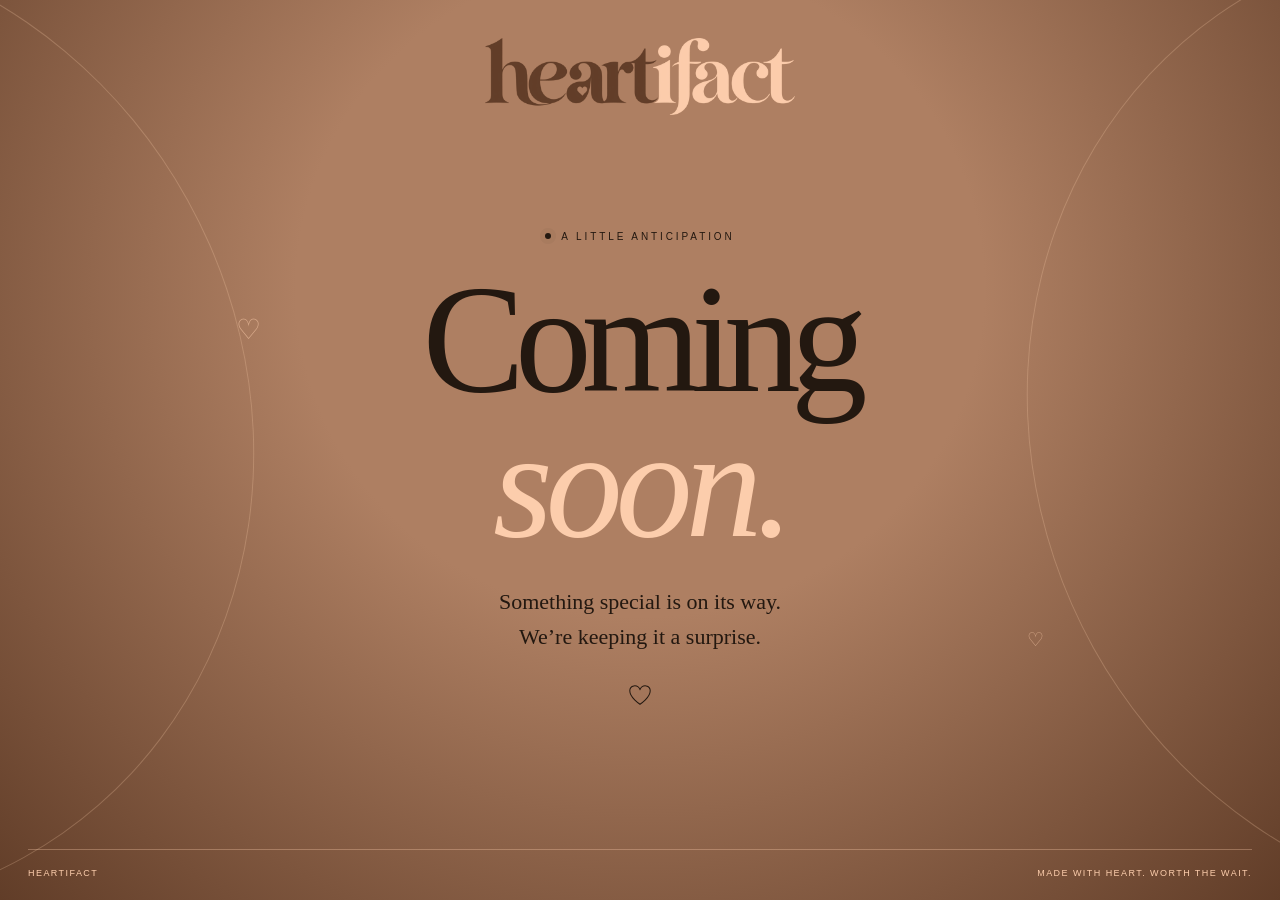
==== index.html @ 744208d0 "Add files via upload" ====
<!doctype html>
<html lang="en">
<head>
<meta charset="utf-8">
<meta name="viewport" content="width=device-width, initial-scale=1">
<meta name="theme-color" content="#AE7F62">
<meta name="description" content="HEARTIFACT. Something special is on its way.">
<title>HEARTIFACT — Coming soon</title>
<style>
:root{color-scheme:light;--ink:#231810;--mocha:#AE7F62;--cream:#FCCDAC;--tan:#613D28}
*{box-sizing:border-box}html,body{margin:0;min-height:100%;width:100%}
body{font-family:Arial,sans-serif;color:var(--ink);background:var(--mocha);overflow-x:hidden}
.stage{min-height:100svh;position:relative;isolation:isolate;display:flex;flex-direction:column;align-items:center;padding:38px 28px 22px;overflow:hidden;background:radial-gradient(ellipse at 50% 38%,#AE7F62 0%,#AE7F62 36%,#AE7F62 85%)}
.stage:before,.stage:after{content:"";position:absolute;z-index:-1;width:72vw;height:110vh;border:1px solid #FCCDAC40;border-radius:50%;top:-8vh;transform:rotate(-29deg);pointer-events:none}
.stage:before{left:-53vw;animation:sway 15s ease-in-out infinite alternate}.stage:after{right:-53vw;animation:sway 18s ease-in-out infinite alternate-reverse}
.brand{width:clamp(190px,24vw,280px);height:auto;display:block;mix-blend-mode:normal}
main{flex:1;display:flex;flex-direction:column;align-items:center;justify-content:center;text-align:center;padding:40px 0 65px;width:100%;position:relative}
.label{display:flex;align-items:center;gap:10px;font-size:10px;letter-spacing:.29em;text-transform:uppercase;margin:0 0 30px}
.dot{width:6px;height:6px;border-radius:50%;background:var(--ink);box-shadow:0 0 0 5px #2318100a}
h1{font-family:Georgia,'Times New Roman',serif;font-weight:400;font-size:clamp(78px,12vw,168px);line-height:.88;letter-spacing:-.065em;margin:0;position:relative}
h1 span{display:block}h1 em{font-weight:400;color:var(--cream);letter-spacing:-.045em;display:block;margin-top:10px}
.copy{font-family:Georgia,'Times New Roman',serif;font-size:clamp(17px,2vw,22px);line-height:1.6;margin:32px 0 0;max-width:350px}
.heart{width:26px;height:26px;margin-top:28px;stroke:var(--ink);fill:none;stroke-width:1.1;animation:breathe 4s ease-in-out infinite}
footer{display:flex;justify-content:space-between;gap:20px;width:min(100%,1300px);border-top:1px solid #23181033;padding-top:18px;font-size:9px;letter-spacing:.16em;text-transform:uppercase}
.spark{position:absolute;font-family:Georgia,serif;font-size:28px;font-weight:400;color:#FCCDAC99;animation:drift 8s ease-in-out infinite}
.spark.one{top:27%;left:17%}.spark.two{bottom:27%;right:17%;font-size:19px;animation-delay:-3s}
@keyframes sway{to{transform:translateY(3vh) rotate(-20deg)}}
@keyframes drift{50%{transform:translateY(-14px) rotate(30deg);opacity:.5}}
@keyframes breathe{50%{transform:scale(1.1)}}
@media(max-width:600px){.stage{padding:28px 22px 20px}.brand{width:195px}main{padding:40px 0 48px}.label{font-size:8px;margin-bottom:27px}h1{font-size:clamp(76px,21vw,116px)}.spark.one{left:3%;top:20%}.spark.two{right:3%;bottom:20%}footer{font-size:8px;letter-spacing:.09em}.copy{max-width:270px}}
@media(max-height:650px){.stage{padding-top:22px}.brand{width:170px}main{padding:26px 0}.label{margin-bottom:20px}h1{font-size:clamp(68px,12vh,100px)}.copy{margin-top:20px}.heart{margin-top:16px}}
@media(prefers-reduced-motion:reduce){*,*:before,*:after{animation:none!important}}

/* Reference palette: FCCDAC, AE7F62, 613D28, 231810, 080808, 625F5D. */
.stage{background:radial-gradient(ellipse at 50% 32%,#AE7F62 0%,#AE7F62 38%,#613D28 100%)}
h1{color:#231810}.copy{color:#231810}.brand{width:clamp(210px,26vw,310px)}
footer{color:#FCCDAC;border-color:#FCCDAC55}
.floating-hearts{position:absolute;inset:0;z-index:-1;pointer-events:none;overflow:hidden;color:#FCCDAC}
.floating-hearts span{position:absolute;left:var(--x);bottom:-90px;font:48px Georgia,serif;opacity:0;animation:rise var(--speed) linear infinite;animation-delay:var(--delay)}
@keyframes rise{0%{transform:translateY(0) rotate(-12deg);opacity:0}12%,80%{opacity:.18}100%{transform:translateY(-120svh) rotate(18deg);opacity:0}}
@media(max-width:600px){.brand{width:210px}.floating-hearts span{font-size:34px}}
</style>
</head>
<body>
<div class="stage">
<div class="floating-hearts" aria-hidden="true"><span style="--x:5%;--speed:22s;--delay:-3s">♡</span><span style="--x:19%;--speed:26s;--delay:-12s">♡</span><span style="--x:32%;--speed:24s;--delay:-6s">♡</span><span style="--x:49%;--speed:30s;--delay:-18s">♡</span><span style="--x:67%;--speed:25s;--delay:-15s">♡</span><span style="--x:80%;--speed:22s;--delay:-9s">♡</span><span style="--x:93%;--speed:29s;--delay:-21s">♡</span></div>
<header><img class="brand" src="assets/logo.png" width="1000" height="248" alt="heartifact"></header>
<main>
<span class="spark one" aria-hidden="true">♡</span><span class="spark two" aria-hidden="true">♡</span>
<p class="label"><span class="dot" aria-hidden="true"></span>A little anticipation</p>
<h1><span>Coming</span><em>soon.</em></h1>
<p class="copy">Something special is on its way.<br>We’re keeping it a surprise.</p>
<svg class="heart" viewBox="0 0 28 28" aria-hidden="true"><path d="M14 24S3 17 3 9.5C3 3.5 11 2 14 8c3-6 11-4.5 11 1.5C25 17 14 24 14 24Z"/></svg>
</main>
<footer><span>HEARTIFACT</span><span>Made with heart. Worth the wait.</span></footer>
</div>
</body>
</html>
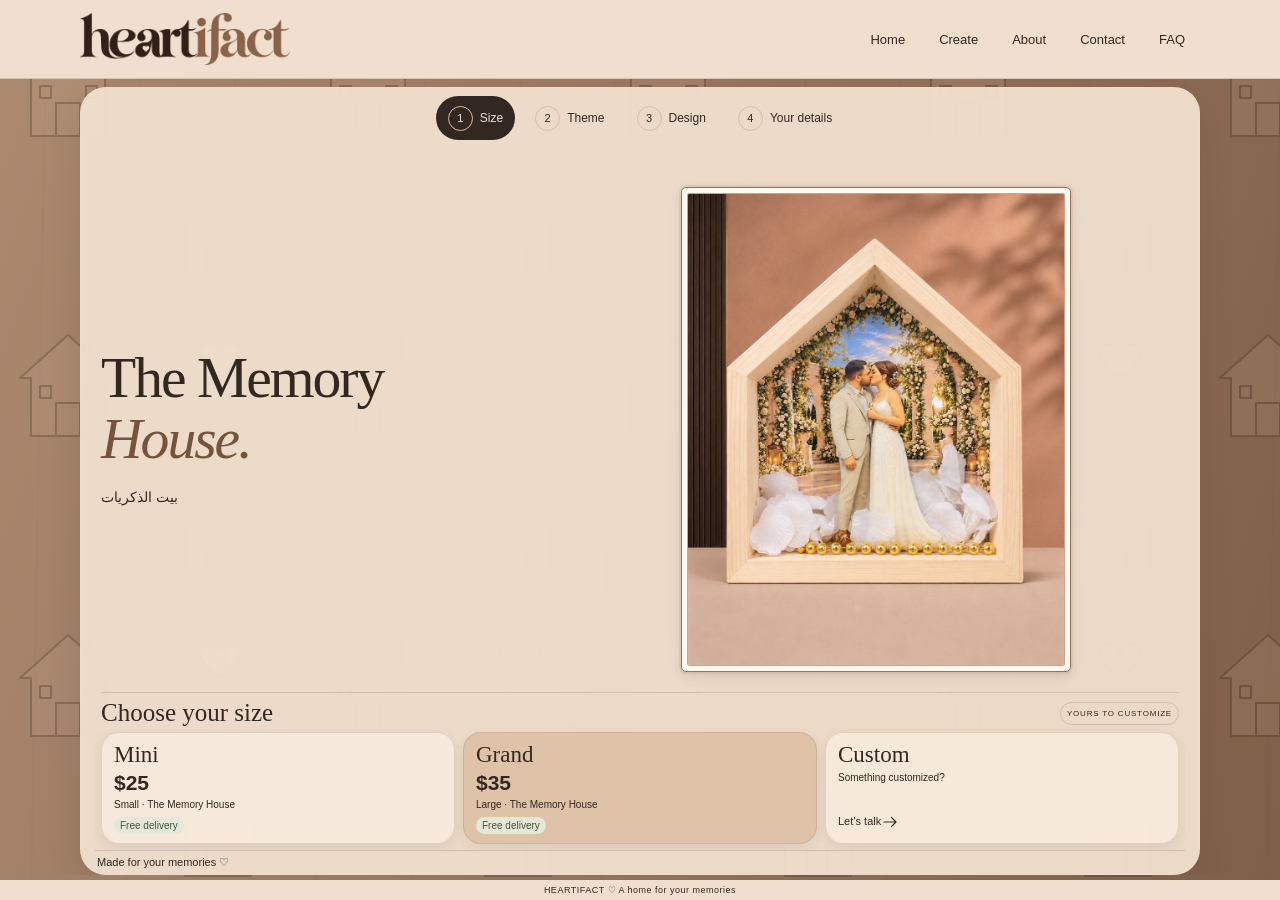
==== commit a96b5abe: "Add files via upload" ====
--- a/index.html
+++ b/index.html
@@ -1,58 +1,252 @@
-<!doctype html>
-<html lang="en">
-<head>
-<meta charset="utf-8">
-<meta name="viewport" content="width=device-width, initial-scale=1">
-<meta name="theme-color" content="#AE7F62">
-<meta name="description" content="HEARTIFACT. Something special is on its way.">
-<title>HEARTIFACT — Coming soon</title>
-<style>
-:root{color-scheme:light;--ink:#231810;--mocha:#AE7F62;--cream:#FCCDAC;--tan:#613D28}
-*{box-sizing:border-box}html,body{margin:0;min-height:100%;width:100%}
-body{font-family:Arial,sans-serif;color:var(--ink);background:var(--mocha);overflow-x:hidden}
-.stage{min-height:100svh;position:relative;isolation:isolate;display:flex;flex-direction:column;align-items:center;padding:38px 28px 22px;overflow:hidden;background:radial-gradient(ellipse at 50% 38%,#AE7F62 0%,#AE7F62 36%,#AE7F62 85%)}
-.stage:before,.stage:after{content:"";position:absolute;z-index:-1;width:72vw;height:110vh;border:1px solid #FCCDAC40;border-radius:50%;top:-8vh;transform:rotate(-29deg);pointer-events:none}
-.stage:before{left:-53vw;animation:sway 15s ease-in-out infinite alternate}.stage:after{right:-53vw;animation:sway 18s ease-in-out infinite alternate-reverse}
-.brand{width:clamp(190px,24vw,280px);height:auto;display:block;mix-blend-mode:normal}
-main{flex:1;display:flex;flex-direction:column;align-items:center;justify-content:center;text-align:center;padding:40px 0 65px;width:100%;position:relative}
-.label{display:flex;align-items:center;gap:10px;font-size:10px;letter-spacing:.29em;text-transform:uppercase;margin:0 0 30px}
-.dot{width:6px;height:6px;border-radius:50%;background:var(--ink);box-shadow:0 0 0 5px #2318100a}
-h1{font-family:Georgia,'Times New Roman',serif;font-weight:400;font-size:clamp(78px,12vw,168px);line-height:.88;letter-spacing:-.065em;margin:0;position:relative}
-h1 span{display:block}h1 em{font-weight:400;color:var(--cream);letter-spacing:-.045em;display:block;margin-top:10px}
-.copy{font-family:Georgia,'Times New Roman',serif;font-size:clamp(17px,2vw,22px);line-height:1.6;margin:32px 0 0;max-width:350px}
-.heart{width:26px;height:26px;margin-top:28px;stroke:var(--ink);fill:none;stroke-width:1.1;animation:breathe 4s ease-in-out infinite}
-footer{display:flex;justify-content:space-between;gap:20px;width:min(100%,1300px);border-top:1px solid #23181033;padding-top:18px;font-size:9px;letter-spacing:.16em;text-transform:uppercase}
-.spark{position:absolute;font-family:Georgia,serif;font-size:28px;font-weight:400;color:#FCCDAC99;animation:drift 8s ease-in-out infinite}
-.spark.one{top:27%;left:17%}.spark.two{bottom:27%;right:17%;font-size:19px;animation-delay:-3s}
-@keyframes sway{to{transform:translateY(3vh) rotate(-20deg)}}
-@keyframes drift{50%{transform:translateY(-14px) rotate(30deg);opacity:.5}}
-@keyframes breathe{50%{transform:scale(1.1)}}
-@media(max-width:600px){.stage{padding:28px 22px 20px}.brand{width:195px}main{padding:40px 0 48px}.label{font-size:8px;margin-bottom:27px}h1{font-size:clamp(76px,21vw,116px)}.spark.one{left:3%;top:20%}.spark.two{right:3%;bottom:20%}footer{font-size:8px;letter-spacing:.09em}.copy{max-width:270px}}
-@media(max-height:650px){.stage{padding-top:22px}.brand{width:170px}main{padding:26px 0}.label{margin-bottom:20px}h1{font-size:clamp(68px,12vh,100px)}.copy{margin-top:20px}.heart{margin-top:16px}}
-@media(prefers-reduced-motion:reduce){*,*:before,*:after{animation:none!important}}
-
-/* Reference palette: FCCDAC, AE7F62, 613D28, 231810, 080808, 625F5D. */
-.stage{background:radial-gradient(ellipse at 50% 32%,#AE7F62 0%,#AE7F62 38%,#613D28 100%)}
-h1{color:#231810}.copy{color:#231810}.brand{width:clamp(210px,26vw,310px)}
-footer{color:#FCCDAC;border-color:#FCCDAC55}
-.floating-hearts{position:absolute;inset:0;z-index:-1;pointer-events:none;overflow:hidden;color:#FCCDAC}
-.floating-hearts span{position:absolute;left:var(--x);bottom:-90px;font:48px Georgia,serif;opacity:0;animation:rise var(--speed) linear infinite;animation-delay:var(--delay)}
-@keyframes rise{0%{transform:translateY(0) rotate(-12deg);opacity:0}12%,80%{opacity:.18}100%{transform:translateY(-120svh) rotate(18deg);opacity:0}}
-@media(max-width:600px){.brand{width:210px}.floating-hearts span{font-size:34px}}
-</style>
-</head>
-<body>
-<div class="stage">
-<div class="floating-hearts" aria-hidden="true"><span style="--x:5%;--speed:22s;--delay:-3s">♡</span><span style="--x:19%;--speed:26s;--delay:-12s">♡</span><span style="--x:32%;--speed:24s;--delay:-6s">♡</span><span style="--x:49%;--speed:30s;--delay:-18s">♡</span><span style="--x:67%;--speed:25s;--delay:-15s">♡</span><span style="--x:80%;--speed:22s;--delay:-9s">♡</span><span style="--x:93%;--speed:29s;--delay:-21s">♡</span></div>
-<header><img class="brand" src="assets/logo.png" width="1000" height="248" alt="heartifact"></header>
-<main>
-<span class="spark one" aria-hidden="true">♡</span><span class="spark two" aria-hidden="true">♡</span>
-<p class="label"><span class="dot" aria-hidden="true"></span>A little anticipation</p>
-<h1><span>Coming</span><em>soon.</em></h1>
-<p class="copy">Something special is on its way.<br>We’re keeping it a surprise.</p>
-<svg class="heart" viewBox="0 0 28 28" aria-hidden="true"><path d="M14 24S3 17 3 9.5C3 3.5 11 2 14 8c3-6 11-4.5 11 1.5C25 17 14 24 14 24Z"/></svg>
-</main>
-<footer><span>HEARTIFACT</span><span>Made with heart. Worth the wait.</span></footer>
-</div>
-</body>
-</html>
+<!DOCTYPE html>
+<html lang="en">
+<head>
+  <meta charset="UTF-8">
+  <meta name="referrer" content="no-referrer">
+  <meta name="viewport" content="width=device-width, initial-scale=1">
+  <meta name="theme-color" content="#94735c">
+  <meta name="description" content="The Memory House by HEARTIFACT. Personalized keepsakes for your people, places and memories.">
+
+  <title>HEARTIFACT · The Memory House</title>
+
+  <link rel="stylesheet" href="style.css?v=warmframe13">
+  <link rel="preconnect" href="https://tally.so">
+  <link rel="dns-prefetch" href="https://tally.so">
+  <script id="tally-script" src="https://tally.so/widgets/embed.js" async></script>
+  <script src="script.js?v=warmframe13" defer></script>
+</head>
+
+<body>
+  <a class="skip-link" href="#shop">Skip to create your Memory House</a>
+  <header class="site-header">
+    <button class="wordmark" data-page="home" aria-label="HEARTIFACT home">
+      <img src="assets/logo.png" alt="heartifact">
+    </button>
+
+    <nav aria-label="Main navigation">
+      <button data-page="home">Home</button>
+      <button data-page="home">Create</button>
+      <button data-page="about">About</button>
+      <button data-page="contact">Contact</button>
+      <button data-page="faq">FAQ</button>
+    </nav>
+  </header>
+
+  <main>
+    <section id="shop" class="page">
+      <div class="step-nav" aria-label="Order steps">
+        <button data-go="0"><span>1</span> Size</button>
+        <button data-go="1"><span>2</span> Theme</button>
+        <button data-go="2"><span>3</span> Design</button>
+        <button data-go="3"><span>4</span> Your details</button>
+      </div>
+
+      <div id="slide-area">
+        <section class="slide home-slide" data-step="0">
+          <div class="hero-copy"><h1 tabindex="-1">The Memory<br><em>House.</em></h1><p class="arabic" lang="ar" dir="rtl">بيت الذكريات</p></div>
+
+          <div class="memory-gallery" role="region" aria-roledescription="carousel" aria-label="The Memory House, in detail">
+            <div class="photo-stack">
+              <figure class="memory-photo" id="gallery-photo">
+                <div class="gallery-image-wrap"><img width="900" height="1125" fetchpriority="high" decoding="async" id="gallery-image" src="assets/product-wedding.jpg" alt="Wedding Memory House featuring a couple, white flowers and golden details"></div>
+              </figure>
+            </div>
+          </div>
+
+          <div class="size-selection">
+            <div class="section-heading">
+              <h2>Choose your size</h2>
+              <span class="tag">YOURS TO CUSTOMIZE</span>
+            </div>
+
+            <div class="size-grid">
+              <button class="size-card" data-size="Mini" aria-pressed="false">
+                <span class="size-symbol mini-house" aria-hidden="true">⌂</span>
+                <strong>Mini</strong>
+                <b class="price">$25</b>
+                <small>Small · The Memory House</small>
+                <span class="free-delivery">Free delivery</span>
+                <span class="card-arrow" aria-hidden="true"><svg class="arrow-icon" viewBox="0 0 24 24" fill="none" stroke="currentColor" stroke-width="1.6" stroke-linecap="round" stroke-linejoin="round" aria-hidden="true" focusable="false"><path d="M4 12h16m-6-6 6 6-6 6"/></svg></span>
+              </button>
+
+              <button class="size-card" data-size="Grand" aria-pressed="false">
+                
+                <span class="size-symbol grand-house" aria-hidden="true">⌂</span>
+                <strong>Grand</strong>
+                <span class="price"><b>$35</b></span>
+                <small>Large · The Memory House</small>
+                <span class="free-delivery">Free delivery</span>
+                <span class="card-arrow" aria-hidden="true"><svg class="arrow-icon" viewBox="0 0 24 24" fill="none" stroke="currentColor" stroke-width="1.6" stroke-linecap="round" stroke-linejoin="round" aria-hidden="true" focusable="false"><path d="M4 12h16m-6-6 6 6-6 6"/></svg></span>
+              </button>
+
+              <button class="size-card" id="custom-size" aria-label="Customized size. Ask for a quote on WhatsApp.">
+                <span class="custom-art" aria-hidden="true">⌂</span>
+                <strong>Custom</strong>
+                <span class="price secret" aria-hidden="true">$<span>00.00</span></span>
+                <small>Something customized?</small>
+                <span class="custom-bottom">Let’s talk <span><svg class="arrow-icon" viewBox="0 0 24 24" fill="none" stroke="currentColor" stroke-width="1.6" stroke-linecap="round" stroke-linejoin="round" aria-hidden="true" focusable="false"><path d="M4 12h16m-6-6 6 6-6 6"/></svg></span></span>
+              </button>
+            </div>
+
+            
+          </div>
+        </section>
+
+        <section class="slide" data-step="1" hidden>
+          <div class="title-block">
+            <p class="eyebrow">STEP 02 · THE FEELING</p>
+            <h2 tabindex="-1">What’s your <em>story?</em></h2>
+            <p>Choose a theme. We’ll make it yours.</p>
+          </div>
+
+          <div id="theme-grid" class="theme-grid"></div>
+          <p class="micro centered">Tap your favorite to continue.</p>
+        </section>
+
+        <section class="slide" data-step="2" hidden>
+          <div class="title-block">
+            <p class="eyebrow">STEP 03 · THE LITTLE DETAILS</p>
+            <h2 tabindex="-1">Choose your <em>design.</em></h2>
+          </div>
+
+          <label for="instructions">
+            Tell us about your design
+            <span id="note-optional">(optional)</span>
+          </label>
+
+          <textarea
+            id="instructions"
+            rows="2"
+            maxlength="1000"
+            placeholder="Clothing, colors, poses, names or the memory you want to capture..."
+          ></textarea>
+
+          <p id="design-hint" class="micro">Add a note if you like, then choose a design.</p>
+          <div id="design-grid" class="design-grid"></div>
+
+          
+        </section>
+
+        <section class="slide" data-step="3" hidden>
+          <div class="title-block">
+            <p class="eyebrow">STEP 04 · ALMOST YOURS</p>
+            <h2 tabindex="-1">Your <em>details.</em></h2>
+          </div>
+
+          <div class="checkout-layout">
+            <form id="details-form">
+              <div class="field-grid">
+                <div>
+                  <label for="name">Full name</label>
+                  <input id="name" name="name" autocomplete="name" placeholder="Your full name" maxlength="100" required>
+                </div>
+
+                <div>
+                  <label for="phone">Phone number</label>
+                  <input id="phone" name="phone" type="tel" autocomplete="tel" placeholder="+961 71 123 456" maxlength="30" required>
+                </div>
+
+                <div>
+                  <label for="area">Area / city</label>
+                  <input id="area" name="area" autocomplete="address-level2" placeholder="Your area" maxlength="100" required>
+                </div>
+
+                <div>
+                  <label for="address">Address</label>
+                  <input id="address" name="address" autocomplete="street-address" placeholder="Street, building, floor" maxlength="250" required>
+                </div>
+              </div>
+
+              <div class="payment-row">
+                <label for="payment">Pay with</label>
+                <select id="payment" name="payment">
+                  <option value="Cash">Cash on delivery</option>
+                  <option value="Whish Money">Whish Money</option>
+                </select>
+              </div>
+
+              <p id="whish-note" class="micro" hidden>We’ll confirm Whish payment details with you.</p>
+
+              <button type="submit" class="primary submit-order">
+                Upload photos <span><svg class="arrow-icon" viewBox="0 0 24 24" fill="none" stroke="currentColor" stroke-width="1.6" stroke-linecap="round" stroke-linejoin="round" aria-hidden="true" focusable="false"><path d="M4 12h16m-6-6 6 6-6 6"/></svg></span>
+              </button>
+
+              <p id="upload-status" class="micro" role="status">Upload your reference photos in the form, then press Submit to send your order request.</p>
+            </form>
+
+            <aside class="order-card">
+              <p class="eyebrow">YOUR MEMORY HOUSE</p>
+              <h3 id="summary-name"></h3>
+              <p id="summary-design" class="summary-design"></p>
+              <div class="quantity">
+              <span>Quantity</span>
+              <button id="quantity-minus" aria-label="Decrease quantity">−</button>
+              <output id="quantity">1</output>
+              <button id="quantity-plus" aria-label="Increase quantity">+</button>
+            </div><span id="summary-quantity" hidden></span>
+              <div class="summary-row delivery-summary"><span>Delivery</span><strong>Free</strong></div>
+              <div class="summary-total"><span>Total</span><strong id="summary-total"></strong></div>
+            </aside>
+          </div>
+
+          <div id="upload-fallback" class="fallback" hidden>
+            <strong>Photo upload is unavailable</strong>
+            <p>Your order has not been submitted. Try the photo upload again, or use Contact if you need help.</p>
+            <button id="fallback-link" type="button" class="primary">Retry photo upload <svg class="arrow-icon" viewBox="0 0 24 24" fill="none" stroke="currentColor" stroke-width="1.6" stroke-linecap="round" stroke-linejoin="round" aria-hidden="true" focusable="false"><path d="M4 12h16m-6-6 6 6-6 6"/></svg></button>
+          </div>
+        </section>
+      </div>
+
+      <div class="step-actions">
+        <button type="button" id="previous-step" class="text-link" hidden><svg class="arrow-icon arrow-back" viewBox="0 0 24 24" fill="none" stroke="currentColor" stroke-width="1.6" stroke-linecap="round" stroke-linejoin="round" aria-hidden="true" focusable="false"><path d="M4 12h16m-6-6 6 6-6 6"/></svg> Back</button>
+      </div>
+      <p id="error" role="alert"></p>
+      <div class="flow-bottom">
+        <span>Made for your memories ♡</span>
+        <strong id="running-total"></strong>
+      </div>
+    </section>
+
+    <section id="about" class="page info-page" hidden>
+      <p class="eyebrow">THE HEART BEHIND THE HOUSE</p>
+      <h2 tabindex="-1">Little details.<br><em>Big feelings.</em></h2>
+      <p>We turn your people, places and favorite moments into The Memory House: a keepsake designed around your story.</p>
+      <p>From clothing and characters to colors and settings, your ideas make every house personal.</p>
+      <button class="primary" data-page="home">Create yours <svg class="arrow-icon" viewBox="0 0 24 24" fill="none" stroke="currentColor" stroke-width="1.6" stroke-linecap="round" stroke-linejoin="round" aria-hidden="true" focusable="false"><path d="M4 12h16m-6-6 6 6-6 6"/></svg></button>
+    </section>
+
+    <section id="faq" class="page info-page" hidden>
+      <p class="eyebrow">BEFORE YOU CREATE</p>
+      <h2 tabindex="-1">A few helpful <em>answers.</em></h2>
+      <div class="faq-list">
+        <details><summary>How do I order?</summary><p>Choose Mini or Grand, a theme and a design. Add your details and submit the photo form to send your order request. No WhatsApp message is required.</p></details>
+        <details><summary>Can I share my own idea?</summary><p>Yes. Choose “Anything customized” and describe your idea. For a custom size, use “Let’s talk” to request a quote on WhatsApp.</p></details>
+        <details><summary>How can I pay?</summary><p>Choose cash on delivery or Whish Money. We’ll confirm Whish payment details with you directly.</p></details>
+        <details><summary>How much does it cost?</summary><p>Mini (small) is $25 and Grand (large) is $35, both with free delivery. For a custom size, contact us for a quote.</p></details>
+        <details><summary>When will my order be ready?</summary><p>Contact us on WhatsApp to confirm availability, delivery details and timing before ordering for a specific occasion.</p></details>
+        <details><summary>What happens to my photos?</summary><p>The photo form is provided by Tally. Your uploaded photos accompany your form submission. We use the contact details you provide to follow up about your order. WhatsApp is also available for questions. Please share only photos you have permission to use.</p></details>
+      </div>
+      <button class="primary" data-page="home">Create yours <svg class="arrow-icon" viewBox="0 0 24 24" fill="none" stroke="currentColor" stroke-width="1.6" stroke-linecap="round" stroke-linejoin="round" aria-hidden="true" focusable="false"><path d="M4 12h16m-6-6 6 6-6 6"/></svg></button>
+    </section>
+
+    <section id="contact" class="page info-page" hidden>
+      <p class="eyebrow">LET’S MAKE SOMETHING PERSONAL</p>
+      <h2 tabindex="-1">An idea?<br><em>We’re listening.</em></h2>
+      <p>A custom size, a special memory, or something entirely your own.</p>
+      <button class="primary" id="contact-whatsapp">Chat on WhatsApp <svg class="arrow-icon" viewBox="0 0 24 24" fill="none" stroke="currentColor" stroke-width="1.6" stroke-linecap="round" stroke-linejoin="round" aria-hidden="true" focusable="false"><path d="M4 12h16m-6-6 6 6-6 6"/></svg></button>
+      <a href="mailto:heartifact.lb@gmail.com">heartifact.lb@gmail.com</a>
+    </section>
+
+    <section id="thank-you" class="page info-page" hidden>
+      <span class="success-mark" aria-hidden="true">♡</span>
+      <h2 tabindex="-1">Order request<br><em>received.</em></h2>
+      <p>Thank you for sharing your memory with us. We’ll review your request and contact you to confirm the details.</p>
+      <p id="confirmation-reference" class="order-reference"></p>
+      <button class="text-link" id="new-order">Make another memory</button>
+    </section>
+  </main>
+
+  <footer>HEARTIFACT ♡ A home for your memories</footer>
+  <noscript>Please enable JavaScript or contact heartifact.lb@gmail.com.</noscript>
+</body>
+</html>
--- a/style.css
+++ b/style.css
@@ -0,0 +1,608 @@
+:root {
+  color-scheme: light;
+  --wood: #332821;
+  --mocha: #94735c;
+  --baker: #d9b99e;
+  --cream: #f0dfce;
+  --line: #33282126;
+}
+
+* { box-sizing: border-box; }
+
+html, body {
+  margin: 0;
+  height: 100%;
+  color: var(--wood);
+  font-family: Arial, Helvetica, sans-serif;
+}
+
+body {
+  height: 100vh;
+  height: 100dvh;
+  display: flex;
+  flex-direction: column;
+  overflow: hidden;
+  isolation: isolate;
+  background-color: var(--mocha);
+  background-image:
+    repeating-linear-gradient(
+      91deg,
+      transparent 0 45px,
+      #33282108 46px,
+      transparent 49px 95px
+    ),
+    linear-gradient(110deg, #ac8a70, #94735c 55%, #805f49);
+}
+
+body::before {
+  content: "";
+  position: fixed;
+  inset: -300px;
+  z-index: -1;
+  pointer-events: none;
+  opacity: .25;
+  background-image: url("data:image/svg+xml,%3Csvg xmlns='http://www.w3.org/2000/svg' width='300' height='300' viewBox='0 0 300 300'%3E%3Cg stroke='%23332821' stroke-width='2' stroke-linejoin='round'%3E%3Cpath fill='%23d9b99e' fill-opacity='.5' d='M20 78L68 35L116 78H105V136H31V78Z M175 223L218 185L261 223H251V276H185V223Z'/%3E%3Cpath fill='none' d='M56 136V103H80V136M40 86H51V98H40ZM86 86H97V98H86ZM89 53V37H101V64M207 276V247H227V276'/%3E%3Cpath fill='%23d9b99e' d='M220 52C204 31 185 57 220 77C255 57 236 31 220 52Z'/%3E%3C/g%3E%3C/svg%3E");
+  background-size: 300px 300px;
+  animation: houses 12s linear infinite;
+}
+
+button, input, textarea, select { font: inherit; }
+button, a { touch-action: manipulation; -webkit-tap-highlight-color: transparent; }
+button { cursor: pointer; color: inherit; }
+button:disabled { opacity: .45; cursor: default; }
+a { color: var(--wood); }
+[hidden] { display: none !important; }
+:focus-visible { outline: 3px solid var(--wood); outline-offset: 4px; }
+
+h1, h2, h3, p { margin: 0; }
+h1, h2, h3 { font-family: Georgia, serif; font-weight: 400; }
+h1[tabindex]:focus, h2[tabindex]:focus { outline: none; }
+
+button, a, input, textarea, select {
+  transition: transform .2s, box-shadow .2s, border-color .2s, background .2s;
+}
+
+button:active { transform: scale(.98); }
+
+.site-header {
+  flex: none;
+  display: flex;
+  justify-content: space-between;
+  align-items: center;
+  gap: 15px;
+  padding: 10px max(20px, calc((100vw - 1120px) / 2));
+  background: var(--cream);
+  border-bottom: 1px solid var(--line);
+}
+
+.wordmark { display: flex; border: 0; background: none; padding: 3px 0; }
+.wordmark img { display: block; width: 210px; height: auto; max-height: 58px; object-fit: contain; }
+
+nav { display: flex; gap: 4px; }
+nav button { min-height: 44px; padding: 8px 15px; border: 0; border-radius: 30px; background: none; font-size: 13px; }
+nav button:hover, nav button.active { background: var(--wood); color: var(--cream); }
+
+main { flex: 1; min-height: 0; display: flex; justify-content: center; padding: 16px 18px 0; overflow: hidden; }
+.page { width: 100%; max-width: 1120px; min-height: 0; display: flex; flex-direction: column; }
+
+#shop {
+  background: #f0dfcef5;
+  border: 1px solid #f0dfce80;
+  border-radius: 26px;
+  padding: 15px 22px 0;
+  box-shadow: 0 14px 35px #33282120;
+}
+
+.step-nav { display: flex; justify-content: center; gap: 8px; margin-bottom: 12px; flex: none; }
+.step-nav button { display: flex; align-items: center; gap: 7px; min-height: 44px; padding: 6px 12px; border: 0; border-radius: 30px; background: none; font-size: 12px; }
+.step-nav button > span { display: grid; place-items: center; width: 25px; height: 25px; border: 1px solid var(--line); border-radius: 50%; font-size: 11px; }
+.step-nav button[aria-current="step"] { background: var(--wood); color: var(--cream); }
+.step-nav button[aria-current="step"] > span { border-color: var(--baker); }
+
+#slide-area { flex: 1; min-height: 0; overflow: hidden; }
+
+.slide {
+  height: 100%;
+  max-width: 850px;
+  margin: auto;
+  padding: 8px 5px 16px;
+  overflow-y: auto;
+  overscroll-behavior: contain;
+  scrollbar-width: thin;
+  scrollbar-color: var(--mocha) transparent;
+  touch-action: pan-y;
+}
+
+.enter { animation: slideIn .4s ease; }
+
+.home-slide {
+  max-width: none;
+  display: grid;
+  grid-template-columns: .8fr 1.3fr;
+  gap: 28px;
+  align-items: center;
+  align-content: center;
+}
+
+.eyebrow { font-size: 10px; font-weight: 700; letter-spacing: 1.7px; line-height: 1.6; }
+h1 { font-size: clamp(36px, 4.4vw, 55px); line-height: 1.06; letter-spacing: -2px; margin: 14px 0 17px; }
+em { color: #76533d; font-weight: 400; }
+.hero-copy > p:not(.eyebrow) { font-size: 14px; line-height: 1.7; }
+.hero-copy .arabic { font-size: 21px; margin-top: 7px; text-align: left; }
+.doodle { font: 70px Georgia, serif; color: var(--mocha); margin-top: 14px; animation: float 4s ease-in-out infinite; }
+.doodle i { font-size: 19px; vertical-align: middle; }
+
+.micro { font-size: 11px; line-height: 1.55; margin-top: 9px; }
+.centered { text-align: center; }
+.section-heading { display: flex; justify-content: space-between; align-items: center; gap: 8px; margin-bottom: 14px; }
+.section-heading h2 { font-size: 25px; }
+.tag { font-size: 8px; letter-spacing: .8px; border: 1px solid var(--line); border-radius: 25px; padding: 6px; }
+
+.size-grid { display: grid; grid-template-columns: repeat(3, minmax(0, 1fr)); gap: 10px; }
+
+.size-card {
+  position: relative;
+  display: flex;
+  flex-direction: column;
+  gap: 8px;
+  min-width: 0;
+  text-align: left;
+  border: 2px solid #94735c35;
+  border-radius: 18px;
+  background: linear-gradient(145deg, #e6ccb5, var(--baker));
+  padding: 13px 11px;
+  overflow: hidden;
+  box-shadow: 0 8px 20px #33282110;
+}
+
+.size-card:hover, .size-card.selected { border-color: var(--wood); }
+.preview { width: 100%; height: 82px; object-fit: contain; border-radius: 9px; background: white; margin: 14px 0 6px; }
+.size-card > strong { font: 28px Georgia, serif; }
+.price { display: flex; gap: 5px; align-items: center; flex-wrap: wrap; font-size: 19px; font-weight: 700; min-height: 24px; }
+.price del { font-size: 12px; font-weight: 400; }
+.size-card small { font-size: 10px; line-height: 1.4; }
+.card-arrow { margin: auto 0 0 auto; font-size: 23px; }
+.custom-bottom { display: flex; justify-content: space-between; margin-top: auto; font-size: 11px; align-items: center; }
+.custom-bottom > span { font-size: 23px; }
+
+.popular { position: absolute; top: 7px; right: 7px; border-radius: 20px; background: var(--wood); color: var(--cream); padding: 4px 7px; font-size: 8px; letter-spacing: .7px; }
+.custom-art { height: 82px; display: grid; place-items: center; margin: 14px 0 6px; font: 75px Georgia, serif; border-radius: 9px; background: #94735c22; }
+.secret > span { filter: blur(4px); user-select: none; }
+
+.size-card::after, .primary::before { content: ""; position: absolute; inset: 0; pointer-events: none; background: linear-gradient(110deg, transparent 25%, #f0dfce70 50%, transparent 75%); transform: translateX(-150%); transition: transform .65s; }
+.size-card:hover::after, .primary:hover::before { transform: translateX(150%); }
+
+.title-block { text-align: center; margin-bottom: 18px; }
+.title-block h2 { font-size: 37px; letter-spacing: -1px; margin: 6px 0; }
+.title-block > p:not(.eyebrow) { font-size: 13px; line-height: 1.6; }
+
+.theme-grid { display: grid; grid-template-columns: repeat(2, minmax(0, 1fr)); gap: 12px; }
+
+.theme-card, .design-card {
+  position: relative;
+  isolation: isolate;
+  overflow: hidden;
+  border: 2px solid transparent;
+  background: var(--wood);
+  color: #fff6ec;
+  text-align: left;
+  text-shadow: 0 1px 4px #332821;
+}
+
+.theme-card::before, .design-card::before { content: ""; position: absolute; inset: 0; background-image: var(--photo); background-position: center; background-size: cover; z-index: -2; transition: transform .45s; }
+.theme-card::after, .design-card::after { content: ""; position: absolute; inset: 0; background: linear-gradient(180deg, #33282108, #332821ed); z-index: -1; }
+
+.theme-card { display: flex; flex-direction: column; justify-content: flex-end; align-items: flex-start; gap: 6px; min-height: 157px; border-radius: 17px; padding: 18px; }
+.theme-card strong { font-size: 17px; }
+.theme-card small { font-size: 11px; }
+.theme-card:last-child { grid-column: 1 / -1; min-height: 88px; }
+.theme-card.selected, .design-card.selected { border-color: var(--cream); outline: 2px solid var(--wood); outline-offset: 1px; }
+
+label { display: block; font-size: 12px; font-weight: 700; margin-bottom: 7px; }
+label span { font-size: 11px; font-weight: 400; }
+
+input, textarea, select { width: 100%; min-height: 44px; padding: 11px 12px; border: 1px solid #94735c80; border-radius: 11px; color: var(--wood); background: #fff6ec; font-size: 16px; }
+input::placeholder, textarea::placeholder { color: #796352; opacity: 1; }
+input:focus, textarea:focus, select:focus { border-color: var(--wood); box-shadow: 0 0 0 3px #94735c25; }
+textarea { min-height: 74px; max-height: 150px; resize: vertical; line-height: 1.5; }
+
+.design-grid { display: grid; grid-template-columns: repeat(3, minmax(0, 1fr)); gap: 9px; margin-top: 12px; }
+.design-card { min-height: 94px; display: flex; align-items: flex-end; border-radius: 12px; padding: 12px 10px; font-size: 12px; line-height: 1.3; }
+.design-tail { display: flex; justify-content: space-between; align-items: center; gap: 8px; margin-top: 13px; }
+.quantity { display: flex; align-items: center; gap: 8px; font-size: 12px; }
+.quantity button { width: 44px; min-height: 44px; border: 1px solid var(--line); border-radius: 50%; background: var(--baker); font-size: 20px; }
+.quantity output { min-width: 19px; text-align: center; font-weight: 700; }
+
+.checkout-layout { display: grid; grid-template-columns: 1.5fr 1fr; gap: 22px; align-items: start; }
+.field-grid { display: grid; grid-template-columns: 1fr 1fr; gap: 13px; }
+.payment-row { display: flex; align-items: center; gap: 15px; margin: 16px 0; }
+.payment-row label { margin: 0; white-space: nowrap; }
+.payment-row select { font-size: 14px; }
+
+.primary { position: relative; overflow: hidden; display: inline-flex; align-items: center; justify-content: center; gap: 15px; min-height: 48px; padding: 13px 20px; border: 0; border-radius: 14px; background: var(--wood); color: var(--cream); font-size: 14px; font-weight: 700; text-decoration: none; box-shadow: 0 7px 18px #33282125; }
+.submit-order { width: 100%; justify-content: space-between; }
+.order-card { background: var(--baker); padding: 22px; border: 1px solid var(--line); border-radius: 18px; }
+.order-card h3 { font-size: 25px; line-height: 1.25; margin: 12px 0 20px; }
+.summary-row, .summary-total { display: flex; justify-content: space-between; gap: 10px; font-size: 13px; }
+.summary-total { border-top: 1px solid var(--line); padding-top: 15px; margin-top: 15px; align-items: center; }
+.summary-total strong { font-size: 27px; }
+
+#error { flex: none; min-height: 16px; margin: 5px 0; font-size: 12px; font-weight: 700; text-align: center; }
+.flow-bottom { flex: none; display: flex; justify-content: space-between; align-items: center; gap: 10px; border-top: 1px solid var(--line); padding: 10px 4px; font-size: 11px; }
+#running-total { font-size: 15px; white-space: nowrap; }
+
+.info-page { max-width: 650px; align-items: center; justify-content: safe center; text-align: center; overflow-y: auto; gap: 20px; padding: 30px 20px; background: var(--cream); border-radius: 25px; }
+.info-page h2 { font-size: clamp(30px, 5vw, 48px); line-height: 1.12; }
+.info-page > p:not(.eyebrow) { max-width: 480px; font-size: 14px; line-height: 1.7; }
+.info-page a { overflow-wrap: anywhere; }
+.success-mark { font: 75px Georgia, serif; animation: float 4s ease-in-out infinite; }
+.text-link { background: none; border: 0; min-height: 44px; padding: 10px; font-size: 12px; text-decoration: underline; text-underline-offset: 4px; }
+.fallback, .notice { margin-top: 15px; padding: 18px; border: 1px solid var(--wood); border-radius: 14px; background: var(--baker); font-size: 13px; line-height: 1.6; }
+.fallback p, .notice p { margin: 8px 0; }
+.notice { max-width: 480px; text-align: left; margin: 0; }
+footer { flex: none; text-align: center; padding: 8px 10px max(8px, env(safe-area-inset-bottom)); font-size: 9px; letter-spacing: .5px; background: var(--cream); margin-top: 9px; }
+
+@media (hover: hover) {
+  button:not(:disabled):hover { transform: translateY(-2px); }
+  .theme-card:hover::before, .design-card:hover::before { transform: scale(1.07); }
+  .primary:hover, .size-card:hover { box-shadow: 0 10px 26px #33282135; }
+}
+
+@keyframes houses { to { transform: translate(300px, -300px); } }
+@keyframes float { 50% { transform: translateY(-8px) rotate(4deg); } }
+@keyframes slideIn { from { opacity: 0; transform: translateX(30px); } to { opacity: 1; transform: translateX(0); } }
+
+@media (max-width: 760px) {
+  .site-header { padding: 8px 14px; gap: 8px; }
+  .wordmark img { width: 165px; max-height: 48px; }
+  nav { gap: 0; }
+  nav button { padding: 7px 8px; font-size: 11px; min-height: 40px; }
+  main { padding: 10px 9px 0; }
+  #shop { padding: 9px 9px 0; border-radius: 20px; }
+  .step-nav { gap: 2px; justify-content: space-between; margin-bottom: 5px; }
+  .step-nav button { font-size: 10px; gap: 4px; padding: 5px; }
+  .step-nav button > span { width: 20px; height: 20px; font-size: 10px; }
+  .home-slide { grid-template-columns: 1fr; align-content: start; gap: 18px; }
+  .hero-copy { text-align: center; }
+  h1 { font-size: 36px; margin: 9px 0; letter-spacing: -1.3px; }
+  .eyebrow { font-size: 8px; letter-spacing: 1.2px; }
+  .hero-copy > p:not(.eyebrow) { font-size: 12px; }
+  .hero-copy .arabic { text-align: center; font-size: 17px; }
+  .doodle { display: none; }
+  .section-heading { margin-bottom: 9px; }
+  .section-heading h2 { font-size: 22px; }
+  .tag { font-size: 6px; padding: 5px; }
+  .size-grid { gap: 7px; }
+  .size-card { padding: 10px 8px; gap: 6px; border-radius: 14px; }
+  .preview, .custom-art { height: 59px; margin: 15px 0 5px; }
+  .custom-art { font-size: 55px; }
+  .size-card > strong { font-size: 23px; }
+  .price { font-size: 16px; }
+  .price del { font-size: 10px; }
+  .size-card small { font-size: 9px; }
+  .popular { font-size: 6px; letter-spacing: .4px; right: 5px; padding: 4px 6px; }
+  .micro { font-size: 10px; margin-top: 7px; }
+  .title-block { margin-bottom: 13px; }
+  .title-block h2 { font-size: 30px; }
+  .theme-grid { gap: 9px; }
+  .theme-card { min-height: 129px; padding: 14px 11px; }
+  .theme-card strong { font-size: 14px; }
+  .theme-card small { font-size: 10px; line-height: 1.4; }
+  .design-grid { gap: 7px; }
+  .design-card { min-height: 84px; padding: 9px 7px; font-size: 11px; }
+  .design-tail > .micro { max-width: 100px; text-align: right; font-size: 9px; }
+  .quantity { font-size: 11px; gap: 6px; }
+  .checkout-layout { display: flex; flex-direction: column-reverse; gap: 14px; }
+  .checkout-layout form { width: 100%; }
+  .order-card { width: 100%; padding: 12px; display: grid; grid-template-columns: 1fr auto; gap: 6px 10px; }
+  .order-card > .eyebrow { display: none; }
+  .order-card h3 { grid-row: 1 / 3; align-self: center; margin: 0; font-size: 18px; }
+  .summary-row { font-size: 10px; }
+  .summary-total { margin: 0; padding: 0; border: 0; font-size: 11px; gap: 10px; }
+  .summary-total strong { font-size: 21px; }
+  .field-grid { gap: 11px 9px; }
+  label { font-size: 11px; }
+  .flow-bottom { font-size: 9px; padding: 8px 2px; }
+}
+
+@media (max-width: 430px) {
+  .site-header { flex-direction: column; gap: 1px; padding: 5px 10px; }
+  .wordmark img { width: 160px; max-height: 43px; }
+  nav { width: 100%; justify-content: center; }
+  nav button { min-height: 36px; padding: 5px 14px; }
+  h1 { font-size: 33px; }
+  .home-slide { gap: 14px; }
+  .tag { display: none; }
+  .design-card { font-size: 10px; }
+  .size-card > strong { font-size: 22px; }
+  .price { font-size: 15px; }
+}
+
+@media (max-width: 350px) {
+  .field-grid { grid-template-columns: 1fr; }
+  .size-grid { gap: 5px; }
+  .size-card { padding: 9px 6px; }
+  .size-card > strong { font-size: 20px; }
+  .size-card small { font-size: 8px; }
+  .step-nav button { padding: 4px 3px; font-size: 9px; }
+  .design-card { font-size: 9px; }
+}
+
+@media (prefers-reduced-motion: reduce) {
+  *, *::before, *::after {
+    animation: none !important;
+    transition: none !important;
+    scroll-behavior: auto !important;
+  }
+}
+
+/* Natural page scrolling keeps checkout reachable on phones and small screens. */
+html, body { height: auto; min-height: 100%; }
+body { min-height: 100dvh; height: auto; overflow: visible; overflow-x: clip; }
+main { flex: 1; min-height: auto; overflow: visible; padding-bottom: 16px; }
+.page { min-height: auto; }
+#slide-area { overflow: visible; }
+.slide { height: auto; overflow: visible; padding-bottom: 22px; }
+.home-slide { min-height: 470px; }
+.info-page { overflow: visible; }
+.step-actions { display: flex; justify-content: space-between; align-items: center; gap: 16px; padding: 12px 0; }
+.step-actions .primary { margin-left: auto; }
+.summary-design { font-size: 13px; line-height: 1.6; margin: -10px 0 18px; overflow-wrap: anywhere; }
+.faq-list { width: 100%; text-align: left; }
+.faq-list details { border-bottom: 1px solid var(--line); padding: 16px 0; }
+.faq-list summary { cursor: pointer; font-weight: 700; line-height: 1.6; }
+.faq-list p { margin-top: 10px; font-size: 14px; line-height: 1.7; }
+.skip-link { position: fixed; left: 16px; top: -100px; z-index: 10; padding: 14px; background: var(--cream); }
+.skip-link:focus { top: 12px; }
+@media(max-width:760px) {
+  .home-slide { min-height: auto; }
+  nav { flex-wrap: wrap; justify-content: center; }
+  .site-header { flex-wrap: wrap; justify-content: center; }
+  .order-card .summary-design { grid-column: 1 / -1; grid-row: 3; margin: 2px 0 0; font-size: 12px; }
+  .step-nav button, nav button { min-height: 44px; }
+}
+@media(max-width:430px) {
+  .size-grid { grid-template-columns: repeat(2,minmax(0,1fr)); gap: 10px; }
+  #custom-size { grid-column: 1 / -1; display: grid; grid-template-columns: auto 1fr; gap: 6px 14px; align-items: center; }
+  #custom-size .custom-art { grid-row: 1 / 4; margin: 0; width: 65px; }
+  #custom-size .secret { display: none; }
+  #custom-size .custom-bottom { grid-column: 2; }
+  .preview { height: 105px; margin-top: 0; }
+  .size-card > strong { font-size: 26px; }
+  .price { font-size: 19px; }
+  .field-grid { grid-template-columns: 1fr; }
+  nav button { padding-inline: 10px; }
+}
+
+/* A small scrapbook for a very personal keepsake. */
+.home-slide { grid-template-columns: .85fr 1.15fr; gap: 30px 42px; padding: 22px 14px; align-content: start; }
+.hero-copy { align-self: center; }
+.hero-copy h1 { font-size: clamp(38px, 4.5vw, 59px); }
+.delivery-pill { display: inline-block; margin-top: 22px; padding: 10px 15px; border: 1px solid var(--line); border-radius: 30px; font-size: 11px !important; }
+.memory-gallery { position: relative; min-width: 0; padding-top: 17px; }
+.gallery-stamp { position: absolute; z-index: 2; right: 3px; top: 0; transform: rotate(9deg); padding: 12px 15px; border: 1px solid #94735c66; border-radius: 50%; background: #f9efdf; text-align: center; font: italic 13px/1.3 Georgia, serif; box-shadow: 0 3px 7px #33282112; }
+.gallery-stamp span { color: #99674a; }
+.photo-stack { position: relative; margin: 8px 10px 18px; isolation: isolate; }
+.photo-stack::before { content: ''; position: absolute; inset: 4px; z-index: -1; background: #cfb193; border: 1px solid #94735c55; border-radius: 5px; transform: rotate(3deg); }
+.memory-photo { margin: 0; padding: 12px 12px 0; background: #fff9ef; border: 1px solid #94735c40; border-radius: 5px; transform: rotate(-2deg); box-shadow: 0 14px 25px #33282122; }
+.memory-photo::before { content: ''; position: absolute; top: -10px; left: 35%; width: 28%; height: 24px; background: #c9b29399; transform: rotate(5deg); z-index: 1; }
+.gallery-image-wrap { aspect-ratio: 833 / 637; overflow: hidden; background: #dac3a6; border-radius: 2px; }
+#gallery-image { display: block; width: 100%; height: 100%; object-fit: cover; transform-origin: 50% 70%; transition: transform .6s ease; }
+.detail-view #gallery-image { transform: scale(1.8); }
+.glow-view #gallery-image { transform-origin: 55% 20%; transform: scale(1.7); }
+.memory-photo figcaption { display: flex; align-items: center; justify-content: space-between; gap: 12px; min-height: 55px; padding: 10px 3px; font: italic 15px/1.35 Georgia, serif; }
+#gallery-count { flex-shrink: 0; font: 10px Arial, sans-serif; letter-spacing: 1px; color: #76533d; }
+.gallery-controls { display: flex; gap: 6px; align-items: center; justify-content: space-between; }
+.gallery-controls > button { flex-shrink: 0; width: 44px; height: 44px; border-radius: 50%; border: 1px solid var(--line); background: transparent; font-size: 19px; }
+.gallery-tabs { display: flex; flex-wrap: wrap; justify-content: center; gap: 3px; }
+.gallery-tabs button { padding: 8px 10px; min-height: 44px; border-radius: 25px; border: 1px solid transparent; background: transparent; font-size: 10px; }
+.gallery-tabs button[aria-pressed='true'] { background: var(--wood); color: #fff9ef; }
+.size-selection { grid-column: 1 / -1; padding-top: 22px; border-top: 1px solid var(--line); }
+.size-selection .section-heading { margin-bottom: 16px; }
+.size-grid { grid-template-columns: repeat(3, minmax(0, 1fr)); gap: 14px; }
+.size-card { padding: 20px; background: #fff6eb88; border-width: 1px; gap: 7px; }
+.size-card[data-size='Grand'] { background: #dec3a9; }
+.size-symbol { display: grid; align-items: center; height: 52px; color: #94735c; font: 55px/1 Georgia, serif; }
+.grand-house { font-size: 68px; }
+.size-card .price { font-size: 25px; }
+.size-card small { font-size: 11px; }
+.free-delivery { align-self: flex-start; margin-top: 5px; color: #46573d; font-size: 10px; padding: 5px 8px; background: #e4e8d9; border-radius: 20px; }
+#custom-size .custom-art { height: 52px; margin: 0; font-size: 55px; background: none; display: block; }
+#custom-size .secret { display: none; }
+#custom-size .custom-bottom { margin-top: auto; }
+.delivery-summary { margin-top: 12px; color: #46573d; }
+.sr-only { position: absolute; width: 1px; height: 1px; padding: 0; margin: -1px; overflow: hidden; clip: rect(0,0,0,0); white-space: nowrap; border: 0; }
+@media (max-width: 760px) {
+  .home-slide { grid-template-columns: 1fr; gap: 22px; padding: 14px 6px; }
+  .hero-copy h1 { font-size: 40px; }
+  .hero-copy .delivery-pill { margin-top: 12px; }
+  .memory-gallery { width: min(100%, 510px); margin-inline: auto; }
+  .size-selection { padding-top: 18px; }
+  .size-card { padding: 15px 12px; }
+  .gallery-stamp { right: 2px; }
+  .order-card .delivery-summary { grid-column: 1 / -1; grid-row: 4; margin-top: 4px; }
+  .memory-photo figcaption { font-size: 14px; }
+  .flow-bottom { flex-wrap: wrap; }
+  #running-total { font-size: 12px; }
+}
+@media (max-width: 430px) {
+  .size-grid { grid-template-columns: repeat(2,minmax(0,1fr)); gap: 10px; }
+  .size-card > strong { font-size: 28px; }
+  #custom-size { grid-template-columns: 56px 1fr; }
+  #custom-size .custom-art { grid-row: 1 / 4; width: 56px; }
+  .gallery-tabs button { padding-inline: 6px; font-size: 9px; }
+  .gallery-controls { gap: 2px; }
+  .gallery-controls > button { width: 40px; }
+  .gallery-stamp { padding: 9px 12px; font-size: 12px; }
+}
+
+/* Show each supplied product photo in full, without cropping its house frame. */
+.gallery-image-wrap { aspect-ratio: 1122 / 1402; }
+#gallery-image { object-fit: contain; transform: none; }
+.gallery-controls { flex-wrap: wrap; justify-content: center; gap: 8px; }
+.gallery-controls > button { width: 44px; }
+.gallery-tabs { flex: 1; display: grid; grid-template-columns: repeat(5,minmax(0,1fr)); gap: 6px; }
+.gallery-tabs button { min-width: 0; padding: 3px; border-radius: 8px; border: 1px solid transparent; background: transparent; color: var(--wood); }
+.gallery-tabs button img { display: block; width: 100%; aspect-ratio: 4 / 5; object-fit: contain; border-radius: 5px; }
+.gallery-tabs button span { display: block; font-size: 8px; padding: 6px 0 3px; line-height: 1.3; }
+.gallery-tabs button[aria-pressed='true'] { border-color: var(--wood); background: #fff9ef; color: var(--wood); box-shadow: 0 3px 8px #33282115; }
+.gallery-tabs button:hover { background: #fff9ef88; }
+@media (max-width: 760px) {
+ .memory-gallery { max-width: 410px; }
+ .gallery-controls { display: grid; grid-template-columns: 44px 1fr 44px; }
+ .gallery-tabs { grid-column: 1 / -1; grid-row: 2; gap: 7px; }
+ #gallery-previous { grid-column: 1; grid-row: 1; }
+ #gallery-next { grid-column: 3; grid-row: 1; }
+ .gallery-tabs button span { font-size: 9px; }
+}
+
+/* Unlabelled slideshow controls: photos stay the focus. */
+.memory-photo figcaption { justify-content: center; min-height: 30px; padding: 8px 0; }
+.gallery-controls { display: flex; flex-wrap: nowrap; justify-content: center; gap: 8px; }
+.gallery-tabs { flex: none; display: flex; gap: 0; }
+.gallery-tabs button { display: grid; place-items: center; width: 30px; min-height: 44px; padding: 0; border: 0; background: transparent; box-shadow: none; }
+.gallery-tabs button span { display: block; width: 7px; height: 7px; padding: 0; border-radius: 50%; background: #94735c77; font-size: 0; }
+.gallery-tabs button[aria-pressed='true'] { background: transparent; box-shadow: none; border: 0; }
+.gallery-tabs button[aria-pressed='true'] span { width: 20px; border-radius: 8px; background: var(--wood); }
+#gallery-pause { font-size: 14px; }
+@media(max-width:760px) {
+ .gallery-controls { display: flex; }
+ .gallery-tabs { display: flex; gap: 0; }
+}
+
+/* Limit continuous painting work on modest phones. */
+body::before { animation: none; }
+.memory-photo, .size-card { box-shadow: 0 5px 14px #33282115; }
+.theme-card::before, .design-card::before { transition: none; }
+.slide.enter { animation-duration: .16s; }
+.order-card .quantity { margin-block: 12px; }
+@media(max-width:760px) { .order-card .quantity { grid-column: 1 / -1; grid-row: 5; margin: 6px 0; } }
+/* Screen-sized order steps. Long design lists use pages instead of scrolling. */
+html, body { height: 100%; min-height: 0; }
+body { height: 100vh; height: 100dvh; min-height: 0; overflow: hidden; }
+main { min-height: 0; overflow: hidden; padding: 8px 10px 0; }
+.page, #slide-area { min-height: 0; overflow: hidden; }
+#shop { padding: 8px 14px 0; }
+.slide { height: 100%; min-height: 0; overflow: auto; padding: 4px; }
+.slide:not(.home-slide) { display: flex; flex-direction: column; }
+.home-slide { min-height: 0; height: 100%; grid-template-columns: .85fr 1.15fr; grid-template-rows: minmax(0,1fr) auto; gap: 8px 24px; padding: 6px; align-content: stretch; }
+.memory-gallery { min-height: 0; height: 100%; max-width: 100%; width: 100%; display: flex; flex-direction: column; align-items: center; }
+.photo-stack { flex: 1; min-height: 0; width: 100%; margin: 4px 0; }
+.memory-photo { height: 100%; display: flex; flex-direction: column; padding: 5px 5px 0; transform: none; }
+.gallery-image-wrap { flex: 1; min-height: 0; aspect-ratio: auto; background: transparent; }
+#gallery-image { width: 100%; height: 100%; object-fit: contain; }
+.memory-photo figcaption { flex: none; min-height: 16px; padding: 2px; font-size: 10px; }
+.gallery-controls { flex: none; gap: 0; }
+.gallery-controls > button, .gallery-tabs button { min-height: 36px; height: 36px; }
+.gallery-stamp, .memory-photo::before, .photo-stack::before { display: none; }
+.size-selection { padding-top: 6px; }
+.size-selection .section-heading { margin-bottom: 5px; }
+.size-grid { grid-template-columns: repeat(3,minmax(0,1fr)); gap: 8px; }
+.size-card { padding: 9px 12px; gap: 3px; }
+.size-symbol, #custom-size .custom-art, .card-arrow { display: none; }
+#custom-size { display: flex; grid-column: auto; }
+.size-card > strong { font-size: 23px; }
+.size-card .price { font-size: 21px; }
+.size-card small { font-size: 10px; }
+.free-delivery { margin-top: 2px; padding: 3px 6px; }
+.title-block { margin-bottom: 8px; flex: none; }
+.title-block h2 { font-size: 30px; margin: 3px 0; }
+.theme-grid { flex: 1; min-height: 0; grid-template-rows: repeat(3,minmax(44px,1fr)); }
+.theme-card, .theme-card:last-child { min-height: 44px; padding: 10px; }
+.design-grid { flex: 1; min-height: 0; grid-auto-rows: minmax(44px,1fr); margin-top: 8px; }
+.design-card { min-height: 44px; }
+.design-pages { display: flex; flex: none; align-items: center; justify-content: center; gap: 20px; margin-top: 5px; font-size: 12px; }
+.design-pages button { min-width: 44px; min-height: 44px; border: 1px solid var(--line); border-radius: 12px; background: var(--baker); }
+#instructions { min-height: 44px; height: 52px; max-height: 52px; resize: none; flex: none; }
+.step-actions { padding: 0; min-height: 0; }
+#error:empty { display: none; }
+.flow-bottom { padding: 5px 2px; }
+footer { padding: 5px; margin-top: 5px; }
+.checkout-layout { min-height: 0; }
+@media(max-width:760px) {
+ .site-header { flex-direction: row; flex-wrap: nowrap; padding: 4px 8px; gap: 4px; }
+ .wordmark img { width: 110px; max-height: 34px; }
+ nav { width: auto; flex-wrap: nowrap; }
+ nav button { min-height: 36px; padding: 4px 5px; font-size: 9px; }
+ #shop { padding: 4px 7px 0; border-radius: 15px; }
+ .step-nav { margin-bottom: 3px; }
+ .step-nav button { min-height: 36px; font-size: 9px; padding: 3px; gap: 3px; }
+ .hero-copy { text-align: left; }
+ .hero-copy h1 { font-size: clamp(23px,6vw,34px); letter-spacing: -.8px; margin: 6px 0; }
+ .hero-copy > p:not(.eyebrow) { font-size: 10px; line-height: 1.45; }
+ .hero-copy .arabic { text-align: left; font-size: 15px !important; }
+ .hero-copy .delivery-pill { margin-top: 6px; padding: 5px 6px; font-size: 9px !important; }
+ .home-slide { grid-template-columns: .85fr 1.15fr; gap: 6px 10px; }
+ .eyebrow { font-size: 7px; letter-spacing: .6px; }
+ .size-selection .section-heading h2 { font-size: 19px; }
+ .size-card { padding: 8px 6px; border-radius: 10px; }
+ .size-card > strong { font-size: 20px; }
+ .size-card small { font-size: 9px; }
+ .size-card .price { font-size: 19px; }
+ .free-delivery { font-size: 8px; padding: 3px 4px; }
+ .custom-bottom { font-size: 10px; }
+ .theme-card small { font-size: 9px; }
+ .checkout-layout { display: flex; flex-direction: column-reverse; gap: 8px; }
+ .order-card { padding: 8px; gap: 3px 8px; }
+ .order-card h3 { font-size: 15px; grid-row: 1; }
+ .order-card .summary-design { grid-row: 2; margin: 0; font-size: 10px; line-height: 1.3; }
+ .order-card .quantity { grid-column: 1; grid-row: 3; margin: 0; }
+ .quantity button { width: 36px; min-height: 36px; }
+ .order-card .delivery-summary { grid-column: 2; grid-row: 2; margin: 0; }
+ .summary-total { grid-column: 2; grid-row: 3; align-self: center; }
+ .field-grid { grid-template-columns: 1fr 1fr; gap: 7px; }
+ label { margin-bottom: 3px; font-size: 10px; }
+ input, select { min-height: 44px; padding: 8px; }
+ .payment-row { margin: 7px 0; gap: 8px; }
+ .primary { min-height: 44px; padding: 10px 12px; }
+ .micro { font-size: 9px; margin-top: 4px; }
+ .title-block h2 { font-size: 26px; }
+ .title-block > p:not(.eyebrow) { font-size: 11px; }
+ #previous-step { min-height: 36px; padding: 6px; }
+ .info-page { overflow-y: auto; }
+}
+@media(max-height:650px) {
+ .hero-copy > .eyebrow, .hero-copy > p:not(.arabic), .size-selection > .micro { display: none; }
+ .title-block > .eyebrow { display: none; }
+ .title-block h2 { font-size: 23px; }
+ .title-block { margin-bottom: 5px; }
+ .size-card small { display: none; }
+ footer { display: none; }
+ .step-nav button { min-height: 32px; }
+ .order-card h3 { font-size: 13px; }
+}
+/* Keep fields accessible when the software keyboard or zoom reduces space. */
+@media(max-height:430px) { .slide { overflow-y: auto; } }
+
+/* Only the front page fits the screen; other steps scroll naturally. */
+.home-slide { overflow: hidden; }
+.slide:not(.home-slide) { display: block; overflow-y: auto; overscroll-behavior: contain; padding-bottom: 16px; }
+.theme-grid { grid-template-rows: none; }
+.theme-card { min-height: 140px; }
+.theme-card:last-child { min-height: 80px; }
+.design-grid { grid-auto-rows: auto; }
+.design-card { min-height: 94px; }
+@media(max-width:760px) {
+ .theme-card { min-height: 129px; }
+ .theme-card:last-child { min-height: 80px; }
+ .design-card { min-height: 84px; }
+}
+
+/* Simple automatic product showcase. */
+.memory-photo { padding: 5px; }
+.hero-copy h1 { overflow-wrap: normal; }
+@media(max-width:760px) { .hero-copy h1 { font-size: clamp(23px,6vw,34px); line-height: 1.08; } }
+
+.arrow-icon { display: inline-block; width: 18px; height: 18px; vertical-align: middle; flex: none; }
+.arrow-back { transform: rotate(180deg); }
+
+/* Show the supplied photo without a white card or frame. */
+.memory-photo { background: transparent; border: 0; padding: 0; border-radius: 0; box-shadow: none; }
+.gallery-image-wrap { background: transparent; border: 0; border-radius: 0; }
+#gallery-image { background: transparent; }
+
+/* A close-fitting keepsake frame, with warm paper and a fine brown edge. */
+.photo-stack { display: flex; justify-content: center; align-items: center; padding: 8px; }
+.memory-photo { display: block; position: relative; width: fit-content; max-width: 100%; height: 100%; padding: 5px; background: #fff9ef; border: 1px solid #94735c; border-radius: 5px; box-shadow: 0 4px 12px #33282120, 0 0 0 2px #d9b99e66; }
+.gallery-image-wrap { display: block; height: 100%; width: auto; max-width: 100%; aspect-ratio: 4 / 5; overflow: hidden; border: 1px solid #c4a78c; border-radius: 2px; }
+#gallery-image { display: block; width: 100%; height: 100%; object-fit: contain; }
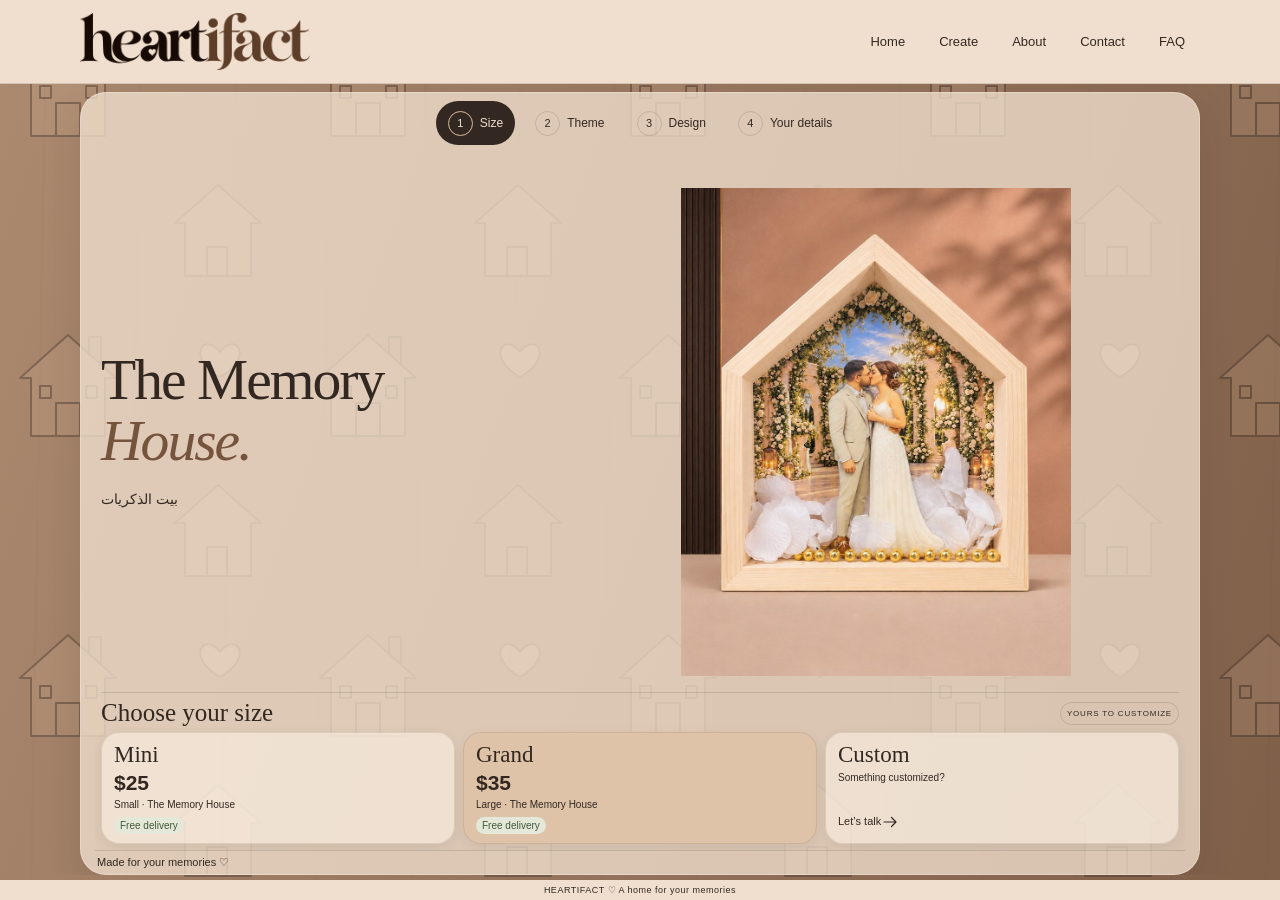
==== commit b7cf0609: "Add files via upload" ====
--- a/index.html
+++ b/index.html
@@ -8,12 +8,13 @@
   <meta name="description" content="The Memory House by HEARTIFACT. Personalized keepsakes for your people, places and memories.">
 
   <title>HEARTIFACT · The Memory House</title>
-
-  <link rel="stylesheet" href="style.css?v=warmframe13">
+  <link rel="icon" href="assets/logo.png">
+
+  <link rel="stylesheet" href="style.css?v=ready16">
   <link rel="preconnect" href="https://tally.so">
   <link rel="dns-prefetch" href="https://tally.so">
   <script id="tally-script" src="https://tally.so/widgets/embed.js" async></script>
-  <script src="script.js?v=warmframe13" defer></script>
+  <script src="script.js?v=ready16" defer></script>
 </head>
 
 <body>
@@ -116,9 +117,9 @@
 
           <textarea
             id="instructions"
-            rows="2"
+            rows="3"
             maxlength="1000"
-            placeholder="Clothing, colors, poses, names or the memory you want to capture..."
+            placeholder="Colors, clothing, names, or your idea…"
           ></textarea>
 
           <p id="design-hint" class="micro">Add a note if you like, then choose a design.</p>
@@ -171,7 +172,7 @@
                 Upload photos <span><svg class="arrow-icon" viewBox="0 0 24 24" fill="none" stroke="currentColor" stroke-width="1.6" stroke-linecap="round" stroke-linejoin="round" aria-hidden="true" focusable="false"><path d="M4 12h16m-6-6 6 6-6 6"/></svg></span>
               </button>
 
-              <p id="upload-status" class="micro" role="status">Upload your reference photos in the form, then press Submit to send your order request.</p>
+              <p id="upload-status" class="micro" role="status">Next: upload photos. Your details are already attached.</p>
             </form>
 
             <aside class="order-card">
--- a/style.css
+++ b/style.css
@@ -601,8 +601,27 @@
 .gallery-image-wrap { background: transparent; border: 0; border-radius: 0; }
 #gallery-image { background: transparent; }
 
-/* A close-fitting keepsake frame, with warm paper and a fine brown edge. */
-.photo-stack { display: flex; justify-content: center; align-items: center; padding: 8px; }
-.memory-photo { display: block; position: relative; width: fit-content; max-width: 100%; height: 100%; padding: 5px; background: #fff9ef; border: 1px solid #94735c; border-radius: 5px; box-shadow: 0 4px 12px #33282120, 0 0 0 2px #d9b99e66; }
-.gallery-image-wrap { display: block; height: 100%; width: auto; max-width: 100%; aspect-ratio: 4 / 5; overflow: hidden; border: 1px solid #c4a78c; border-radius: 2px; }
-#gallery-image { display: block; width: 100%; height: 100%; object-fit: contain; }
+
+/* A moving backdrop behind a translucent, readable shop panel. */
+body::before { opacity: .34; animation: houses 18s linear infinite; will-change: transform; }
+#shop { background: rgba(240,223,206,.78); border-color: rgba(255,246,236,.32); }
+.photo-stack { display: flex; align-items: center; justify-content: center; padding: 4px; }
+.memory-photo { display: flex; align-items: center; justify-content: center; width: 100%; height: 100%; max-width: 100%; background: transparent; border: 0; padding: 0; border-radius: 0; box-shadow: none; }
+.gallery-image-wrap { display: flex; align-items: center; justify-content: center; width: 100%; height: 100%; min-height: 0; aspect-ratio: auto; background: transparent; border: 0; border-radius: 0; }
+#gallery-image { display: block; width: 100%; height: 100%; object-fit: contain; background: transparent; }
+/* Solid writing surfaces keep the animated backdrop out of the text. */
+input, textarea, select { color: #2b211b; -webkit-text-fill-color: #2b211b; background: #fffaf4; border: 1px solid #9b7b63; font-size: 16px; line-height: 1.5; opacity: 1; }
+input::placeholder, textarea::placeholder { color: #705b4c; -webkit-text-fill-color: #705b4c; opacity: 1; }
+#instructions { height: 112px; min-height: 112px; max-height: 220px; padding: 12px; resize: vertical; overflow-y: auto; }
+label { color: #2b211b; font-size: 12px; line-height: 1.4; }
+.wordmark img { width: 230px; max-height: 64px; filter: brightness(.7) contrast(1.12); }
+@media(max-width:760px) {
+ .wordmark { flex: none; }
+ .wordmark img { width: clamp(118px,34vw,155px); max-height: 45px; }
+ .site-header { padding-block: 7px; }
+ label { font-size: 12px; }
+ #instructions { height: 112px; min-height: 112px; }
+}
+@media(prefers-reduced-motion:reduce) { body::before { animation: none !important; } }
+
+@media(max-width:760px) { nav button { font-size: 10px; } }
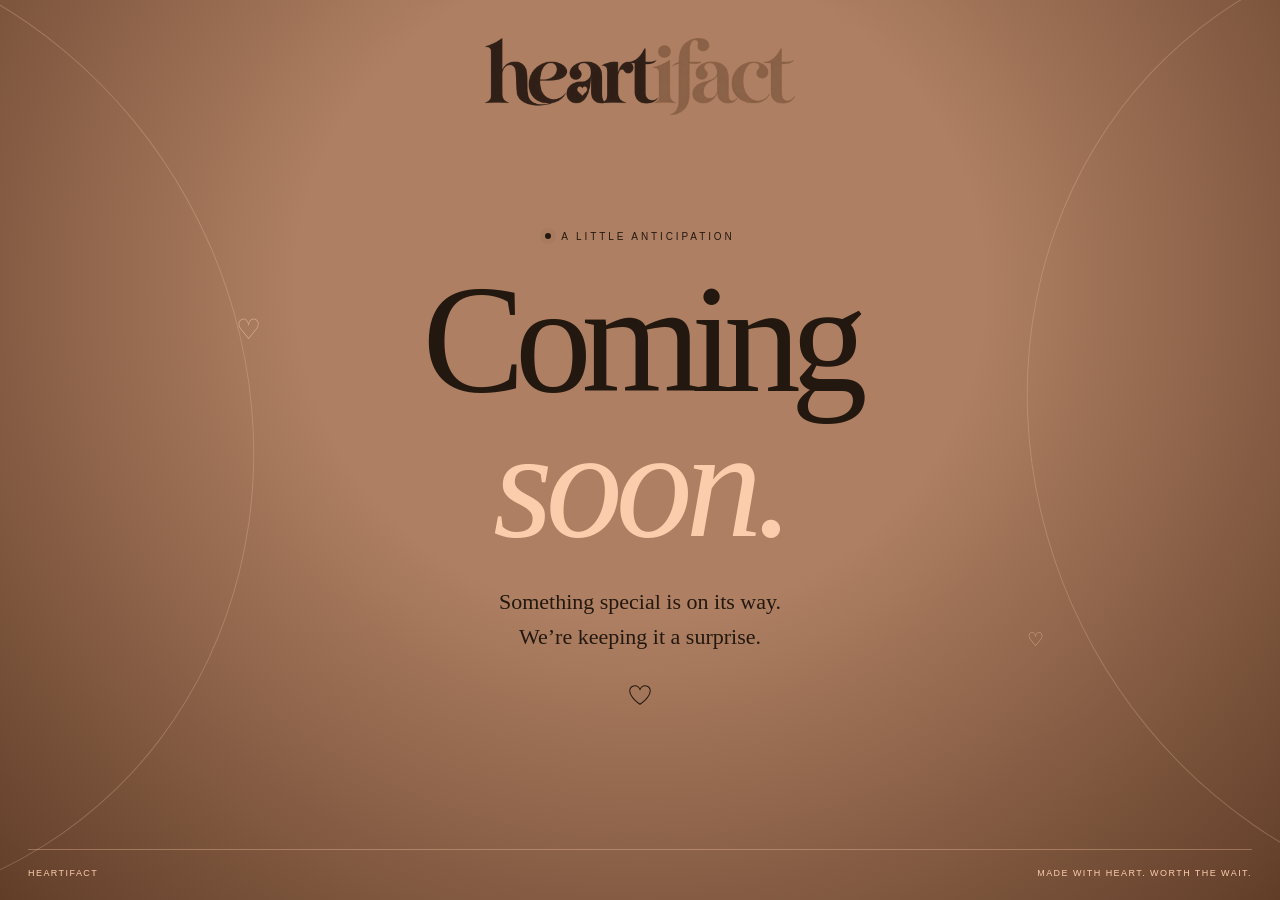
==== commit 48c4f8bf: "Add files via upload" ====
--- a/index.html
+++ b/index.html
@@ -1,253 +1,58 @@
-<!DOCTYPE html>
-<html lang="en">
-<head>
-  <meta charset="UTF-8">
-  <meta name="referrer" content="no-referrer">
-  <meta name="viewport" content="width=device-width, initial-scale=1">
-  <meta name="theme-color" content="#94735c">
-  <meta name="description" content="The Memory House by HEARTIFACT. Personalized keepsakes for your people, places and memories.">
-
-  <title>HEARTIFACT · The Memory House</title>
-  <link rel="icon" href="assets/logo.png">
-
-  <link rel="stylesheet" href="style.css?v=ready16">
-  <link rel="preconnect" href="https://tally.so">
-  <link rel="dns-prefetch" href="https://tally.so">
-  <script id="tally-script" src="https://tally.so/widgets/embed.js" async></script>
-  <script src="script.js?v=ready16" defer></script>
-</head>
-
-<body>
-  <a class="skip-link" href="#shop">Skip to create your Memory House</a>
-  <header class="site-header">
-    <button class="wordmark" data-page="home" aria-label="HEARTIFACT home">
-      <img src="assets/logo.png" alt="heartifact">
-    </button>
-
-    <nav aria-label="Main navigation">
-      <button data-page="home">Home</button>
-      <button data-page="home">Create</button>
-      <button data-page="about">About</button>
-      <button data-page="contact">Contact</button>
-      <button data-page="faq">FAQ</button>
-    </nav>
-  </header>
-
-  <main>
-    <section id="shop" class="page">
-      <div class="step-nav" aria-label="Order steps">
-        <button data-go="0"><span>1</span> Size</button>
-        <button data-go="1"><span>2</span> Theme</button>
-        <button data-go="2"><span>3</span> Design</button>
-        <button data-go="3"><span>4</span> Your details</button>
-      </div>
-
-      <div id="slide-area">
-        <section class="slide home-slide" data-step="0">
-          <div class="hero-copy"><h1 tabindex="-1">The Memory<br><em>House.</em></h1><p class="arabic" lang="ar" dir="rtl">بيت الذكريات</p></div>
-
-          <div class="memory-gallery" role="region" aria-roledescription="carousel" aria-label="The Memory House, in detail">
-            <div class="photo-stack">
-              <figure class="memory-photo" id="gallery-photo">
-                <div class="gallery-image-wrap"><img width="900" height="1125" fetchpriority="high" decoding="async" id="gallery-image" src="assets/product-wedding.jpg" alt="Wedding Memory House featuring a couple, white flowers and golden details"></div>
-              </figure>
-            </div>
-          </div>
-
-          <div class="size-selection">
-            <div class="section-heading">
-              <h2>Choose your size</h2>
-              <span class="tag">YOURS TO CUSTOMIZE</span>
-            </div>
-
-            <div class="size-grid">
-              <button class="size-card" data-size="Mini" aria-pressed="false">
-                <span class="size-symbol mini-house" aria-hidden="true">⌂</span>
-                <strong>Mini</strong>
-                <b class="price">$25</b>
-                <small>Small · The Memory House</small>
-                <span class="free-delivery">Free delivery</span>
-                <span class="card-arrow" aria-hidden="true"><svg class="arrow-icon" viewBox="0 0 24 24" fill="none" stroke="currentColor" stroke-width="1.6" stroke-linecap="round" stroke-linejoin="round" aria-hidden="true" focusable="false"><path d="M4 12h16m-6-6 6 6-6 6"/></svg></span>
-              </button>
-
-              <button class="size-card" data-size="Grand" aria-pressed="false">
-                
-                <span class="size-symbol grand-house" aria-hidden="true">⌂</span>
-                <strong>Grand</strong>
-                <span class="price"><b>$35</b></span>
-                <small>Large · The Memory House</small>
-                <span class="free-delivery">Free delivery</span>
-                <span class="card-arrow" aria-hidden="true"><svg class="arrow-icon" viewBox="0 0 24 24" fill="none" stroke="currentColor" stroke-width="1.6" stroke-linecap="round" stroke-linejoin="round" aria-hidden="true" focusable="false"><path d="M4 12h16m-6-6 6 6-6 6"/></svg></span>
-              </button>
-
-              <button class="size-card" id="custom-size" aria-label="Customized size. Ask for a quote on WhatsApp.">
-                <span class="custom-art" aria-hidden="true">⌂</span>
-                <strong>Custom</strong>
-                <span class="price secret" aria-hidden="true">$<span>00.00</span></span>
-                <small>Something customized?</small>
-                <span class="custom-bottom">Let’s talk <span><svg class="arrow-icon" viewBox="0 0 24 24" fill="none" stroke="currentColor" stroke-width="1.6" stroke-linecap="round" stroke-linejoin="round" aria-hidden="true" focusable="false"><path d="M4 12h16m-6-6 6 6-6 6"/></svg></span></span>
-              </button>
-            </div>
-
-            
-          </div>
-        </section>
-
-        <section class="slide" data-step="1" hidden>
-          <div class="title-block">
-            <p class="eyebrow">STEP 02 · THE FEELING</p>
-            <h2 tabindex="-1">What’s your <em>story?</em></h2>
-            <p>Choose a theme. We’ll make it yours.</p>
-          </div>
-
-          <div id="theme-grid" class="theme-grid"></div>
-          <p class="micro centered">Tap your favorite to continue.</p>
-        </section>
-
-        <section class="slide" data-step="2" hidden>
-          <div class="title-block">
-            <p class="eyebrow">STEP 03 · THE LITTLE DETAILS</p>
-            <h2 tabindex="-1">Choose your <em>design.</em></h2>
-          </div>
-
-          <label for="instructions">
-            Tell us about your design
-            <span id="note-optional">(optional)</span>
-          </label>
-
-          <textarea
-            id="instructions"
-            rows="3"
-            maxlength="1000"
-            placeholder="Colors, clothing, names, or your idea…"
-          ></textarea>
-
-          <p id="design-hint" class="micro">Add a note if you like, then choose a design.</p>
-          <div id="design-grid" class="design-grid"></div>
-
-          
-        </section>
-
-        <section class="slide" data-step="3" hidden>
-          <div class="title-block">
-            <p class="eyebrow">STEP 04 · ALMOST YOURS</p>
-            <h2 tabindex="-1">Your <em>details.</em></h2>
-          </div>
-
-          <div class="checkout-layout">
-            <form id="details-form">
-              <div class="field-grid">
-                <div>
-                  <label for="name">Full name</label>
-                  <input id="name" name="name" autocomplete="name" placeholder="Your full name" maxlength="100" required>
-                </div>
-
-                <div>
-                  <label for="phone">Phone number</label>
-                  <input id="phone" name="phone" type="tel" autocomplete="tel" placeholder="+961 71 123 456" maxlength="30" required>
-                </div>
-
-                <div>
-                  <label for="area">Area / city</label>
-                  <input id="area" name="area" autocomplete="address-level2" placeholder="Your area" maxlength="100" required>
-                </div>
-
-                <div>
-                  <label for="address">Address</label>
-                  <input id="address" name="address" autocomplete="street-address" placeholder="Street, building, floor" maxlength="250" required>
-                </div>
-              </div>
-
-              <div class="payment-row">
-                <label for="payment">Pay with</label>
-                <select id="payment" name="payment">
-                  <option value="Cash">Cash on delivery</option>
-                  <option value="Whish Money">Whish Money</option>
-                </select>
-              </div>
-
-              <p id="whish-note" class="micro" hidden>We’ll confirm Whish payment details with you.</p>
-
-              <button type="submit" class="primary submit-order">
-                Upload photos <span><svg class="arrow-icon" viewBox="0 0 24 24" fill="none" stroke="currentColor" stroke-width="1.6" stroke-linecap="round" stroke-linejoin="round" aria-hidden="true" focusable="false"><path d="M4 12h16m-6-6 6 6-6 6"/></svg></span>
-              </button>
-
-              <p id="upload-status" class="micro" role="status">Next: upload photos. Your details are already attached.</p>
-            </form>
-
-            <aside class="order-card">
-              <p class="eyebrow">YOUR MEMORY HOUSE</p>
-              <h3 id="summary-name"></h3>
-              <p id="summary-design" class="summary-design"></p>
-              <div class="quantity">
-              <span>Quantity</span>
-              <button id="quantity-minus" aria-label="Decrease quantity">−</button>
-              <output id="quantity">1</output>
-              <button id="quantity-plus" aria-label="Increase quantity">+</button>
-            </div><span id="summary-quantity" hidden></span>
-              <div class="summary-row delivery-summary"><span>Delivery</span><strong>Free</strong></div>
-              <div class="summary-total"><span>Total</span><strong id="summary-total"></strong></div>
-            </aside>
-          </div>
-
-          <div id="upload-fallback" class="fallback" hidden>
-            <strong>Photo upload is unavailable</strong>
-            <p>Your order has not been submitted. Try the photo upload again, or use Contact if you need help.</p>
-            <button id="fallback-link" type="button" class="primary">Retry photo upload <svg class="arrow-icon" viewBox="0 0 24 24" fill="none" stroke="currentColor" stroke-width="1.6" stroke-linecap="round" stroke-linejoin="round" aria-hidden="true" focusable="false"><path d="M4 12h16m-6-6 6 6-6 6"/></svg></button>
-          </div>
-        </section>
-      </div>
-
-      <div class="step-actions">
-        <button type="button" id="previous-step" class="text-link" hidden><svg class="arrow-icon arrow-back" viewBox="0 0 24 24" fill="none" stroke="currentColor" stroke-width="1.6" stroke-linecap="round" stroke-linejoin="round" aria-hidden="true" focusable="false"><path d="M4 12h16m-6-6 6 6-6 6"/></svg> Back</button>
-      </div>
-      <p id="error" role="alert"></p>
-      <div class="flow-bottom">
-        <span>Made for your memories ♡</span>
-        <strong id="running-total"></strong>
-      </div>
-    </section>
-
-    <section id="about" class="page info-page" hidden>
-      <p class="eyebrow">THE HEART BEHIND THE HOUSE</p>
-      <h2 tabindex="-1">Little details.<br><em>Big feelings.</em></h2>
-      <p>We turn your people, places and favorite moments into The Memory House: a keepsake designed around your story.</p>
-      <p>From clothing and characters to colors and settings, your ideas make every house personal.</p>
-      <button class="primary" data-page="home">Create yours <svg class="arrow-icon" viewBox="0 0 24 24" fill="none" stroke="currentColor" stroke-width="1.6" stroke-linecap="round" stroke-linejoin="round" aria-hidden="true" focusable="false"><path d="M4 12h16m-6-6 6 6-6 6"/></svg></button>
-    </section>
-
-    <section id="faq" class="page info-page" hidden>
-      <p class="eyebrow">BEFORE YOU CREATE</p>
-      <h2 tabindex="-1">A few helpful <em>answers.</em></h2>
-      <div class="faq-list">
-        <details><summary>How do I order?</summary><p>Choose Mini or Grand, a theme and a design. Add your details and submit the photo form to send your order request. No WhatsApp message is required.</p></details>
-        <details><summary>Can I share my own idea?</summary><p>Yes. Choose “Anything customized” and describe your idea. For a custom size, use “Let’s talk” to request a quote on WhatsApp.</p></details>
-        <details><summary>How can I pay?</summary><p>Choose cash on delivery or Whish Money. We’ll confirm Whish payment details with you directly.</p></details>
-        <details><summary>How much does it cost?</summary><p>Mini (small) is $25 and Grand (large) is $35, both with free delivery. For a custom size, contact us for a quote.</p></details>
-        <details><summary>When will my order be ready?</summary><p>Contact us on WhatsApp to confirm availability, delivery details and timing before ordering for a specific occasion.</p></details>
-        <details><summary>What happens to my photos?</summary><p>The photo form is provided by Tally. Your uploaded photos accompany your form submission. We use the contact details you provide to follow up about your order. WhatsApp is also available for questions. Please share only photos you have permission to use.</p></details>
-      </div>
-      <button class="primary" data-page="home">Create yours <svg class="arrow-icon" viewBox="0 0 24 24" fill="none" stroke="currentColor" stroke-width="1.6" stroke-linecap="round" stroke-linejoin="round" aria-hidden="true" focusable="false"><path d="M4 12h16m-6-6 6 6-6 6"/></svg></button>
-    </section>
-
-    <section id="contact" class="page info-page" hidden>
-      <p class="eyebrow">LET’S MAKE SOMETHING PERSONAL</p>
-      <h2 tabindex="-1">An idea?<br><em>We’re listening.</em></h2>
-      <p>A custom size, a special memory, or something entirely your own.</p>
-      <button class="primary" id="contact-whatsapp">Chat on WhatsApp <svg class="arrow-icon" viewBox="0 0 24 24" fill="none" stroke="currentColor" stroke-width="1.6" stroke-linecap="round" stroke-linejoin="round" aria-hidden="true" focusable="false"><path d="M4 12h16m-6-6 6 6-6 6"/></svg></button>
-      <a href="mailto:heartifact.lb@gmail.com">heartifact.lb@gmail.com</a>
-    </section>
-
-    <section id="thank-you" class="page info-page" hidden>
-      <span class="success-mark" aria-hidden="true">♡</span>
-      <h2 tabindex="-1">Order request<br><em>received.</em></h2>
-      <p>Thank you for sharing your memory with us. We’ll review your request and contact you to confirm the details.</p>
-      <p id="confirmation-reference" class="order-reference"></p>
-      <button class="text-link" id="new-order">Make another memory</button>
-    </section>
-  </main>
-
-  <footer>HEARTIFACT ♡ A home for your memories</footer>
-  <noscript>Please enable JavaScript or contact heartifact.lb@gmail.com.</noscript>
-</body>
-</html>
+<!doctype html>
+<html lang="en">
+<head>
+<meta charset="utf-8">
+<meta name="viewport" content="width=device-width, initial-scale=1">
+<meta name="theme-color" content="#AE7F62">
+<meta name="description" content="HEARTIFACT. Something special is on its way.">
+<title>HEARTIFACT — Coming soon</title>
+<style>
+:root{color-scheme:light;--ink:#231810;--mocha:#AE7F62;--cream:#FCCDAC;--tan:#613D28}
+*{box-sizing:border-box}html,body{margin:0;min-height:100%;width:100%}
+body{font-family:Arial,sans-serif;color:var(--ink);background:var(--mocha);overflow-x:hidden}
+.stage{min-height:100svh;position:relative;isolation:isolate;display:flex;flex-direction:column;align-items:center;padding:38px 28px 22px;overflow:hidden;background:radial-gradient(ellipse at 50% 38%,#AE7F62 0%,#AE7F62 36%,#AE7F62 85%)}
+.stage:before,.stage:after{content:"";position:absolute;z-index:-1;width:72vw;height:110vh;border:1px solid #FCCDAC40;border-radius:50%;top:-8vh;transform:rotate(-29deg);pointer-events:none}
+.stage:before{left:-53vw;animation:sway 15s ease-in-out infinite alternate}.stage:after{right:-53vw;animation:sway 18s ease-in-out infinite alternate-reverse}
+.brand{width:clamp(190px,24vw,280px);height:auto;display:block;mix-blend-mode:normal}
+main{flex:1;display:flex;flex-direction:column;align-items:center;justify-content:center;text-align:center;padding:40px 0 65px;width:100%;position:relative}
+.label{display:flex;align-items:center;gap:10px;font-size:10px;letter-spacing:.29em;text-transform:uppercase;margin:0 0 30px}
+.dot{width:6px;height:6px;border-radius:50%;background:var(--ink);box-shadow:0 0 0 5px #2318100a}
+h1{font-family:Georgia,'Times New Roman',serif;font-weight:400;font-size:clamp(78px,12vw,168px);line-height:.88;letter-spacing:-.065em;margin:0;position:relative}
+h1 span{display:block}h1 em{font-weight:400;color:var(--cream);letter-spacing:-.045em;display:block;margin-top:10px}
+.copy{font-family:Georgia,'Times New Roman',serif;font-size:clamp(17px,2vw,22px);line-height:1.6;margin:32px 0 0;max-width:350px}
+.heart{width:26px;height:26px;margin-top:28px;stroke:var(--ink);fill:none;stroke-width:1.1;animation:breathe 4s ease-in-out infinite}
+footer{display:flex;justify-content:space-between;gap:20px;width:min(100%,1300px);border-top:1px solid #23181033;padding-top:18px;font-size:9px;letter-spacing:.16em;text-transform:uppercase}
+.spark{position:absolute;font-family:Georgia,serif;font-size:28px;font-weight:400;color:#FCCDAC99;animation:drift 8s ease-in-out infinite}
+.spark.one{top:27%;left:17%}.spark.two{bottom:27%;right:17%;font-size:19px;animation-delay:-3s}
+@keyframes sway{to{transform:translateY(3vh) rotate(-20deg)}}
+@keyframes drift{50%{transform:translateY(-14px) rotate(30deg);opacity:.5}}
+@keyframes breathe{50%{transform:scale(1.1)}}
+@media(max-width:600px){.stage{padding:28px 22px 20px}.brand{width:195px}main{padding:40px 0 48px}.label{font-size:8px;margin-bottom:27px}h1{font-size:clamp(76px,21vw,116px)}.spark.one{left:3%;top:20%}.spark.two{right:3%;bottom:20%}footer{font-size:8px;letter-spacing:.09em}.copy{max-width:270px}}
+@media(max-height:650px){.stage{padding-top:22px}.brand{width:170px}main{padding:26px 0}.label{margin-bottom:20px}h1{font-size:clamp(68px,12vh,100px)}.copy{margin-top:20px}.heart{margin-top:16px}}
+@media(prefers-reduced-motion:reduce){*,*:before,*:after{animation:none!important}}
+
+/* Reference palette: FCCDAC, AE7F62, 613D28, 231810, 080808, 625F5D. */
+.stage{background:radial-gradient(ellipse at 50% 32%,#AE7F62 0%,#AE7F62 38%,#613D28 100%)}
+h1{color:#231810}.copy{color:#231810}.brand{width:clamp(210px,26vw,310px)}
+footer{color:#FCCDAC;border-color:#FCCDAC55}
+.floating-hearts{position:absolute;inset:0;z-index:-1;pointer-events:none;overflow:hidden;color:#FCCDAC}
+.floating-hearts span{position:absolute;left:var(--x);bottom:-90px;font:48px Georgia,serif;opacity:0;animation:rise var(--speed) linear infinite;animation-delay:var(--delay)}
+@keyframes rise{0%{transform:translateY(0) rotate(-12deg);opacity:0}12%,80%{opacity:.18}100%{transform:translateY(-120svh) rotate(18deg);opacity:0}}
+@media(max-width:600px){.brand{width:210px}.floating-hearts span{font-size:34px}}
+</style>
+</head>
+<body>
+<div class="stage">
+<div class="floating-hearts" aria-hidden="true"><span style="--x:5%;--speed:22s;--delay:-3s">♡</span><span style="--x:19%;--speed:26s;--delay:-12s">♡</span><span style="--x:32%;--speed:24s;--delay:-6s">♡</span><span style="--x:49%;--speed:30s;--delay:-18s">♡</span><span style="--x:67%;--speed:25s;--delay:-15s">♡</span><span style="--x:80%;--speed:22s;--delay:-9s">♡</span><span style="--x:93%;--speed:29s;--delay:-21s">♡</span></div>
+<header><img class="brand" src="assets/logo.png" width="1000" height="248" alt="heartifact"></header>
+<main>
+<span class="spark one" aria-hidden="true">♡</span><span class="spark two" aria-hidden="true">♡</span>
+<p class="label"><span class="dot" aria-hidden="true"></span>A little anticipation</p>
+<h1><span>Coming</span><em>soon.</em></h1>
+<p class="copy">Something special is on its way.<br>We’re keeping it a surprise.</p>
+<svg class="heart" viewBox="0 0 28 28" aria-hidden="true"><path d="M14 24S3 17 3 9.5C3 3.5 11 2 14 8c3-6 11-4.5 11 1.5C25 17 14 24 14 24Z"/></svg>
+</main>
+<footer><span>HEARTIFACT</span><span>Made with heart. Worth the wait.</span></footer>
+</div>
+</body>
+</html>
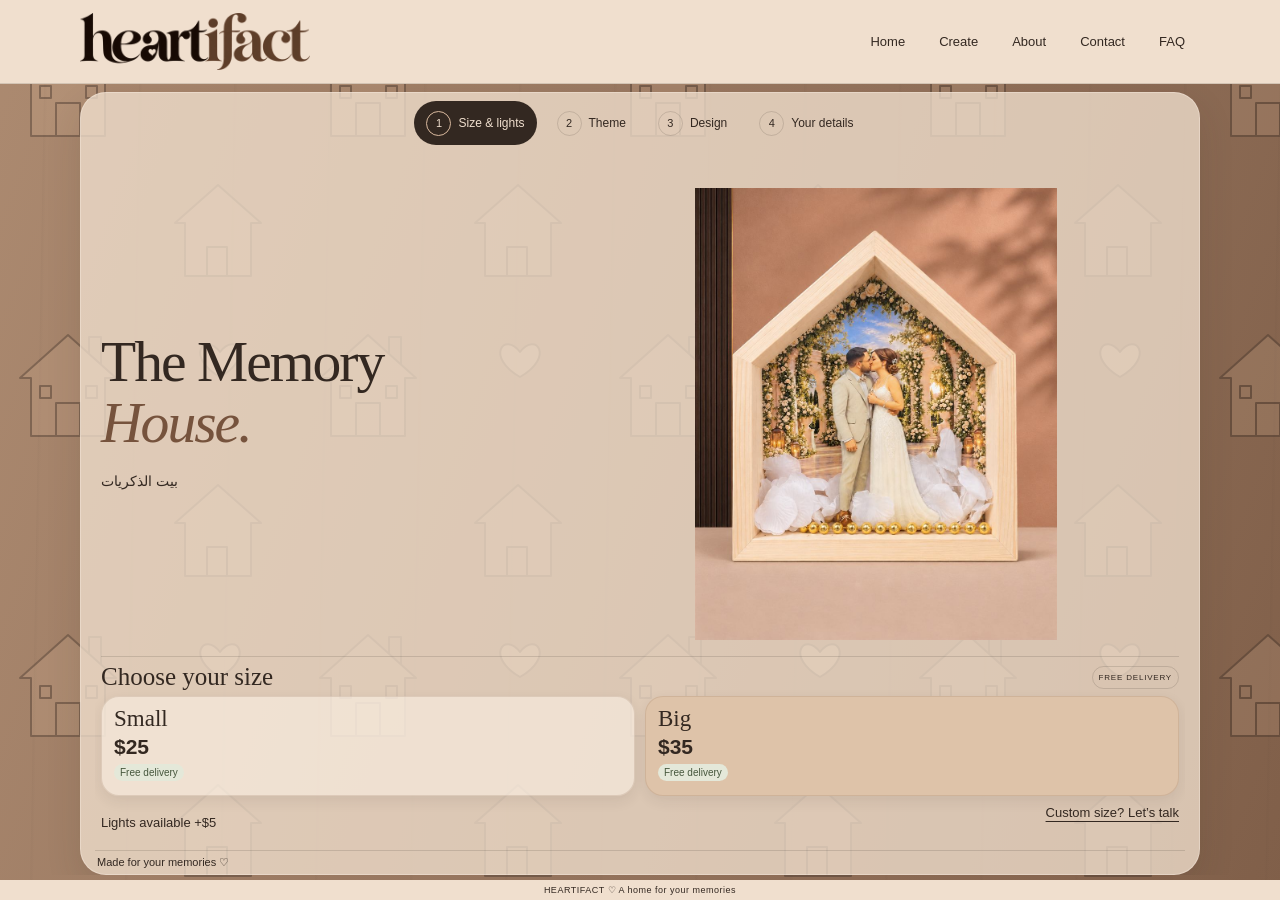
==== commit 12f45be4: "Add files via upload" ====
--- a/index.html
+++ b/index.html
@@ -1,58 +1,233 @@
-<!doctype html>
-<html lang="en">
-<head>
-<meta charset="utf-8">
-<meta name="viewport" content="width=device-width, initial-scale=1">
-<meta name="theme-color" content="#AE7F62">
-<meta name="description" content="HEARTIFACT. Something special is on its way.">
-<title>HEARTIFACT — Coming soon</title>
-<style>
-:root{color-scheme:light;--ink:#231810;--mocha:#AE7F62;--cream:#FCCDAC;--tan:#613D28}
-*{box-sizing:border-box}html,body{margin:0;min-height:100%;width:100%}
-body{font-family:Arial,sans-serif;color:var(--ink);background:var(--mocha);overflow-x:hidden}
-.stage{min-height:100svh;position:relative;isolation:isolate;display:flex;flex-direction:column;align-items:center;padding:38px 28px 22px;overflow:hidden;background:radial-gradient(ellipse at 50% 38%,#AE7F62 0%,#AE7F62 36%,#AE7F62 85%)}
-.stage:before,.stage:after{content:"";position:absolute;z-index:-1;width:72vw;height:110vh;border:1px solid #FCCDAC40;border-radius:50%;top:-8vh;transform:rotate(-29deg);pointer-events:none}
-.stage:before{left:-53vw;animation:sway 15s ease-in-out infinite alternate}.stage:after{right:-53vw;animation:sway 18s ease-in-out infinite alternate-reverse}
-.brand{width:clamp(190px,24vw,280px);height:auto;display:block;mix-blend-mode:normal}
-main{flex:1;display:flex;flex-direction:column;align-items:center;justify-content:center;text-align:center;padding:40px 0 65px;width:100%;position:relative}
-.label{display:flex;align-items:center;gap:10px;font-size:10px;letter-spacing:.29em;text-transform:uppercase;margin:0 0 30px}
-.dot{width:6px;height:6px;border-radius:50%;background:var(--ink);box-shadow:0 0 0 5px #2318100a}
-h1{font-family:Georgia,'Times New Roman',serif;font-weight:400;font-size:clamp(78px,12vw,168px);line-height:.88;letter-spacing:-.065em;margin:0;position:relative}
-h1 span{display:block}h1 em{font-weight:400;color:var(--cream);letter-spacing:-.045em;display:block;margin-top:10px}
-.copy{font-family:Georgia,'Times New Roman',serif;font-size:clamp(17px,2vw,22px);line-height:1.6;margin:32px 0 0;max-width:350px}
-.heart{width:26px;height:26px;margin-top:28px;stroke:var(--ink);fill:none;stroke-width:1.1;animation:breathe 4s ease-in-out infinite}
-footer{display:flex;justify-content:space-between;gap:20px;width:min(100%,1300px);border-top:1px solid #23181033;padding-top:18px;font-size:9px;letter-spacing:.16em;text-transform:uppercase}
-.spark{position:absolute;font-family:Georgia,serif;font-size:28px;font-weight:400;color:#FCCDAC99;animation:drift 8s ease-in-out infinite}
-.spark.one{top:27%;left:17%}.spark.two{bottom:27%;right:17%;font-size:19px;animation-delay:-3s}
-@keyframes sway{to{transform:translateY(3vh) rotate(-20deg)}}
-@keyframes drift{50%{transform:translateY(-14px) rotate(30deg);opacity:.5}}
-@keyframes breathe{50%{transform:scale(1.1)}}
-@media(max-width:600px){.stage{padding:28px 22px 20px}.brand{width:195px}main{padding:40px 0 48px}.label{font-size:8px;margin-bottom:27px}h1{font-size:clamp(76px,21vw,116px)}.spark.one{left:3%;top:20%}.spark.two{right:3%;bottom:20%}footer{font-size:8px;letter-spacing:.09em}.copy{max-width:270px}}
-@media(max-height:650px){.stage{padding-top:22px}.brand{width:170px}main{padding:26px 0}.label{margin-bottom:20px}h1{font-size:clamp(68px,12vh,100px)}.copy{margin-top:20px}.heart{margin-top:16px}}
-@media(prefers-reduced-motion:reduce){*,*:before,*:after{animation:none!important}}
-
-/* Reference palette: FCCDAC, AE7F62, 613D28, 231810, 080808, 625F5D. */
-.stage{background:radial-gradient(ellipse at 50% 32%,#AE7F62 0%,#AE7F62 38%,#613D28 100%)}
-h1{color:#231810}.copy{color:#231810}.brand{width:clamp(210px,26vw,310px)}
-footer{color:#FCCDAC;border-color:#FCCDAC55}
-.floating-hearts{position:absolute;inset:0;z-index:-1;pointer-events:none;overflow:hidden;color:#FCCDAC}
-.floating-hearts span{position:absolute;left:var(--x);bottom:-90px;font:48px Georgia,serif;opacity:0;animation:rise var(--speed) linear infinite;animation-delay:var(--delay)}
-@keyframes rise{0%{transform:translateY(0) rotate(-12deg);opacity:0}12%,80%{opacity:.18}100%{transform:translateY(-120svh) rotate(18deg);opacity:0}}
-@media(max-width:600px){.brand{width:210px}.floating-hearts span{font-size:34px}}
-</style>
-</head>
-<body>
-<div class="stage">
-<div class="floating-hearts" aria-hidden="true"><span style="--x:5%;--speed:22s;--delay:-3s">♡</span><span style="--x:19%;--speed:26s;--delay:-12s">♡</span><span style="--x:32%;--speed:24s;--delay:-6s">♡</span><span style="--x:49%;--speed:30s;--delay:-18s">♡</span><span style="--x:67%;--speed:25s;--delay:-15s">♡</span><span style="--x:80%;--speed:22s;--delay:-9s">♡</span><span style="--x:93%;--speed:29s;--delay:-21s">♡</span></div>
-<header><img class="brand" src="assets/logo.png" width="1000" height="248" alt="heartifact"></header>
-<main>
-<span class="spark one" aria-hidden="true">♡</span><span class="spark two" aria-hidden="true">♡</span>
-<p class="label"><span class="dot" aria-hidden="true"></span>A little anticipation</p>
-<h1><span>Coming</span><em>soon.</em></h1>
-<p class="copy">Something special is on its way.<br>We’re keeping it a surprise.</p>
-<svg class="heart" viewBox="0 0 28 28" aria-hidden="true"><path d="M14 24S3 17 3 9.5C3 3.5 11 2 14 8c3-6 11-4.5 11 1.5C25 17 14 24 14 24Z"/></svg>
-</main>
-<footer><span>HEARTIFACT</span><span>Made with heart. Worth the wait.</span></footer>
-</div>
-</body>
-</html>
+<!DOCTYPE html>
+<html lang="en">
+<head>
+  <meta charset="UTF-8">
+  <meta name="referrer" content="no-referrer">
+  <meta name="viewport" content="width=device-width, initial-scale=1">
+  <meta name="theme-color" content="#94735c">
+  <meta name="description" content="The Memory House by HEARTIFACT. Personalized keepsakes for your people, places and memories.">
+
+  <title>HEARTIFACT · The Memory House</title>
+  <link rel="icon" href="assets/logo.png">
+
+  <link rel="stylesheet" href="style.css?v=launch20261120">
+  <link rel="preconnect" href="https://tally.so">
+  <link rel="dns-prefetch" href="https://tally.so">
+  <script id="tally-script" src="https://tally.so/widgets/embed.js" async></script>
+  <script src="script.js?v=launch20261120" defer></script>
+</head>
+
+<body>
+  <a class="skip-link" href="#shop">Skip to create your Memory House</a>
+  <header class="site-header">
+    <button class="wordmark" data-page="home" aria-label="HEARTIFACT home">
+      <img src="assets/logo.png" alt="heartifact">
+    </button>
+
+    <nav aria-label="Main navigation">
+      <button data-page="home">Home</button>
+      <button data-page="home">Create</button>
+      <button data-page="about">About</button>
+      <button data-page="contact">Contact</button>
+      <button data-page="faq">FAQ</button>
+    </nav>
+  </header>
+
+  <main>
+    <section id="shop" class="page">
+      <div class="step-nav" aria-label="Order steps">
+        <button data-go="0"><span>1</span> Size & lights</button>
+        <button data-go="1"><span>2</span> Theme</button>
+        <button data-go="2"><span>3</span> Design</button>
+        <button data-go="3"><span>4</span> Your details</button>
+      </div>
+
+      <div id="slide-area">
+        <section class="slide home-slide" data-step="0">
+          <div class="hero-copy"><h1 tabindex="-1">The Memory<br><em>House.</em></h1><p class="arabic" lang="ar" dir="rtl">بيت الذكريات</p></div>
+
+          <div class="memory-gallery" role="region" aria-roledescription="carousel" aria-label="The Memory House, in detail">
+            <div class="photo-stack">
+              <figure class="memory-photo" id="gallery-photo">
+                <div class="gallery-image-wrap"><img width="900" height="1125" fetchpriority="high" decoding="async" id="gallery-image" src="assets/product-wedding.jpg" alt="Wedding Memory House featuring a couple, white flowers and golden details"></div>
+              </figure>
+            </div>
+          </div>
+
+          <div class="size-selection">
+            <div id="size-options">
+              <div class="section-heading"><h2>Choose your size</h2><span class="tag">FREE DELIVERY</span></div>
+              <div class="size-grid standard-sizes">
+                <button type="button" class="size-card" data-size="Mini" aria-pressed="false"><strong>Small</strong><b class="price">$25</b><span class="free-delivery">Free delivery</span></button>
+                <button type="button" class="size-card" data-size="Grand" aria-pressed="false"><strong>Big</strong><b class="price">$35</b><span class="free-delivery">Free delivery</span></button>
+              </div>
+              <div class="size-extras"><span>Lights available +$5</span><button type="button" id="custom-size" class="text-link">Custom size? Let’s talk</button></div>
+            </div>
+            <div id="lights-options" hidden>
+              <div class="section-heading"><h2 id="lights-heading" tabindex="-1">Add a little glow?</h2><span id="lights-size" class="tag"></span></div>
+              <div class="lights-grid" aria-label="Choose lights">
+                <button type="button" class="size-card lights-card" data-lights="false" aria-pressed="false"><strong>Without lights</strong><b id="price-without-lights" class="price">$25</b><span class="free-delivery">Free delivery</span></button>
+                <button type="button" class="size-card lights-card" data-lights="true" aria-pressed="false"><strong>With lights <span class="lights-extra">+$5</span></strong><b id="price-with-lights" class="price">$30</b><span class="free-delivery">Free delivery</span></button>
+              </div>
+            </div>
+          </div>
+        </section>
+
+        <section class="slide" data-step="1" hidden>
+          <div class="title-block">
+            <p class="eyebrow">STEP 02 · THE FEELING</p>
+            <h2 tabindex="-1">What’s your <em>story?</em></h2>
+            <p>Choose a theme. We’ll make it yours.</p>
+          </div>
+
+          <div id="theme-grid" class="theme-grid"></div>
+          <p class="micro centered">Tap your favorite to continue.</p>
+        </section>
+
+        <section class="slide" data-step="2" hidden>
+          <div class="title-block">
+            <p class="eyebrow">STEP 03 · THE LITTLE DETAILS</p>
+            <h2 tabindex="-1">Choose your <em>design.</em></h2>
+          </div>
+
+          <label for="instructions">
+            Tell us about your design
+            <span id="note-optional">(optional)</span>
+          </label>
+
+          <textarea
+            id="instructions"
+            rows="3"
+            maxlength="1000"
+            placeholder="Colors, clothing, names, or your idea…"
+          ></textarea>
+
+          <p id="design-hint" class="micro">Add a note if you like, then choose a design.</p>
+          <div id="design-grid" class="design-grid"></div>
+
+          
+        </section>
+
+        <section class="slide" data-step="3" hidden>
+          <div class="title-block">
+            <p class="eyebrow">STEP 04 · ALMOST YOURS</p>
+            <h2 tabindex="-1">Your <em>details.</em></h2>
+          </div>
+
+          <div class="checkout-layout">
+            <form id="details-form">
+              <div class="field-grid">
+                <div>
+                  <label for="name">Full name</label>
+                  <input id="name" name="name" autocomplete="name" placeholder="Your full name" maxlength="100" required>
+                </div>
+
+                <div>
+                  <label for="phone">Phone number</label>
+                  <input id="phone" name="phone" type="tel" autocomplete="tel" placeholder="+961 71 123 456" maxlength="30" required>
+                </div>
+
+                <div>
+                  <label for="area">Area / city</label>
+                  <input id="area" name="area" autocomplete="address-level2" placeholder="Your area" maxlength="100" required>
+                </div>
+
+                <div>
+                  <label for="address">Address</label>
+                  <input id="address" name="address" autocomplete="street-address" placeholder="Street, building, floor" maxlength="250" required>
+                </div>
+              </div>
+
+              <div class="payment-row">
+                <label for="payment">Pay with</label>
+                <select id="payment" name="payment">
+                  <option value="Cash">Cash on delivery</option>
+                  <option value="Whish Money">Whish Money</option>
+                </select>
+              </div>
+
+              <p id="whish-note" class="micro" hidden>We’ll confirm Whish payment details with you.</p>
+
+              <button type="submit" class="primary submit-order">
+                Upload photos <span><svg class="arrow-icon" viewBox="0 0 24 24" fill="none" stroke="currentColor" stroke-width="1.6" stroke-linecap="round" stroke-linejoin="round" aria-hidden="true" focusable="false"><path d="M4 12h16m-6-6 6 6-6 6"/></svg></span>
+              </button>
+
+              <p id="upload-status" class="micro" role="status">Next: upload photos. Your details are already attached.</p>
+            </form>
+
+            <aside class="order-card">
+              <p class="eyebrow">YOUR MEMORY HOUSE</p>
+              <h3 id="summary-name"></h3>
+              <p id="summary-design" class="summary-design"></p>
+              <div class="quantity">
+              <span>Quantity</span>
+              <button id="quantity-minus" aria-label="Decrease quantity">−</button>
+              <output id="quantity">1</output>
+              <button id="quantity-plus" aria-label="Increase quantity">+</button>
+            </div><span id="summary-quantity" hidden></span>
+              <div class="summary-row delivery-summary"><span>Delivery</span><strong>Free</strong></div>
+              <div class="summary-total"><span>Total</span><strong id="summary-total"></strong></div>
+            </aside>
+          </div>
+
+          <div id="upload-fallback" class="fallback" hidden>
+            <strong>Photo upload is unavailable</strong>
+            <p>Your order has not been submitted. Try the photo upload again, or use Contact if you need help.</p>
+            <button id="fallback-link" type="button" class="primary">Retry photo upload <svg class="arrow-icon" viewBox="0 0 24 24" fill="none" stroke="currentColor" stroke-width="1.6" stroke-linecap="round" stroke-linejoin="round" aria-hidden="true" focusable="false"><path d="M4 12h16m-6-6 6 6-6 6"/></svg></button>
+          </div>
+        </section>
+      </div>
+
+      <div class="step-actions">
+        <button type="button" id="previous-step" class="text-link" hidden><svg class="arrow-icon arrow-back" viewBox="0 0 24 24" fill="none" stroke="currentColor" stroke-width="1.6" stroke-linecap="round" stroke-linejoin="round" aria-hidden="true" focusable="false"><path d="M4 12h16m-6-6 6 6-6 6"/></svg> Back</button>
+      </div>
+      <p id="error" role="alert"></p>
+      <div class="flow-bottom">
+        <span>Made for your memories ♡</span>
+        <strong id="running-total"></strong>
+      </div>
+    </section>
+
+    <section id="about" class="page info-page" hidden>
+      <p class="eyebrow">THE HEART BEHIND THE HOUSE</p>
+      <h2 tabindex="-1">Little details.<br><em>Big feelings.</em></h2>
+      <p>We turn your people, places and favorite moments into The Memory House: a keepsake designed around your story.</p>
+      <p>From clothing and characters to colors and settings, your ideas make every house personal.</p>
+      <button class="primary" data-page="home">Create yours <svg class="arrow-icon" viewBox="0 0 24 24" fill="none" stroke="currentColor" stroke-width="1.6" stroke-linecap="round" stroke-linejoin="round" aria-hidden="true" focusable="false"><path d="M4 12h16m-6-6 6 6-6 6"/></svg></button>
+    </section>
+
+    <section id="faq" class="page info-page" hidden>
+      <p class="eyebrow">BEFORE YOU CREATE</p>
+      <h2 tabindex="-1">A few helpful <em>answers.</em></h2>
+      <div class="faq-list">
+        <details><summary>How do I order?</summary><p>Choose Small or Big, select with or without lights, then choose a theme and design. Add your details and submit the photo form to send your order request. No WhatsApp message is required.</p></details>
+        <details><summary>Can I share my own idea?</summary><p>Yes. Choose “Anything customized” and describe your idea. For a custom size, use “Let’s talk” to request a quote on WhatsApp.</p></details>
+        <details><summary>How can I pay?</summary><p>Choose cash on delivery or Whish Money. We’ll confirm Whish payment details with you directly.</p></details>
+        <details><summary>How much does it cost?</summary><p>Small is $25, or $30 with lights. Big is $35, or $40 with lights. All include free delivery. For a custom size, contact us for a quote.</p></details>
+        <details><summary>When will my order be ready?</summary><p>Contact us on WhatsApp to confirm availability, delivery details and timing before ordering for a specific occasion.</p></details>
+        <details><summary>What happens to my photos?</summary><p>The photo form is provided by Tally. Your uploaded photos accompany your form submission. We use the contact details you provide to follow up about your order. WhatsApp is also available for questions. Please share only photos you have permission to use.</p></details>
+      </div>
+      <button class="primary" data-page="home">Create yours <svg class="arrow-icon" viewBox="0 0 24 24" fill="none" stroke="currentColor" stroke-width="1.6" stroke-linecap="round" stroke-linejoin="round" aria-hidden="true" focusable="false"><path d="M4 12h16m-6-6 6 6-6 6"/></svg></button>
+    </section>
+
+    <section id="contact" class="page info-page" hidden>
+      <p class="eyebrow">LET’S MAKE SOMETHING PERSONAL</p>
+      <h2 tabindex="-1">An idea?<br><em>We’re listening.</em></h2>
+      <p>A custom size, a special memory, or something entirely your own.</p>
+      <button class="primary" id="contact-whatsapp">Chat on WhatsApp <svg class="arrow-icon" viewBox="0 0 24 24" fill="none" stroke="currentColor" stroke-width="1.6" stroke-linecap="round" stroke-linejoin="round" aria-hidden="true" focusable="false"><path d="M4 12h16m-6-6 6 6-6 6"/></svg></button>
+      <a href="mailto:heartifact.lb@gmail.com">heartifact.lb@gmail.com</a>
+    </section>
+
+    <section id="thank-you" class="page info-page" hidden>
+      <span class="success-mark" aria-hidden="true">♡</span>
+      <h2 tabindex="-1">Order request<br><em>received.</em></h2>
+      <p>Thank you for sharing your memory with us. We’ll review your request and contact you to confirm the details.</p>
+      <p id="confirmation-reference" class="order-reference"></p>
+      <button class="text-link" id="new-order">Make another memory</button>
+    </section>
+  </main>
+
+  <footer>HEARTIFACT ♡ A home for your memories</footer>
+  <noscript>Please enable JavaScript or contact heartifact.lb@gmail.com.</noscript>
+</body>
+</html>
--- a/style.css
+++ b/style.css
@@ -0,0 +1,648 @@
+:root {
+  color-scheme: light;
+  --wood: #332821;
+  --mocha: #94735c;
+  --baker: #d9b99e;
+  --cream: #f0dfce;
+  --line: #33282126;
+}
+
+* { box-sizing: border-box; }
+
+html, body {
+  margin: 0;
+  height: 100%;
+  color: var(--wood);
+  font-family: Arial, Helvetica, sans-serif;
+}
+
+body {
+  height: 100vh;
+  height: 100dvh;
+  display: flex;
+  flex-direction: column;
+  overflow: hidden;
+  isolation: isolate;
+  background-color: var(--mocha);
+  background-image:
+    repeating-linear-gradient(
+      91deg,
+      transparent 0 45px,
+      #33282108 46px,
+      transparent 49px 95px
+    ),
+    linear-gradient(110deg, #ac8a70, #94735c 55%, #805f49);
+}
+
+body::before {
+  content: "";
+  position: fixed;
+  inset: -300px;
+  z-index: -1;
+  pointer-events: none;
+  opacity: .25;
+  background-image: url("data:image/svg+xml,%3Csvg xmlns='http://www.w3.org/2000/svg' width='300' height='300' viewBox='0 0 300 300'%3E%3Cg stroke='%23332821' stroke-width='2' stroke-linejoin='round'%3E%3Cpath fill='%23d9b99e' fill-opacity='.5' d='M20 78L68 35L116 78H105V136H31V78Z M175 223L218 185L261 223H251V276H185V223Z'/%3E%3Cpath fill='none' d='M56 136V103H80V136M40 86H51V98H40ZM86 86H97V98H86ZM89 53V37H101V64M207 276V247H227V276'/%3E%3Cpath fill='%23d9b99e' d='M220 52C204 31 185 57 220 77C255 57 236 31 220 52Z'/%3E%3C/g%3E%3C/svg%3E");
+  background-size: 300px 300px;
+  animation: houses 12s linear infinite;
+}
+
+button, input, textarea, select { font: inherit; }
+button, a { touch-action: manipulation; -webkit-tap-highlight-color: transparent; }
+button { cursor: pointer; color: inherit; }
+button:disabled { opacity: .45; cursor: default; }
+a { color: var(--wood); }
+[hidden] { display: none !important; }
+:focus-visible { outline: 3px solid var(--wood); outline-offset: 4px; }
+
+h1, h2, h3, p { margin: 0; }
+h1, h2, h3 { font-family: Georgia, serif; font-weight: 400; }
+h1[tabindex]:focus, h2[tabindex]:focus { outline: none; }
+
+button, a, input, textarea, select {
+  transition: transform .2s, box-shadow .2s, border-color .2s, background .2s;
+}
+
+button:active { transform: scale(.98); }
+
+.site-header {
+  flex: none;
+  display: flex;
+  justify-content: space-between;
+  align-items: center;
+  gap: 15px;
+  padding: 10px max(20px, calc((100vw - 1120px) / 2));
+  background: var(--cream);
+  border-bottom: 1px solid var(--line);
+}
+
+.wordmark { display: flex; border: 0; background: none; padding: 3px 0; }
+.wordmark img { display: block; width: 210px; height: auto; max-height: 58px; object-fit: contain; }
+
+nav { display: flex; gap: 4px; }
+nav button { min-height: 44px; padding: 8px 15px; border: 0; border-radius: 30px; background: none; font-size: 13px; }
+nav button:hover, nav button.active { background: var(--wood); color: var(--cream); }
+
+main { flex: 1; min-height: 0; display: flex; justify-content: center; padding: 16px 18px 0; overflow: hidden; }
+.page { width: 100%; max-width: 1120px; min-height: 0; display: flex; flex-direction: column; }
+
+#shop {
+  background: #f0dfcef5;
+  border: 1px solid #f0dfce80;
+  border-radius: 26px;
+  padding: 15px 22px 0;
+  box-shadow: 0 14px 35px #33282120;
+}
+
+.step-nav { display: flex; justify-content: center; gap: 8px; margin-bottom: 12px; flex: none; }
+.step-nav button { display: flex; align-items: center; gap: 7px; min-height: 44px; padding: 6px 12px; border: 0; border-radius: 30px; background: none; font-size: 12px; }
+.step-nav button > span { display: grid; place-items: center; width: 25px; height: 25px; border: 1px solid var(--line); border-radius: 50%; font-size: 11px; }
+.step-nav button[aria-current="step"] { background: var(--wood); color: var(--cream); }
+.step-nav button[aria-current="step"] > span { border-color: var(--baker); }
+
+#slide-area { flex: 1; min-height: 0; overflow: hidden; }
+
+.slide {
+  height: 100%;
+  max-width: 850px;
+  margin: auto;
+  padding: 8px 5px 16px;
+  overflow-y: auto;
+  overscroll-behavior: contain;
+  scrollbar-width: thin;
+  scrollbar-color: var(--mocha) transparent;
+  touch-action: pan-y;
+}
+
+.enter { animation: slideIn .4s ease; }
+
+.home-slide {
+  max-width: none;
+  display: grid;
+  grid-template-columns: .8fr 1.3fr;
+  gap: 28px;
+  align-items: center;
+  align-content: center;
+}
+
+.eyebrow { font-size: 10px; font-weight: 700; letter-spacing: 1.7px; line-height: 1.6; }
+h1 { font-size: clamp(36px, 4.4vw, 55px); line-height: 1.06; letter-spacing: -2px; margin: 14px 0 17px; }
+em { color: #76533d; font-weight: 400; }
+.hero-copy > p:not(.eyebrow) { font-size: 14px; line-height: 1.7; }
+.hero-copy .arabic { font-size: 21px; margin-top: 7px; text-align: left; }
+.doodle { font: 70px Georgia, serif; color: var(--mocha); margin-top: 14px; animation: float 4s ease-in-out infinite; }
+.doodle i { font-size: 19px; vertical-align: middle; }
+
+.micro { font-size: 11px; line-height: 1.55; margin-top: 9px; }
+.centered { text-align: center; }
+.section-heading { display: flex; justify-content: space-between; align-items: center; gap: 8px; margin-bottom: 14px; }
+.section-heading h2 { font-size: 25px; }
+.tag { font-size: 8px; letter-spacing: .8px; border: 1px solid var(--line); border-radius: 25px; padding: 6px; }
+
+.size-grid { display: grid; grid-template-columns: repeat(3, minmax(0, 1fr)); gap: 10px; }
+
+.size-card {
+  position: relative;
+  display: flex;
+  flex-direction: column;
+  gap: 8px;
+  min-width: 0;
+  text-align: left;
+  border: 2px solid #94735c35;
+  border-radius: 18px;
+  background: linear-gradient(145deg, #e6ccb5, var(--baker));
+  padding: 13px 11px;
+  overflow: hidden;
+  box-shadow: 0 8px 20px #33282110;
+}
+
+.size-card:hover, .size-card.selected { border-color: var(--wood); }
+.preview { width: 100%; height: 82px; object-fit: contain; border-radius: 9px; background: white; margin: 14px 0 6px; }
+.size-card > strong { font: 28px Georgia, serif; }
+.price { display: flex; gap: 5px; align-items: center; flex-wrap: wrap; font-size: 19px; font-weight: 700; min-height: 24px; }
+.price del { font-size: 12px; font-weight: 400; }
+.size-card small { font-size: 10px; line-height: 1.4; }
+.card-arrow { margin: auto 0 0 auto; font-size: 23px; }
+.custom-bottom { display: flex; justify-content: space-between; margin-top: auto; font-size: 11px; align-items: center; }
+.custom-bottom > span { font-size: 23px; }
+
+.popular { position: absolute; top: 7px; right: 7px; border-radius: 20px; background: var(--wood); color: var(--cream); padding: 4px 7px; font-size: 8px; letter-spacing: .7px; }
+.custom-art { height: 82px; display: grid; place-items: center; margin: 14px 0 6px; font: 75px Georgia, serif; border-radius: 9px; background: #94735c22; }
+.secret > span { filter: blur(4px); user-select: none; }
+
+.size-card::after, .primary::before { content: ""; position: absolute; inset: 0; pointer-events: none; background: linear-gradient(110deg, transparent 25%, #f0dfce70 50%, transparent 75%); transform: translateX(-150%); transition: transform .65s; }
+.size-card:hover::after, .primary:hover::before { transform: translateX(150%); }
+
+.title-block { text-align: center; margin-bottom: 18px; }
+.title-block h2 { font-size: 37px; letter-spacing: -1px; margin: 6px 0; }
+.title-block > p:not(.eyebrow) { font-size: 13px; line-height: 1.6; }
+
+.theme-grid { display: grid; grid-template-columns: repeat(2, minmax(0, 1fr)); gap: 12px; }
+
+.theme-card, .design-card {
+  position: relative;
+  isolation: isolate;
+  overflow: hidden;
+  border: 2px solid transparent;
+  background: var(--wood);
+  color: #fff6ec;
+  text-align: left;
+  text-shadow: 0 1px 4px #332821;
+}
+
+.theme-card::before, .design-card::before { content: ""; position: absolute; inset: 0; background-image: var(--photo); background-position: center; background-size: cover; z-index: -2; transition: transform .45s; }
+.theme-card::after, .design-card::after { content: ""; position: absolute; inset: 0; background: linear-gradient(180deg, #33282108, #332821ed); z-index: -1; }
+
+.theme-card { display: flex; flex-direction: column; justify-content: flex-end; align-items: flex-start; gap: 6px; min-height: 157px; border-radius: 17px; padding: 18px; }
+.theme-card strong { font-size: 17px; }
+.theme-card small { font-size: 11px; }
+.theme-card:last-child { grid-column: 1 / -1; min-height: 88px; }
+.theme-card.selected, .design-card.selected { border-color: var(--cream); outline: 2px solid var(--wood); outline-offset: 1px; }
+
+label { display: block; font-size: 12px; font-weight: 700; margin-bottom: 7px; }
+label span { font-size: 11px; font-weight: 400; }
+
+input, textarea, select { width: 100%; min-height: 44px; padding: 11px 12px; border: 1px solid #94735c80; border-radius: 11px; color: var(--wood); background: #fff6ec; font-size: 16px; }
+input::placeholder, textarea::placeholder { color: #796352; opacity: 1; }
+input:focus, textarea:focus, select:focus { border-color: var(--wood); box-shadow: 0 0 0 3px #94735c25; }
+textarea { min-height: 74px; max-height: 150px; resize: vertical; line-height: 1.5; }
+
+.design-grid { display: grid; grid-template-columns: repeat(3, minmax(0, 1fr)); gap: 9px; margin-top: 12px; }
+.design-card { min-height: 94px; display: flex; align-items: flex-end; border-radius: 12px; padding: 12px 10px; font-size: 12px; line-height: 1.3; }
+.design-tail { display: flex; justify-content: space-between; align-items: center; gap: 8px; margin-top: 13px; }
+.quantity { display: flex; align-items: center; gap: 8px; font-size: 12px; }
+.quantity button { width: 44px; min-height: 44px; border: 1px solid var(--line); border-radius: 50%; background: var(--baker); font-size: 20px; }
+.quantity output { min-width: 19px; text-align: center; font-weight: 700; }
+
+.checkout-layout { display: grid; grid-template-columns: 1.5fr 1fr; gap: 22px; align-items: start; }
+.field-grid { display: grid; grid-template-columns: 1fr 1fr; gap: 13px; }
+.payment-row { display: flex; align-items: center; gap: 15px; margin: 16px 0; }
+.payment-row label { margin: 0; white-space: nowrap; }
+.payment-row select { font-size: 14px; }
+
+.primary { position: relative; overflow: hidden; display: inline-flex; align-items: center; justify-content: center; gap: 15px; min-height: 48px; padding: 13px 20px; border: 0; border-radius: 14px; background: var(--wood); color: var(--cream); font-size: 14px; font-weight: 700; text-decoration: none; box-shadow: 0 7px 18px #33282125; }
+.submit-order { width: 100%; justify-content: space-between; }
+.order-card { background: var(--baker); padding: 22px; border: 1px solid var(--line); border-radius: 18px; }
+.order-card h3 { font-size: 25px; line-height: 1.25; margin: 12px 0 20px; }
+.summary-row, .summary-total { display: flex; justify-content: space-between; gap: 10px; font-size: 13px; }
+.summary-total { border-top: 1px solid var(--line); padding-top: 15px; margin-top: 15px; align-items: center; }
+.summary-total strong { font-size: 27px; }
+
+#error { flex: none; min-height: 16px; margin: 5px 0; font-size: 12px; font-weight: 700; text-align: center; }
+.flow-bottom { flex: none; display: flex; justify-content: space-between; align-items: center; gap: 10px; border-top: 1px solid var(--line); padding: 10px 4px; font-size: 11px; }
+#running-total { font-size: 15px; white-space: nowrap; }
+
+.info-page { max-width: 650px; align-items: center; justify-content: safe center; text-align: center; overflow-y: auto; gap: 20px; padding: 30px 20px; background: var(--cream); border-radius: 25px; }
+.info-page h2 { font-size: clamp(30px, 5vw, 48px); line-height: 1.12; }
+.info-page > p:not(.eyebrow) { max-width: 480px; font-size: 14px; line-height: 1.7; }
+.info-page a { overflow-wrap: anywhere; }
+.success-mark { font: 75px Georgia, serif; animation: float 4s ease-in-out infinite; }
+.text-link { background: none; border: 0; min-height: 44px; padding: 10px; font-size: 12px; text-decoration: underline; text-underline-offset: 4px; }
+.fallback, .notice { margin-top: 15px; padding: 18px; border: 1px solid var(--wood); border-radius: 14px; background: var(--baker); font-size: 13px; line-height: 1.6; }
+.fallback p, .notice p { margin: 8px 0; }
+.notice { max-width: 480px; text-align: left; margin: 0; }
+footer { flex: none; text-align: center; padding: 8px 10px max(8px, env(safe-area-inset-bottom)); font-size: 9px; letter-spacing: .5px; background: var(--cream); margin-top: 9px; }
+
+@media (hover: hover) {
+  button:not(:disabled):hover { transform: translateY(-2px); }
+  .theme-card:hover::before, .design-card:hover::before { transform: scale(1.07); }
+  .primary:hover, .size-card:hover { box-shadow: 0 10px 26px #33282135; }
+}
+
+@keyframes houses { to { transform: translate(300px, -300px); } }
+@keyframes float { 50% { transform: translateY(-8px) rotate(4deg); } }
+@keyframes slideIn { from { opacity: 0; transform: translateX(30px); } to { opacity: 1; transform: translateX(0); } }
+
+@media (max-width: 760px) {
+  .site-header { padding: 8px 14px; gap: 8px; }
+  .wordmark img { width: 165px; max-height: 48px; }
+  nav { gap: 0; }
+  nav button { padding: 7px 8px; font-size: 11px; min-height: 40px; }
+  main { padding: 10px 9px 0; }
+  #shop { padding: 9px 9px 0; border-radius: 20px; }
+  .step-nav { gap: 2px; justify-content: space-between; margin-bottom: 5px; }
+  .step-nav button { font-size: 10px; gap: 4px; padding: 5px; }
+  .step-nav button > span { width: 20px; height: 20px; font-size: 10px; }
+  .home-slide { grid-template-columns: 1fr; align-content: start; gap: 18px; }
+  .hero-copy { text-align: center; }
+  h1 { font-size: 36px; margin: 9px 0; letter-spacing: -1.3px; }
+  .eyebrow { font-size: 8px; letter-spacing: 1.2px; }
+  .hero-copy > p:not(.eyebrow) { font-size: 12px; }
+  .hero-copy .arabic { text-align: center; font-size: 17px; }
+  .doodle { display: none; }
+  .section-heading { margin-bottom: 9px; }
+  .section-heading h2 { font-size: 22px; }
+  .tag { font-size: 6px; padding: 5px; }
+  .size-grid { gap: 7px; }
+  .size-card { padding: 10px 8px; gap: 6px; border-radius: 14px; }
+  .preview, .custom-art { height: 59px; margin: 15px 0 5px; }
+  .custom-art { font-size: 55px; }
+  .size-card > strong { font-size: 23px; }
+  .price { font-size: 16px; }
+  .price del { font-size: 10px; }
+  .size-card small { font-size: 9px; }
+  .popular { font-size: 6px; letter-spacing: .4px; right: 5px; padding: 4px 6px; }
+  .micro { font-size: 10px; margin-top: 7px; }
+  .title-block { margin-bottom: 13px; }
+  .title-block h2 { font-size: 30px; }
+  .theme-grid { gap: 9px; }
+  .theme-card { min-height: 129px; padding: 14px 11px; }
+  .theme-card strong { font-size: 14px; }
+  .theme-card small { font-size: 10px; line-height: 1.4; }
+  .design-grid { gap: 7px; }
+  .design-card { min-height: 84px; padding: 9px 7px; font-size: 11px; }
+  .design-tail > .micro { max-width: 100px; text-align: right; font-size: 9px; }
+  .quantity { font-size: 11px; gap: 6px; }
+  .checkout-layout { display: flex; flex-direction: column-reverse; gap: 14px; }
+  .checkout-layout form { width: 100%; }
+  .order-card { width: 100%; padding: 12px; display: grid; grid-template-columns: 1fr auto; gap: 6px 10px; }
+  .order-card > .eyebrow { display: none; }
+  .order-card h3 { grid-row: 1 / 3; align-self: center; margin: 0; font-size: 18px; }
+  .summary-row { font-size: 10px; }
+  .summary-total { margin: 0; padding: 0; border: 0; font-size: 11px; gap: 10px; }
+  .summary-total strong { font-size: 21px; }
+  .field-grid { gap: 11px 9px; }
+  label { font-size: 11px; }
+  .flow-bottom { font-size: 9px; padding: 8px 2px; }
+}
+
+@media (max-width: 430px) {
+  .site-header { flex-direction: column; gap: 1px; padding: 5px 10px; }
+  .wordmark img { width: 160px; max-height: 43px; }
+  nav { width: 100%; justify-content: center; }
+  nav button { min-height: 36px; padding: 5px 14px; }
+  h1 { font-size: 33px; }
+  .home-slide { gap: 14px; }
+  .tag { display: none; }
+  .design-card { font-size: 10px; }
+  .size-card > strong { font-size: 22px; }
+  .price { font-size: 15px; }
+}
+
+@media (max-width: 350px) {
+  .field-grid { grid-template-columns: 1fr; }
+  .size-grid { gap: 5px; }
+  .size-card { padding: 9px 6px; }
+  .size-card > strong { font-size: 20px; }
+  .size-card small { font-size: 8px; }
+  .step-nav button { padding: 4px 3px; font-size: 9px; }
+  .design-card { font-size: 9px; }
+}
+
+@media (prefers-reduced-motion: reduce) {
+  *, *::before, *::after {
+    animation: none !important;
+    transition: none !important;
+    scroll-behavior: auto !important;
+  }
+}
+
+/* Natural page scrolling keeps checkout reachable on phones and small screens. */
+html, body { height: auto; min-height: 100%; }
+body { min-height: 100dvh; height: auto; overflow: visible; overflow-x: clip; }
+main { flex: 1; min-height: auto; overflow: visible; padding-bottom: 16px; }
+.page { min-height: auto; }
+#slide-area { overflow: visible; }
+.slide { height: auto; overflow: visible; padding-bottom: 22px; }
+.home-slide { min-height: 470px; }
+.info-page { overflow: visible; }
+.step-actions { display: flex; justify-content: space-between; align-items: center; gap: 16px; padding: 12px 0; }
+.step-actions .primary { margin-left: auto; }
+.summary-design { font-size: 13px; line-height: 1.6; margin: -10px 0 18px; overflow-wrap: anywhere; }
+.faq-list { width: 100%; text-align: left; }
+.faq-list details { border-bottom: 1px solid var(--line); padding: 16px 0; }
+.faq-list summary { cursor: pointer; font-weight: 700; line-height: 1.6; }
+.faq-list p { margin-top: 10px; font-size: 14px; line-height: 1.7; }
+.skip-link { position: fixed; left: 16px; top: -100px; z-index: 10; padding: 14px; background: var(--cream); }
+.skip-link:focus { top: 12px; }
+@media(max-width:760px) {
+  .home-slide { min-height: auto; }
+  nav { flex-wrap: wrap; justify-content: center; }
+  .site-header { flex-wrap: wrap; justify-content: center; }
+  .order-card .summary-design { grid-column: 1 / -1; grid-row: 3; margin: 2px 0 0; font-size: 12px; }
+  .step-nav button, nav button { min-height: 44px; }
+}
+@media(max-width:430px) {
+  .size-grid { grid-template-columns: repeat(2,minmax(0,1fr)); gap: 10px; }
+  #custom-size { grid-column: 1 / -1; display: grid; grid-template-columns: auto 1fr; gap: 6px 14px; align-items: center; }
+  #custom-size .custom-art { grid-row: 1 / 4; margin: 0; width: 65px; }
+  #custom-size .secret { display: none; }
+  #custom-size .custom-bottom { grid-column: 2; }
+  .preview { height: 105px; margin-top: 0; }
+  .size-card > strong { font-size: 26px; }
+  .price { font-size: 19px; }
+  .field-grid { grid-template-columns: 1fr; }
+  nav button { padding-inline: 10px; }
+}
+
+/* A small scrapbook for a very personal keepsake. */
+.home-slide { grid-template-columns: .85fr 1.15fr; gap: 30px 42px; padding: 22px 14px; align-content: start; }
+.hero-copy { align-self: center; }
+.hero-copy h1 { font-size: clamp(38px, 4.5vw, 59px); }
+.delivery-pill { display: inline-block; margin-top: 22px; padding: 10px 15px; border: 1px solid var(--line); border-radius: 30px; font-size: 11px !important; }
+.memory-gallery { position: relative; min-width: 0; padding-top: 17px; }
+.gallery-stamp { position: absolute; z-index: 2; right: 3px; top: 0; transform: rotate(9deg); padding: 12px 15px; border: 1px solid #94735c66; border-radius: 50%; background: #f9efdf; text-align: center; font: italic 13px/1.3 Georgia, serif; box-shadow: 0 3px 7px #33282112; }
+.gallery-stamp span { color: #99674a; }
+.photo-stack { position: relative; margin: 8px 10px 18px; isolation: isolate; }
+.photo-stack::before { content: ''; position: absolute; inset: 4px; z-index: -1; background: #cfb193; border: 1px solid #94735c55; border-radius: 5px; transform: rotate(3deg); }
+.memory-photo { margin: 0; padding: 12px 12px 0; background: #fff9ef; border: 1px solid #94735c40; border-radius: 5px; transform: rotate(-2deg); box-shadow: 0 14px 25px #33282122; }
+.memory-photo::before { content: ''; position: absolute; top: -10px; left: 35%; width: 28%; height: 24px; background: #c9b29399; transform: rotate(5deg); z-index: 1; }
+.gallery-image-wrap { aspect-ratio: 833 / 637; overflow: hidden; background: #dac3a6; border-radius: 2px; }
+#gallery-image { display: block; width: 100%; height: 100%; object-fit: cover; transform-origin: 50% 70%; transition: transform .6s ease; }
+.detail-view #gallery-image { transform: scale(1.8); }
+.glow-view #gallery-image { transform-origin: 55% 20%; transform: scale(1.7); }
+.memory-photo figcaption { display: flex; align-items: center; justify-content: space-between; gap: 12px; min-height: 55px; padding: 10px 3px; font: italic 15px/1.35 Georgia, serif; }
+#gallery-count { flex-shrink: 0; font: 10px Arial, sans-serif; letter-spacing: 1px; color: #76533d; }
+.gallery-controls { display: flex; gap: 6px; align-items: center; justify-content: space-between; }
+.gallery-controls > button { flex-shrink: 0; width: 44px; height: 44px; border-radius: 50%; border: 1px solid var(--line); background: transparent; font-size: 19px; }
+.gallery-tabs { display: flex; flex-wrap: wrap; justify-content: center; gap: 3px; }
+.gallery-tabs button { padding: 8px 10px; min-height: 44px; border-radius: 25px; border: 1px solid transparent; background: transparent; font-size: 10px; }
+.gallery-tabs button[aria-pressed='true'] { background: var(--wood); color: #fff9ef; }
+.size-selection { grid-column: 1 / -1; padding-top: 22px; border-top: 1px solid var(--line); }
+.size-selection .section-heading { margin-bottom: 16px; }
+.size-grid { grid-template-columns: repeat(3, minmax(0, 1fr)); gap: 14px; }
+.size-card { padding: 20px; background: #fff6eb88; border-width: 1px; gap: 7px; }
+.size-card[data-size='Grand'] { background: #dec3a9; }
+.size-symbol { display: grid; align-items: center; height: 52px; color: #94735c; font: 55px/1 Georgia, serif; }
+.grand-house { font-size: 68px; }
+.size-card .price { font-size: 25px; }
+.size-card small { font-size: 11px; }
+.free-delivery { align-self: flex-start; margin-top: 5px; color: #46573d; font-size: 10px; padding: 5px 8px; background: #e4e8d9; border-radius: 20px; }
+#custom-size .custom-art { height: 52px; margin: 0; font-size: 55px; background: none; display: block; }
+#custom-size .secret { display: none; }
+#custom-size .custom-bottom { margin-top: auto; }
+.delivery-summary { margin-top: 12px; color: #46573d; }
+.sr-only { position: absolute; width: 1px; height: 1px; padding: 0; margin: -1px; overflow: hidden; clip: rect(0,0,0,0); white-space: nowrap; border: 0; }
+@media (max-width: 760px) {
+  .home-slide { grid-template-columns: 1fr; gap: 22px; padding: 14px 6px; }
+  .hero-copy h1 { font-size: 40px; }
+  .hero-copy .delivery-pill { margin-top: 12px; }
+  .memory-gallery { width: min(100%, 510px); margin-inline: auto; }
+  .size-selection { padding-top: 18px; }
+  .size-card { padding: 15px 12px; }
+  .gallery-stamp { right: 2px; }
+  .order-card .delivery-summary { grid-column: 1 / -1; grid-row: 4; margin-top: 4px; }
+  .memory-photo figcaption { font-size: 14px; }
+  .flow-bottom { flex-wrap: wrap; }
+  #running-total { font-size: 12px; }
+}
+@media (max-width: 430px) {
+  .size-grid { grid-template-columns: repeat(2,minmax(0,1fr)); gap: 10px; }
+  .size-card > strong { font-size: 28px; }
+  #custom-size { grid-template-columns: 56px 1fr; }
+  #custom-size .custom-art { grid-row: 1 / 4; width: 56px; }
+  .gallery-tabs button { padding-inline: 6px; font-size: 9px; }
+  .gallery-controls { gap: 2px; }
+  .gallery-controls > button { width: 40px; }
+  .gallery-stamp { padding: 9px 12px; font-size: 12px; }
+}
+
+/* Show each supplied product photo in full, without cropping its house frame. */
+.gallery-image-wrap { aspect-ratio: 1122 / 1402; }
+#gallery-image { object-fit: contain; transform: none; }
+.gallery-controls { flex-wrap: wrap; justify-content: center; gap: 8px; }
+.gallery-controls > button { width: 44px; }
+.gallery-tabs { flex: 1; display: grid; grid-template-columns: repeat(5,minmax(0,1fr)); gap: 6px; }
+.gallery-tabs button { min-width: 0; padding: 3px; border-radius: 8px; border: 1px solid transparent; background: transparent; color: var(--wood); }
+.gallery-tabs button img { display: block; width: 100%; aspect-ratio: 4 / 5; object-fit: contain; border-radius: 5px; }
+.gallery-tabs button span { display: block; font-size: 8px; padding: 6px 0 3px; line-height: 1.3; }
+.gallery-tabs button[aria-pressed='true'] { border-color: var(--wood); background: #fff9ef; color: var(--wood); box-shadow: 0 3px 8px #33282115; }
+.gallery-tabs button:hover { background: #fff9ef88; }
+@media (max-width: 760px) {
+ .memory-gallery { max-width: 410px; }
+ .gallery-controls { display: grid; grid-template-columns: 44px 1fr 44px; }
+ .gallery-tabs { grid-column: 1 / -1; grid-row: 2; gap: 7px; }
+ #gallery-previous { grid-column: 1; grid-row: 1; }
+ #gallery-next { grid-column: 3; grid-row: 1; }
+ .gallery-tabs button span { font-size: 9px; }
+}
+
+/* Unlabelled slideshow controls: photos stay the focus. */
+.memory-photo figcaption { justify-content: center; min-height: 30px; padding: 8px 0; }
+.gallery-controls { display: flex; flex-wrap: nowrap; justify-content: center; gap: 8px; }
+.gallery-tabs { flex: none; display: flex; gap: 0; }
+.gallery-tabs button { display: grid; place-items: center; width: 30px; min-height: 44px; padding: 0; border: 0; background: transparent; box-shadow: none; }
+.gallery-tabs button span { display: block; width: 7px; height: 7px; padding: 0; border-radius: 50%; background: #94735c77; font-size: 0; }
+.gallery-tabs button[aria-pressed='true'] { background: transparent; box-shadow: none; border: 0; }
+.gallery-tabs button[aria-pressed='true'] span { width: 20px; border-radius: 8px; background: var(--wood); }
+#gallery-pause { font-size: 14px; }
+@media(max-width:760px) {
+ .gallery-controls { display: flex; }
+ .gallery-tabs { display: flex; gap: 0; }
+}
+
+/* Limit continuous painting work on modest phones. */
+body::before { animation: none; }
+.memory-photo, .size-card { box-shadow: 0 5px 14px #33282115; }
+.theme-card::before, .design-card::before { transition: none; }
+.slide.enter { animation-duration: .16s; }
+.order-card .quantity { margin-block: 12px; }
+@media(max-width:760px) { .order-card .quantity { grid-column: 1 / -1; grid-row: 5; margin: 6px 0; } }
+/* Screen-sized order steps. Long design lists use pages instead of scrolling. */
+html, body { height: 100%; min-height: 0; }
+body { height: 100vh; height: 100dvh; min-height: 0; overflow: hidden; }
+main { min-height: 0; overflow: hidden; padding: 8px 10px 0; }
+.page, #slide-area { min-height: 0; overflow: hidden; }
+#shop { padding: 8px 14px 0; }
+.slide { height: 100%; min-height: 0; overflow: auto; padding: 4px; }
+.slide:not(.home-slide) { display: flex; flex-direction: column; }
+.home-slide { min-height: 0; height: 100%; grid-template-columns: .85fr 1.15fr; grid-template-rows: minmax(0,1fr) auto; gap: 8px 24px; padding: 6px; align-content: stretch; }
+.memory-gallery { min-height: 0; height: 100%; max-width: 100%; width: 100%; display: flex; flex-direction: column; align-items: center; }
+.photo-stack { flex: 1; min-height: 0; width: 100%; margin: 4px 0; }
+.memory-photo { height: 100%; display: flex; flex-direction: column; padding: 5px 5px 0; transform: none; }
+.gallery-image-wrap { flex: 1; min-height: 0; aspect-ratio: auto; background: transparent; }
+#gallery-image { width: 100%; height: 100%; object-fit: contain; }
+.memory-photo figcaption { flex: none; min-height: 16px; padding: 2px; font-size: 10px; }
+.gallery-controls { flex: none; gap: 0; }
+.gallery-controls > button, .gallery-tabs button { min-height: 36px; height: 36px; }
+.gallery-stamp, .memory-photo::before, .photo-stack::before { display: none; }
+.size-selection { padding-top: 6px; }
+.size-selection .section-heading { margin-bottom: 5px; }
+.size-grid { grid-template-columns: repeat(3,minmax(0,1fr)); gap: 8px; }
+.size-card { padding: 9px 12px; gap: 3px; }
+.size-symbol, #custom-size .custom-art, .card-arrow { display: none; }
+#custom-size { display: flex; grid-column: auto; }
+.size-card > strong { font-size: 23px; }
+.size-card .price { font-size: 21px; }
+.size-card small { font-size: 10px; }
+.free-delivery { margin-top: 2px; padding: 3px 6px; }
+.title-block { margin-bottom: 8px; flex: none; }
+.title-block h2 { font-size: 30px; margin: 3px 0; }
+.theme-grid { flex: 1; min-height: 0; grid-template-rows: repeat(3,minmax(44px,1fr)); }
+.theme-card, .theme-card:last-child { min-height: 44px; padding: 10px; }
+.design-grid { flex: 1; min-height: 0; grid-auto-rows: minmax(44px,1fr); margin-top: 8px; }
+.design-card { min-height: 44px; }
+.design-pages { display: flex; flex: none; align-items: center; justify-content: center; gap: 20px; margin-top: 5px; font-size: 12px; }
+.design-pages button { min-width: 44px; min-height: 44px; border: 1px solid var(--line); border-radius: 12px; background: var(--baker); }
+#instructions { min-height: 44px; height: 52px; max-height: 52px; resize: none; flex: none; }
+.step-actions { padding: 0; min-height: 0; }
+#error:empty { display: none; }
+.flow-bottom { padding: 5px 2px; }
+footer { padding: 5px; margin-top: 5px; }
+.checkout-layout { min-height: 0; }
+@media(max-width:760px) {
+ .site-header { flex-direction: row; flex-wrap: nowrap; padding: 4px 8px; gap: 4px; }
+ .wordmark img { width: 110px; max-height: 34px; }
+ nav { width: auto; flex-wrap: nowrap; }
+ nav button { min-height: 36px; padding: 4px 5px; font-size: 9px; }
+ #shop { padding: 4px 7px 0; border-radius: 15px; }
+ .step-nav { margin-bottom: 3px; }
+ .step-nav button { min-height: 36px; font-size: 9px; padding: 3px; gap: 3px; }
+ .hero-copy { text-align: left; }
+ .hero-copy h1 { font-size: clamp(23px,6vw,34px); letter-spacing: -.8px; margin: 6px 0; }
+ .hero-copy > p:not(.eyebrow) { font-size: 10px; line-height: 1.45; }
+ .hero-copy .arabic { text-align: left; font-size: 15px !important; }
+ .hero-copy .delivery-pill { margin-top: 6px; padding: 5px 6px; font-size: 9px !important; }
+ .home-slide { grid-template-columns: .85fr 1.15fr; gap: 6px 10px; }
+ .eyebrow { font-size: 7px; letter-spacing: .6px; }
+ .size-selection .section-heading h2 { font-size: 19px; }
+ .size-card { padding: 8px 6px; border-radius: 10px; }
+ .size-card > strong { font-size: 20px; }
+ .size-card small { font-size: 9px; }
+ .size-card .price { font-size: 19px; }
+ .free-delivery { font-size: 8px; padding: 3px 4px; }
+ .custom-bottom { font-size: 10px; }
+ .theme-card small { font-size: 9px; }
+ .checkout-layout { display: flex; flex-direction: column-reverse; gap: 8px; }
+ .order-card { padding: 8px; gap: 3px 8px; }
+ .order-card h3 { font-size: 15px; grid-row: 1; }
+ .order-card .summary-design { grid-row: 2; margin: 0; font-size: 10px; line-height: 1.3; }
+ .order-card .quantity { grid-column: 1; grid-row: 3; margin: 0; }
+ .quantity button { width: 36px; min-height: 36px; }
+ .order-card .delivery-summary { grid-column: 2; grid-row: 2; margin: 0; }
+ .summary-total { grid-column: 2; grid-row: 3; align-self: center; }
+ .field-grid { grid-template-columns: 1fr 1fr; gap: 7px; }
+ label { margin-bottom: 3px; font-size: 10px; }
+ input, select { min-height: 44px; padding: 8px; }
+ .payment-row { margin: 7px 0; gap: 8px; }
+ .primary { min-height: 44px; padding: 10px 12px; }
+ .micro { font-size: 9px; margin-top: 4px; }
+ .title-block h2 { font-size: 26px; }
+ .title-block > p:not(.eyebrow) { font-size: 11px; }
+ #previous-step { min-height: 36px; padding: 6px; }
+ .info-page { overflow-y: auto; }
+}
+@media(max-height:650px) {
+ .hero-copy > .eyebrow, .hero-copy > p:not(.arabic), .size-selection > .micro { display: none; }
+ .title-block > .eyebrow { display: none; }
+ .title-block h2 { font-size: 23px; }
+ .title-block { margin-bottom: 5px; }
+ .size-card small { display: none; }
+ footer { display: none; }
+ .step-nav button { min-height: 32px; }
+ .order-card h3 { font-size: 13px; }
+}
+/* Keep fields accessible when the software keyboard or zoom reduces space. */
+@media(max-height:430px) { .slide { overflow-y: auto; } }
+
+/* Only the front page fits the screen; other steps scroll naturally. */
+.home-slide { overflow: hidden; }
+.slide:not(.home-slide) { display: block; overflow-y: auto; overscroll-behavior: contain; padding-bottom: 16px; }
+.theme-grid { grid-template-rows: none; }
+.theme-card { min-height: 140px; }
+.theme-card:last-child { min-height: 80px; }
+.design-grid { grid-auto-rows: auto; }
+.design-card { min-height: 94px; }
+@media(max-width:760px) {
+ .theme-card { min-height: 129px; }
+ .theme-card:last-child { min-height: 80px; }
+ .design-card { min-height: 84px; }
+}
+
+/* Simple automatic product showcase. */
+.memory-photo { padding: 5px; }
+.hero-copy h1 { overflow-wrap: normal; }
+@media(max-width:760px) { .hero-copy h1 { font-size: clamp(23px,6vw,34px); line-height: 1.08; } }
+
+.arrow-icon { display: inline-block; width: 18px; height: 18px; vertical-align: middle; flex: none; }
+.arrow-back { transform: rotate(180deg); }
+
+/* Show the supplied photo without a white card or frame. */
+.memory-photo { background: transparent; border: 0; padding: 0; border-radius: 0; box-shadow: none; }
+.gallery-image-wrap { background: transparent; border: 0; border-radius: 0; }
+#gallery-image { background: transparent; }
+
+
+/* A moving backdrop behind a translucent, readable shop panel. */
+body::before { opacity: .34; animation: houses 18s linear infinite; will-change: transform; }
+#shop { background: rgba(240,223,206,.78); border-color: rgba(255,246,236,.32); }
+.photo-stack { display: flex; align-items: center; justify-content: center; padding: 4px; }
+.memory-photo { display: flex; align-items: center; justify-content: center; width: 100%; height: 100%; max-width: 100%; background: transparent; border: 0; padding: 0; border-radius: 0; box-shadow: none; }
+.gallery-image-wrap { display: flex; align-items: center; justify-content: center; width: 100%; height: 100%; min-height: 0; aspect-ratio: auto; background: transparent; border: 0; border-radius: 0; }
+#gallery-image { display: block; width: 100%; height: 100%; object-fit: contain; background: transparent; }
+/* Solid writing surfaces keep the animated backdrop out of the text. */
+input, textarea, select { color: #2b211b; -webkit-text-fill-color: #2b211b; background: #fffaf4; border: 1px solid #9b7b63; font-size: 16px; line-height: 1.5; opacity: 1; }
+input::placeholder, textarea::placeholder { color: #705b4c; -webkit-text-fill-color: #705b4c; opacity: 1; }
+#instructions { height: 112px; min-height: 112px; max-height: 220px; padding: 12px; resize: vertical; overflow-y: auto; }
+label { color: #2b211b; font-size: 12px; line-height: 1.4; }
+.wordmark img { width: 230px; max-height: 64px; filter: brightness(.7) contrast(1.12); }
+@media(max-width:760px) {
+ .wordmark { flex: none; }
+ .wordmark img { width: clamp(118px,34vw,155px); max-height: 45px; }
+ .site-header { padding-block: 7px; }
+ label { font-size: 12px; }
+ #instructions { height: 112px; min-height: 112px; }
+}
+@media(prefers-reduced-motion:reduce) { body::before { animation: none !important; } }
+
+@media(max-width:760px) { nav button { font-size: 10px; } }
+
+/* Size and lights share the home-screen choice area. */
+.standard-sizes, .lights-grid { display: grid; grid-template-columns: repeat(2,minmax(0,1fr)); gap: 10px; }
+.standard-sizes .size-card, .lights-card { min-height: 100px; }
+.size-extras { display: flex; justify-content: space-between; align-items: center; gap: 8px; flex-wrap: wrap; font-size: 13px; margin-top: 4px; }
+.size-extras .text-link { padding: 5px 0; font-size: 13px; }
+.lights-card > strong { font-family: Arial, Helvetica, sans-serif; font-size: 16px; line-height: 1.4; }
+.lights-extra { display: inline-block; font-size: 13px; font-weight: 400; }
+.lights-grid [data-lights="true"] { background: #dec3a9; }
+.lights-card.selected { border-color: var(--wood); }
+@media(max-width:760px) {
+ .standard-sizes .size-card, .lights-card { min-height: 90px; padding: 10px; }
+ .lights-card > strong { font-size: 15px; }
+ .size-extras, .size-extras .text-link { font-size: 12px; }
+ .step-nav button { font-size: 10px; }
+ #lights-heading { font-size: 22px; }
+}
+@media(max-height:650px) {
+ .standard-sizes .size-card, .lights-card { min-height: 76px; }
+ .size-extras .text-link { min-height: 32px; }
+}
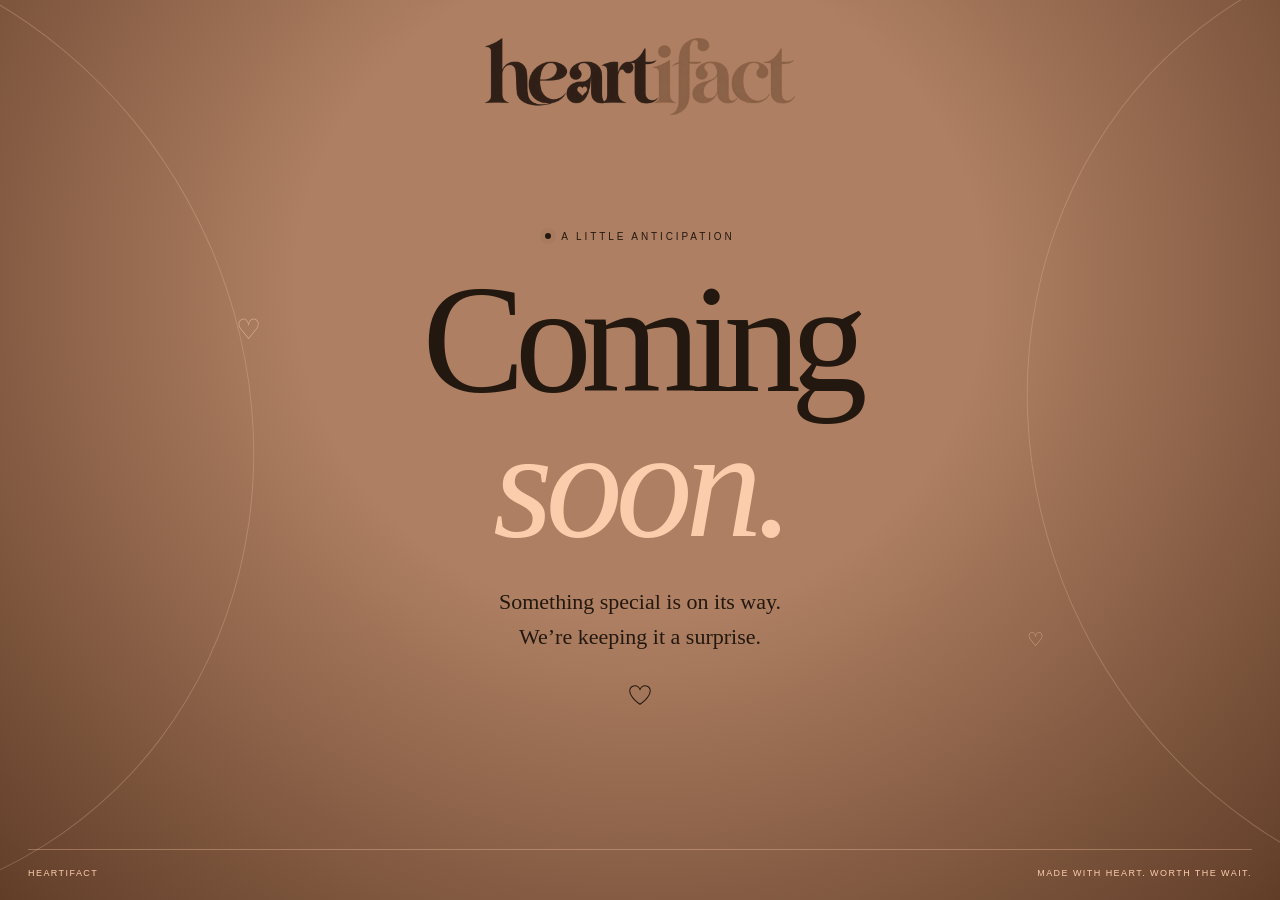
==== commit d622a66b: "Add files via upload" ====
--- a/index.html
+++ b/index.html
@@ -1,233 +1,58 @@
-<!DOCTYPE html>
-<html lang="en">
-<head>
-  <meta charset="UTF-8">
-  <meta name="referrer" content="no-referrer">
-  <meta name="viewport" content="width=device-width, initial-scale=1">
-  <meta name="theme-color" content="#94735c">
-  <meta name="description" content="The Memory House by HEARTIFACT. Personalized keepsakes for your people, places and memories.">
-
-  <title>HEARTIFACT · The Memory House</title>
-  <link rel="icon" href="assets/logo.png">
-
-  <link rel="stylesheet" href="style.css?v=launch20261120">
-  <link rel="preconnect" href="https://tally.so">
-  <link rel="dns-prefetch" href="https://tally.so">
-  <script id="tally-script" src="https://tally.so/widgets/embed.js" async></script>
-  <script src="script.js?v=launch20261120" defer></script>
-</head>
-
-<body>
-  <a class="skip-link" href="#shop">Skip to create your Memory House</a>
-  <header class="site-header">
-    <button class="wordmark" data-page="home" aria-label="HEARTIFACT home">
-      <img src="assets/logo.png" alt="heartifact">
-    </button>
-
-    <nav aria-label="Main navigation">
-      <button data-page="home">Home</button>
-      <button data-page="home">Create</button>
-      <button data-page="about">About</button>
-      <button data-page="contact">Contact</button>
-      <button data-page="faq">FAQ</button>
-    </nav>
-  </header>
-
-  <main>
-    <section id="shop" class="page">
-      <div class="step-nav" aria-label="Order steps">
-        <button data-go="0"><span>1</span> Size & lights</button>
-        <button data-go="1"><span>2</span> Theme</button>
-        <button data-go="2"><span>3</span> Design</button>
-        <button data-go="3"><span>4</span> Your details</button>
-      </div>
-
-      <div id="slide-area">
-        <section class="slide home-slide" data-step="0">
-          <div class="hero-copy"><h1 tabindex="-1">The Memory<br><em>House.</em></h1><p class="arabic" lang="ar" dir="rtl">بيت الذكريات</p></div>
-
-          <div class="memory-gallery" role="region" aria-roledescription="carousel" aria-label="The Memory House, in detail">
-            <div class="photo-stack">
-              <figure class="memory-photo" id="gallery-photo">
-                <div class="gallery-image-wrap"><img width="900" height="1125" fetchpriority="high" decoding="async" id="gallery-image" src="assets/product-wedding.jpg" alt="Wedding Memory House featuring a couple, white flowers and golden details"></div>
-              </figure>
-            </div>
-          </div>
-
-          <div class="size-selection">
-            <div id="size-options">
-              <div class="section-heading"><h2>Choose your size</h2><span class="tag">FREE DELIVERY</span></div>
-              <div class="size-grid standard-sizes">
-                <button type="button" class="size-card" data-size="Mini" aria-pressed="false"><strong>Small</strong><b class="price">$25</b><span class="free-delivery">Free delivery</span></button>
-                <button type="button" class="size-card" data-size="Grand" aria-pressed="false"><strong>Big</strong><b class="price">$35</b><span class="free-delivery">Free delivery</span></button>
-              </div>
-              <div class="size-extras"><span>Lights available +$5</span><button type="button" id="custom-size" class="text-link">Custom size? Let’s talk</button></div>
-            </div>
-            <div id="lights-options" hidden>
-              <div class="section-heading"><h2 id="lights-heading" tabindex="-1">Add a little glow?</h2><span id="lights-size" class="tag"></span></div>
-              <div class="lights-grid" aria-label="Choose lights">
-                <button type="button" class="size-card lights-card" data-lights="false" aria-pressed="false"><strong>Without lights</strong><b id="price-without-lights" class="price">$25</b><span class="free-delivery">Free delivery</span></button>
-                <button type="button" class="size-card lights-card" data-lights="true" aria-pressed="false"><strong>With lights <span class="lights-extra">+$5</span></strong><b id="price-with-lights" class="price">$30</b><span class="free-delivery">Free delivery</span></button>
-              </div>
-            </div>
-          </div>
-        </section>
-
-        <section class="slide" data-step="1" hidden>
-          <div class="title-block">
-            <p class="eyebrow">STEP 02 · THE FEELING</p>
-            <h2 tabindex="-1">What’s your <em>story?</em></h2>
-            <p>Choose a theme. We’ll make it yours.</p>
-          </div>
-
-          <div id="theme-grid" class="theme-grid"></div>
-          <p class="micro centered">Tap your favorite to continue.</p>
-        </section>
-
-        <section class="slide" data-step="2" hidden>
-          <div class="title-block">
-            <p class="eyebrow">STEP 03 · THE LITTLE DETAILS</p>
-            <h2 tabindex="-1">Choose your <em>design.</em></h2>
-          </div>
-
-          <label for="instructions">
-            Tell us about your design
-            <span id="note-optional">(optional)</span>
-          </label>
-
-          <textarea
-            id="instructions"
-            rows="3"
-            maxlength="1000"
-            placeholder="Colors, clothing, names, or your idea…"
-          ></textarea>
-
-          <p id="design-hint" class="micro">Add a note if you like, then choose a design.</p>
-          <div id="design-grid" class="design-grid"></div>
-
-          
-        </section>
-
-        <section class="slide" data-step="3" hidden>
-          <div class="title-block">
-            <p class="eyebrow">STEP 04 · ALMOST YOURS</p>
-            <h2 tabindex="-1">Your <em>details.</em></h2>
-          </div>
-
-          <div class="checkout-layout">
-            <form id="details-form">
-              <div class="field-grid">
-                <div>
-                  <label for="name">Full name</label>
-                  <input id="name" name="name" autocomplete="name" placeholder="Your full name" maxlength="100" required>
-                </div>
-
-                <div>
-                  <label for="phone">Phone number</label>
-                  <input id="phone" name="phone" type="tel" autocomplete="tel" placeholder="+961 71 123 456" maxlength="30" required>
-                </div>
-
-                <div>
-                  <label for="area">Area / city</label>
-                  <input id="area" name="area" autocomplete="address-level2" placeholder="Your area" maxlength="100" required>
-                </div>
-
-                <div>
-                  <label for="address">Address</label>
-                  <input id="address" name="address" autocomplete="street-address" placeholder="Street, building, floor" maxlength="250" required>
-                </div>
-              </div>
-
-              <div class="payment-row">
-                <label for="payment">Pay with</label>
-                <select id="payment" name="payment">
-                  <option value="Cash">Cash on delivery</option>
-                  <option value="Whish Money">Whish Money</option>
-                </select>
-              </div>
-
-              <p id="whish-note" class="micro" hidden>We’ll confirm Whish payment details with you.</p>
-
-              <button type="submit" class="primary submit-order">
-                Upload photos <span><svg class="arrow-icon" viewBox="0 0 24 24" fill="none" stroke="currentColor" stroke-width="1.6" stroke-linecap="round" stroke-linejoin="round" aria-hidden="true" focusable="false"><path d="M4 12h16m-6-6 6 6-6 6"/></svg></span>
-              </button>
-
-              <p id="upload-status" class="micro" role="status">Next: upload photos. Your details are already attached.</p>
-            </form>
-
-            <aside class="order-card">
-              <p class="eyebrow">YOUR MEMORY HOUSE</p>
-              <h3 id="summary-name"></h3>
-              <p id="summary-design" class="summary-design"></p>
-              <div class="quantity">
-              <span>Quantity</span>
-              <button id="quantity-minus" aria-label="Decrease quantity">−</button>
-              <output id="quantity">1</output>
-              <button id="quantity-plus" aria-label="Increase quantity">+</button>
-            </div><span id="summary-quantity" hidden></span>
-              <div class="summary-row delivery-summary"><span>Delivery</span><strong>Free</strong></div>
-              <div class="summary-total"><span>Total</span><strong id="summary-total"></strong></div>
-            </aside>
-          </div>
-
-          <div id="upload-fallback" class="fallback" hidden>
-            <strong>Photo upload is unavailable</strong>
-            <p>Your order has not been submitted. Try the photo upload again, or use Contact if you need help.</p>
-            <button id="fallback-link" type="button" class="primary">Retry photo upload <svg class="arrow-icon" viewBox="0 0 24 24" fill="none" stroke="currentColor" stroke-width="1.6" stroke-linecap="round" stroke-linejoin="round" aria-hidden="true" focusable="false"><path d="M4 12h16m-6-6 6 6-6 6"/></svg></button>
-          </div>
-        </section>
-      </div>
-
-      <div class="step-actions">
-        <button type="button" id="previous-step" class="text-link" hidden><svg class="arrow-icon arrow-back" viewBox="0 0 24 24" fill="none" stroke="currentColor" stroke-width="1.6" stroke-linecap="round" stroke-linejoin="round" aria-hidden="true" focusable="false"><path d="M4 12h16m-6-6 6 6-6 6"/></svg> Back</button>
-      </div>
-      <p id="error" role="alert"></p>
-      <div class="flow-bottom">
-        <span>Made for your memories ♡</span>
-        <strong id="running-total"></strong>
-      </div>
-    </section>
-
-    <section id="about" class="page info-page" hidden>
-      <p class="eyebrow">THE HEART BEHIND THE HOUSE</p>
-      <h2 tabindex="-1">Little details.<br><em>Big feelings.</em></h2>
-      <p>We turn your people, places and favorite moments into The Memory House: a keepsake designed around your story.</p>
-      <p>From clothing and characters to colors and settings, your ideas make every house personal.</p>
-      <button class="primary" data-page="home">Create yours <svg class="arrow-icon" viewBox="0 0 24 24" fill="none" stroke="currentColor" stroke-width="1.6" stroke-linecap="round" stroke-linejoin="round" aria-hidden="true" focusable="false"><path d="M4 12h16m-6-6 6 6-6 6"/></svg></button>
-    </section>
-
-    <section id="faq" class="page info-page" hidden>
-      <p class="eyebrow">BEFORE YOU CREATE</p>
-      <h2 tabindex="-1">A few helpful <em>answers.</em></h2>
-      <div class="faq-list">
-        <details><summary>How do I order?</summary><p>Choose Small or Big, select with or without lights, then choose a theme and design. Add your details and submit the photo form to send your order request. No WhatsApp message is required.</p></details>
-        <details><summary>Can I share my own idea?</summary><p>Yes. Choose “Anything customized” and describe your idea. For a custom size, use “Let’s talk” to request a quote on WhatsApp.</p></details>
-        <details><summary>How can I pay?</summary><p>Choose cash on delivery or Whish Money. We’ll confirm Whish payment details with you directly.</p></details>
-        <details><summary>How much does it cost?</summary><p>Small is $25, or $30 with lights. Big is $35, or $40 with lights. All include free delivery. For a custom size, contact us for a quote.</p></details>
-        <details><summary>When will my order be ready?</summary><p>Contact us on WhatsApp to confirm availability, delivery details and timing before ordering for a specific occasion.</p></details>
-        <details><summary>What happens to my photos?</summary><p>The photo form is provided by Tally. Your uploaded photos accompany your form submission. We use the contact details you provide to follow up about your order. WhatsApp is also available for questions. Please share only photos you have permission to use.</p></details>
-      </div>
-      <button class="primary" data-page="home">Create yours <svg class="arrow-icon" viewBox="0 0 24 24" fill="none" stroke="currentColor" stroke-width="1.6" stroke-linecap="round" stroke-linejoin="round" aria-hidden="true" focusable="false"><path d="M4 12h16m-6-6 6 6-6 6"/></svg></button>
-    </section>
-
-    <section id="contact" class="page info-page" hidden>
-      <p class="eyebrow">LET’S MAKE SOMETHING PERSONAL</p>
-      <h2 tabindex="-1">An idea?<br><em>We’re listening.</em></h2>
-      <p>A custom size, a special memory, or something entirely your own.</p>
-      <button class="primary" id="contact-whatsapp">Chat on WhatsApp <svg class="arrow-icon" viewBox="0 0 24 24" fill="none" stroke="currentColor" stroke-width="1.6" stroke-linecap="round" stroke-linejoin="round" aria-hidden="true" focusable="false"><path d="M4 12h16m-6-6 6 6-6 6"/></svg></button>
-      <a href="mailto:heartifact.lb@gmail.com">heartifact.lb@gmail.com</a>
-    </section>
-
-    <section id="thank-you" class="page info-page" hidden>
-      <span class="success-mark" aria-hidden="true">♡</span>
-      <h2 tabindex="-1">Order request<br><em>received.</em></h2>
-      <p>Thank you for sharing your memory with us. We’ll review your request and contact you to confirm the details.</p>
-      <p id="confirmation-reference" class="order-reference"></p>
-      <button class="text-link" id="new-order">Make another memory</button>
-    </section>
-  </main>
-
-  <footer>HEARTIFACT ♡ A home for your memories</footer>
-  <noscript>Please enable JavaScript or contact heartifact.lb@gmail.com.</noscript>
-</body>
-</html>
+<!doctype html>
+<html lang="en">
+<head>
+<meta charset="utf-8">
+<meta name="viewport" content="width=device-width, initial-scale=1">
+<meta name="theme-color" content="#AE7F62">
+<meta name="description" content="HEARTIFACT. Something special is on its way.">
+<title>HEARTIFACT — Coming soon</title>
+<style>
+:root{color-scheme:light;--ink:#231810;--mocha:#AE7F62;--cream:#FCCDAC;--tan:#613D28}
+*{box-sizing:border-box}html,body{margin:0;min-height:100%;width:100%}
+body{font-family:Arial,sans-serif;color:var(--ink);background:var(--mocha);overflow-x:hidden}
+.stage{min-height:100svh;position:relative;isolation:isolate;display:flex;flex-direction:column;align-items:center;padding:38px 28px 22px;overflow:hidden;background:radial-gradient(ellipse at 50% 38%,#AE7F62 0%,#AE7F62 36%,#AE7F62 85%)}
+.stage:before,.stage:after{content:"";position:absolute;z-index:-1;width:72vw;height:110vh;border:1px solid #FCCDAC40;border-radius:50%;top:-8vh;transform:rotate(-29deg);pointer-events:none}
+.stage:before{left:-53vw;animation:sway 15s ease-in-out infinite alternate}.stage:after{right:-53vw;animation:sway 18s ease-in-out infinite alternate-reverse}
+.brand{width:clamp(190px,24vw,280px);height:auto;display:block;mix-blend-mode:normal}
+main{flex:1;display:flex;flex-direction:column;align-items:center;justify-content:center;text-align:center;padding:40px 0 65px;width:100%;position:relative}
+.label{display:flex;align-items:center;gap:10px;font-size:10px;letter-spacing:.29em;text-transform:uppercase;margin:0 0 30px}
+.dot{width:6px;height:6px;border-radius:50%;background:var(--ink);box-shadow:0 0 0 5px #2318100a}
+h1{font-family:Georgia,'Times New Roman',serif;font-weight:400;font-size:clamp(78px,12vw,168px);line-height:.88;letter-spacing:-.065em;margin:0;position:relative}
+h1 span{display:block}h1 em{font-weight:400;color:var(--cream);letter-spacing:-.045em;display:block;margin-top:10px}
+.copy{font-family:Georgia,'Times New Roman',serif;font-size:clamp(17px,2vw,22px);line-height:1.6;margin:32px 0 0;max-width:350px}
+.heart{width:26px;height:26px;margin-top:28px;stroke:var(--ink);fill:none;stroke-width:1.1;animation:breathe 4s ease-in-out infinite}
+footer{display:flex;justify-content:space-between;gap:20px;width:min(100%,1300px);border-top:1px solid #23181033;padding-top:18px;font-size:9px;letter-spacing:.16em;text-transform:uppercase}
+.spark{position:absolute;font-family:Georgia,serif;font-size:28px;font-weight:400;color:#FCCDAC99;animation:drift 8s ease-in-out infinite}
+.spark.one{top:27%;left:17%}.spark.two{bottom:27%;right:17%;font-size:19px;animation-delay:-3s}
+@keyframes sway{to{transform:translateY(3vh) rotate(-20deg)}}
+@keyframes drift{50%{transform:translateY(-14px) rotate(30deg);opacity:.5}}
+@keyframes breathe{50%{transform:scale(1.1)}}
+@media(max-width:600px){.stage{padding:28px 22px 20px}.brand{width:195px}main{padding:40px 0 48px}.label{font-size:8px;margin-bottom:27px}h1{font-size:clamp(76px,21vw,116px)}.spark.one{left:3%;top:20%}.spark.two{right:3%;bottom:20%}footer{font-size:8px;letter-spacing:.09em}.copy{max-width:270px}}
+@media(max-height:650px){.stage{padding-top:22px}.brand{width:170px}main{padding:26px 0}.label{margin-bottom:20px}h1{font-size:clamp(68px,12vh,100px)}.copy{margin-top:20px}.heart{margin-top:16px}}
+@media(prefers-reduced-motion:reduce){*,*:before,*:after{animation:none!important}}
+
+/* Reference palette: FCCDAC, AE7F62, 613D28, 231810, 080808, 625F5D. */
+.stage{background:radial-gradient(ellipse at 50% 32%,#AE7F62 0%,#AE7F62 38%,#613D28 100%)}
+h1{color:#231810}.copy{color:#231810}.brand{width:clamp(210px,26vw,310px)}
+footer{color:#FCCDAC;border-color:#FCCDAC55}
+.floating-hearts{position:absolute;inset:0;z-index:-1;pointer-events:none;overflow:hidden;color:#FCCDAC}
+.floating-hearts span{position:absolute;left:var(--x);bottom:-90px;font:48px Georgia,serif;opacity:0;animation:rise var(--speed) linear infinite;animation-delay:var(--delay)}
+@keyframes rise{0%{transform:translateY(0) rotate(-12deg);opacity:0}12%,80%{opacity:.18}100%{transform:translateY(-120svh) rotate(18deg);opacity:0}}
+@media(max-width:600px){.brand{width:210px}.floating-hearts span{font-size:34px}}
+</style>
+</head>
+<body>
+<div class="stage">
+<div class="floating-hearts" aria-hidden="true"><span style="--x:5%;--speed:22s;--delay:-3s">♡</span><span style="--x:19%;--speed:26s;--delay:-12s">♡</span><span style="--x:32%;--speed:24s;--delay:-6s">♡</span><span style="--x:49%;--speed:30s;--delay:-18s">♡</span><span style="--x:67%;--speed:25s;--delay:-15s">♡</span><span style="--x:80%;--speed:22s;--delay:-9s">♡</span><span style="--x:93%;--speed:29s;--delay:-21s">♡</span></div>
+<header><img class="brand" src="assets/logo.png" width="1000" height="248" alt="heartifact"></header>
+<main>
+<span class="spark one" aria-hidden="true">♡</span><span class="spark two" aria-hidden="true">♡</span>
+<p class="label"><span class="dot" aria-hidden="true"></span>A little anticipation</p>
+<h1><span>Coming</span><em>soon.</em></h1>
+<p class="copy">Something special is on its way.<br>We’re keeping it a surprise.</p>
+<svg class="heart" viewBox="0 0 28 28" aria-hidden="true"><path d="M14 24S3 17 3 9.5C3 3.5 11 2 14 8c3-6 11-4.5 11 1.5C25 17 14 24 14 24Z"/></svg>
+</main>
+<footer><span>HEARTIFACT</span><span>Made with heart. Worth the wait.</span></footer>
+</div>
+</body>
+</html>
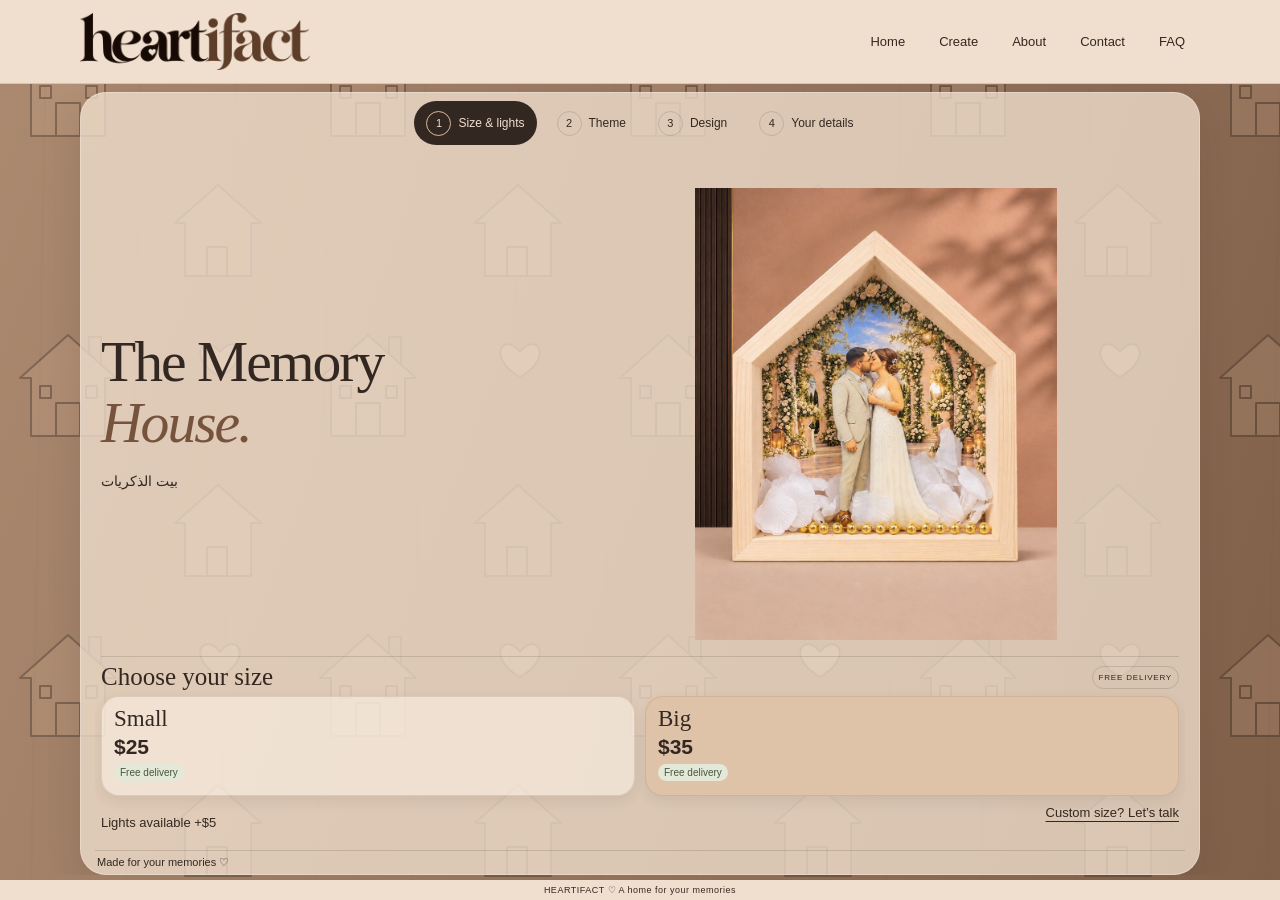
==== commit ee13a22b: "Add files via upload" ====
--- a/index.html
+++ b/index.html
@@ -1,58 +1,233 @@
-<!doctype html>
-<html lang="en">
-<head>
-<meta charset="utf-8">
-<meta name="viewport" content="width=device-width, initial-scale=1">
-<meta name="theme-color" content="#AE7F62">
-<meta name="description" content="HEARTIFACT. Something special is on its way.">
-<title>HEARTIFACT — Coming soon</title>
-<style>
-:root{color-scheme:light;--ink:#231810;--mocha:#AE7F62;--cream:#FCCDAC;--tan:#613D28}
-*{box-sizing:border-box}html,body{margin:0;min-height:100%;width:100%}
-body{font-family:Arial,sans-serif;color:var(--ink);background:var(--mocha);overflow-x:hidden}
-.stage{min-height:100svh;position:relative;isolation:isolate;display:flex;flex-direction:column;align-items:center;padding:38px 28px 22px;overflow:hidden;background:radial-gradient(ellipse at 50% 38%,#AE7F62 0%,#AE7F62 36%,#AE7F62 85%)}
-.stage:before,.stage:after{content:"";position:absolute;z-index:-1;width:72vw;height:110vh;border:1px solid #FCCDAC40;border-radius:50%;top:-8vh;transform:rotate(-29deg);pointer-events:none}
-.stage:before{left:-53vw;animation:sway 15s ease-in-out infinite alternate}.stage:after{right:-53vw;animation:sway 18s ease-in-out infinite alternate-reverse}
-.brand{width:clamp(190px,24vw,280px);height:auto;display:block;mix-blend-mode:normal}
-main{flex:1;display:flex;flex-direction:column;align-items:center;justify-content:center;text-align:center;padding:40px 0 65px;width:100%;position:relative}
-.label{display:flex;align-items:center;gap:10px;font-size:10px;letter-spacing:.29em;text-transform:uppercase;margin:0 0 30px}
-.dot{width:6px;height:6px;border-radius:50%;background:var(--ink);box-shadow:0 0 0 5px #2318100a}
-h1{font-family:Georgia,'Times New Roman',serif;font-weight:400;font-size:clamp(78px,12vw,168px);line-height:.88;letter-spacing:-.065em;margin:0;position:relative}
-h1 span{display:block}h1 em{font-weight:400;color:var(--cream);letter-spacing:-.045em;display:block;margin-top:10px}
-.copy{font-family:Georgia,'Times New Roman',serif;font-size:clamp(17px,2vw,22px);line-height:1.6;margin:32px 0 0;max-width:350px}
-.heart{width:26px;height:26px;margin-top:28px;stroke:var(--ink);fill:none;stroke-width:1.1;animation:breathe 4s ease-in-out infinite}
-footer{display:flex;justify-content:space-between;gap:20px;width:min(100%,1300px);border-top:1px solid #23181033;padding-top:18px;font-size:9px;letter-spacing:.16em;text-transform:uppercase}
-.spark{position:absolute;font-family:Georgia,serif;font-size:28px;font-weight:400;color:#FCCDAC99;animation:drift 8s ease-in-out infinite}
-.spark.one{top:27%;left:17%}.spark.two{bottom:27%;right:17%;font-size:19px;animation-delay:-3s}
-@keyframes sway{to{transform:translateY(3vh) rotate(-20deg)}}
-@keyframes drift{50%{transform:translateY(-14px) rotate(30deg);opacity:.5}}
-@keyframes breathe{50%{transform:scale(1.1)}}
-@media(max-width:600px){.stage{padding:28px 22px 20px}.brand{width:195px}main{padding:40px 0 48px}.label{font-size:8px;margin-bottom:27px}h1{font-size:clamp(76px,21vw,116px)}.spark.one{left:3%;top:20%}.spark.two{right:3%;bottom:20%}footer{font-size:8px;letter-spacing:.09em}.copy{max-width:270px}}
-@media(max-height:650px){.stage{padding-top:22px}.brand{width:170px}main{padding:26px 0}.label{margin-bottom:20px}h1{font-size:clamp(68px,12vh,100px)}.copy{margin-top:20px}.heart{margin-top:16px}}
-@media(prefers-reduced-motion:reduce){*,*:before,*:after{animation:none!important}}
-
-/* Reference palette: FCCDAC, AE7F62, 613D28, 231810, 080808, 625F5D. */
-.stage{background:radial-gradient(ellipse at 50% 32%,#AE7F62 0%,#AE7F62 38%,#613D28 100%)}
-h1{color:#231810}.copy{color:#231810}.brand{width:clamp(210px,26vw,310px)}
-footer{color:#FCCDAC;border-color:#FCCDAC55}
-.floating-hearts{position:absolute;inset:0;z-index:-1;pointer-events:none;overflow:hidden;color:#FCCDAC}
-.floating-hearts span{position:absolute;left:var(--x);bottom:-90px;font:48px Georgia,serif;opacity:0;animation:rise var(--speed) linear infinite;animation-delay:var(--delay)}
-@keyframes rise{0%{transform:translateY(0) rotate(-12deg);opacity:0}12%,80%{opacity:.18}100%{transform:translateY(-120svh) rotate(18deg);opacity:0}}
-@media(max-width:600px){.brand{width:210px}.floating-hearts span{font-size:34px}}
-</style>
-</head>
-<body>
-<div class="stage">
-<div class="floating-hearts" aria-hidden="true"><span style="--x:5%;--speed:22s;--delay:-3s">♡</span><span style="--x:19%;--speed:26s;--delay:-12s">♡</span><span style="--x:32%;--speed:24s;--delay:-6s">♡</span><span style="--x:49%;--speed:30s;--delay:-18s">♡</span><span style="--x:67%;--speed:25s;--delay:-15s">♡</span><span style="--x:80%;--speed:22s;--delay:-9s">♡</span><span style="--x:93%;--speed:29s;--delay:-21s">♡</span></div>
-<header><img class="brand" src="assets/logo.png" width="1000" height="248" alt="heartifact"></header>
-<main>
-<span class="spark one" aria-hidden="true">♡</span><span class="spark two" aria-hidden="true">♡</span>
-<p class="label"><span class="dot" aria-hidden="true"></span>A little anticipation</p>
-<h1><span>Coming</span><em>soon.</em></h1>
-<p class="copy">Something special is on its way.<br>We’re keeping it a surprise.</p>
-<svg class="heart" viewBox="0 0 28 28" aria-hidden="true"><path d="M14 24S3 17 3 9.5C3 3.5 11 2 14 8c3-6 11-4.5 11 1.5C25 17 14 24 14 24Z"/></svg>
-</main>
-<footer><span>HEARTIFACT</span><span>Made with heart. Worth the wait.</span></footer>
-</div>
-</body>
-</html>
+<!DOCTYPE html>
+<html lang="en">
+<head>
+  <meta charset="UTF-8">
+  <meta name="referrer" content="no-referrer">
+  <meta name="viewport" content="width=device-width, initial-scale=1">
+  <meta name="theme-color" content="#94735c">
+  <meta name="description" content="The Memory House by HEARTIFACT. Personalized keepsakes for your people, places and memories.">
+
+  <title>HEARTIFACT · The Memory House</title>
+  <link rel="icon" href="assets/logo.png">
+
+  <link rel="stylesheet" href="style.css?v=launch20261120">
+  <link rel="preconnect" href="https://tally.so">
+  <link rel="dns-prefetch" href="https://tally.so">
+  <script id="tally-script" src="https://tally.so/widgets/embed.js" async></script>
+  <script src="script.js?v=launch20261120" defer></script>
+</head>
+
+<body>
+  <a class="skip-link" href="#shop">Skip to create your Memory House</a>
+  <header class="site-header">
+    <button class="wordmark" data-page="home" aria-label="HEARTIFACT home">
+      <img src="assets/logo.png" alt="heartifact">
+    </button>
+
+    <nav aria-label="Main navigation">
+      <button data-page="home">Home</button>
+      <button data-page="home">Create</button>
+      <button data-page="about">About</button>
+      <button data-page="contact">Contact</button>
+      <button data-page="faq">FAQ</button>
+    </nav>
+  </header>
+
+  <main>
+    <section id="shop" class="page">
+      <div class="step-nav" aria-label="Order steps">
+        <button data-go="0"><span>1</span> Size & lights</button>
+        <button data-go="1"><span>2</span> Theme</button>
+        <button data-go="2"><span>3</span> Design</button>
+        <button data-go="3"><span>4</span> Your details</button>
+      </div>
+
+      <div id="slide-area">
+        <section class="slide home-slide" data-step="0">
+          <div class="hero-copy"><h1 tabindex="-1">The Memory<br><em>House.</em></h1><p class="arabic" lang="ar" dir="rtl">بيت الذكريات</p></div>
+
+          <div class="memory-gallery" role="region" aria-roledescription="carousel" aria-label="The Memory House, in detail">
+            <div class="photo-stack">
+              <figure class="memory-photo" id="gallery-photo">
+                <div class="gallery-image-wrap"><img width="900" height="1125" fetchpriority="high" decoding="async" id="gallery-image" src="assets/product-wedding.jpg" alt="Wedding Memory House featuring a couple, white flowers and golden details"></div>
+              </figure>
+            </div>
+          </div>
+
+          <div class="size-selection">
+            <div id="size-options">
+              <div class="section-heading"><h2>Choose your size</h2><span class="tag">FREE DELIVERY</span></div>
+              <div class="size-grid standard-sizes">
+                <button type="button" class="size-card" data-size="Mini" aria-pressed="false"><strong>Small</strong><b class="price">$25</b><span class="free-delivery">Free delivery</span></button>
+                <button type="button" class="size-card" data-size="Grand" aria-pressed="false"><strong>Big</strong><b class="price">$35</b><span class="free-delivery">Free delivery</span></button>
+              </div>
+              <div class="size-extras"><span>Lights available +$5</span><button type="button" id="custom-size" class="text-link">Custom size? Let’s talk</button></div>
+            </div>
+            <div id="lights-options" hidden>
+              <div class="section-heading"><h2 id="lights-heading" tabindex="-1">Add a little glow?</h2><span id="lights-size" class="tag"></span></div>
+              <div class="lights-grid" aria-label="Choose lights">
+                <button type="button" class="size-card lights-card" data-lights="false" aria-pressed="false"><strong>Without lights</strong><b id="price-without-lights" class="price">$25</b><span class="free-delivery">Free delivery</span></button>
+                <button type="button" class="size-card lights-card" data-lights="true" aria-pressed="false"><strong>With lights <span class="lights-extra">+$5</span></strong><b id="price-with-lights" class="price">$30</b><span class="free-delivery">Free delivery</span></button>
+              </div>
+            </div>
+          </div>
+        </section>
+
+        <section class="slide" data-step="1" hidden>
+          <div class="title-block">
+            <p class="eyebrow">STEP 02 · THE FEELING</p>
+            <h2 tabindex="-1">What’s your <em>story?</em></h2>
+            <p>Choose a theme. We’ll make it yours.</p>
+          </div>
+
+          <div id="theme-grid" class="theme-grid"></div>
+          <p class="micro centered">Tap your favorite to continue.</p>
+        </section>
+
+        <section class="slide" data-step="2" hidden>
+          <div class="title-block">
+            <p class="eyebrow">STEP 03 · THE LITTLE DETAILS</p>
+            <h2 tabindex="-1">Choose your <em>design.</em></h2>
+          </div>
+
+          <label for="instructions">
+            Tell us about your design
+            <span id="note-optional">(optional)</span>
+          </label>
+
+          <textarea
+            id="instructions"
+            rows="3"
+            maxlength="1000"
+            placeholder="Colors, clothing, names, or your idea…"
+          ></textarea>
+
+          <p id="design-hint" class="micro">Add a note if you like, then choose a design.</p>
+          <div id="design-grid" class="design-grid"></div>
+
+          
+        </section>
+
+        <section class="slide" data-step="3" hidden>
+          <div class="title-block">
+            <p class="eyebrow">STEP 04 · ALMOST YOURS</p>
+            <h2 tabindex="-1">Your <em>details.</em></h2>
+          </div>
+
+          <div class="checkout-layout">
+            <form id="details-form">
+              <div class="field-grid">
+                <div>
+                  <label for="name">Full name</label>
+                  <input id="name" name="name" autocomplete="name" placeholder="Your full name" maxlength="100" required>
+                </div>
+
+                <div>
+                  <label for="phone">Phone number</label>
+                  <input id="phone" name="phone" type="tel" autocomplete="tel" placeholder="+961 71 123 456" maxlength="30" required>
+                </div>
+
+                <div>
+                  <label for="area">Area / city</label>
+                  <input id="area" name="area" autocomplete="address-level2" placeholder="Your area" maxlength="100" required>
+                </div>
+
+                <div>
+                  <label for="address">Address</label>
+                  <input id="address" name="address" autocomplete="street-address" placeholder="Street, building, floor" maxlength="250" required>
+                </div>
+              </div>
+
+              <div class="payment-row">
+                <label for="payment">Pay with</label>
+                <select id="payment" name="payment">
+                  <option value="Cash">Cash on delivery</option>
+                  <option value="Whish Money">Whish Money</option>
+                </select>
+              </div>
+
+              <p id="whish-note" class="micro" hidden>We’ll confirm Whish payment details with you.</p>
+
+              <button type="submit" class="primary submit-order">
+                Upload photos <span><svg class="arrow-icon" viewBox="0 0 24 24" fill="none" stroke="currentColor" stroke-width="1.6" stroke-linecap="round" stroke-linejoin="round" aria-hidden="true" focusable="false"><path d="M4 12h16m-6-6 6 6-6 6"/></svg></span>
+              </button>
+
+              <p id="upload-status" class="micro" role="status">Next: upload photos. Your details are already attached.</p>
+            </form>
+
+            <aside class="order-card">
+              <p class="eyebrow">YOUR MEMORY HOUSE</p>
+              <h3 id="summary-name"></h3>
+              <p id="summary-design" class="summary-design"></p>
+              <div class="quantity">
+              <span>Quantity</span>
+              <button id="quantity-minus" aria-label="Decrease quantity">−</button>
+              <output id="quantity">1</output>
+              <button id="quantity-plus" aria-label="Increase quantity">+</button>
+            </div><span id="summary-quantity" hidden></span>
+              <div class="summary-row delivery-summary"><span>Delivery</span><strong>Free</strong></div>
+              <div class="summary-total"><span>Total</span><strong id="summary-total"></strong></div>
+            </aside>
+          </div>
+
+          <div id="upload-fallback" class="fallback" hidden>
+            <strong>Photo upload is unavailable</strong>
+            <p>Your order has not been submitted. Try the photo upload again, or use Contact if you need help.</p>
+            <button id="fallback-link" type="button" class="primary">Retry photo upload <svg class="arrow-icon" viewBox="0 0 24 24" fill="none" stroke="currentColor" stroke-width="1.6" stroke-linecap="round" stroke-linejoin="round" aria-hidden="true" focusable="false"><path d="M4 12h16m-6-6 6 6-6 6"/></svg></button>
+          </div>
+        </section>
+      </div>
+
+      <div class="step-actions">
+        <button type="button" id="previous-step" class="text-link" hidden><svg class="arrow-icon arrow-back" viewBox="0 0 24 24" fill="none" stroke="currentColor" stroke-width="1.6" stroke-linecap="round" stroke-linejoin="round" aria-hidden="true" focusable="false"><path d="M4 12h16m-6-6 6 6-6 6"/></svg> Back</button>
+      </div>
+      <p id="error" role="alert"></p>
+      <div class="flow-bottom">
+        <span>Made for your memories ♡</span>
+        <strong id="running-total"></strong>
+      </div>
+    </section>
+
+    <section id="about" class="page info-page" hidden>
+      <p class="eyebrow">THE HEART BEHIND THE HOUSE</p>
+      <h2 tabindex="-1">Little details.<br><em>Big feelings.</em></h2>
+      <p>We turn your people, places and favorite moments into The Memory House: a keepsake designed around your story.</p>
+      <p>From clothing and characters to colors and settings, your ideas make every house personal.</p>
+      <button class="primary" data-page="home">Create yours <svg class="arrow-icon" viewBox="0 0 24 24" fill="none" stroke="currentColor" stroke-width="1.6" stroke-linecap="round" stroke-linejoin="round" aria-hidden="true" focusable="false"><path d="M4 12h16m-6-6 6 6-6 6"/></svg></button>
+    </section>
+
+    <section id="faq" class="page info-page" hidden>
+      <p class="eyebrow">BEFORE YOU CREATE</p>
+      <h2 tabindex="-1">A few helpful <em>answers.</em></h2>
+      <div class="faq-list">
+        <details><summary>How do I order?</summary><p>Choose Small or Big, select with or without lights, then choose a theme and design. Add your details and submit the photo form to send your order request. No WhatsApp message is required.</p></details>
+        <details><summary>Can I share my own idea?</summary><p>Yes. Choose “Anything customized” and describe your idea. For a custom size, use “Let’s talk” to request a quote on WhatsApp.</p></details>
+        <details><summary>How can I pay?</summary><p>Choose cash on delivery or Whish Money. We’ll confirm Whish payment details with you directly.</p></details>
+        <details><summary>How much does it cost?</summary><p>Small is $25, or $30 with lights. Big is $35, or $40 with lights. All include free delivery. For a custom size, contact us for a quote.</p></details>
+        <details><summary>When will my order be ready?</summary><p>Contact us on WhatsApp to confirm availability, delivery details and timing before ordering for a specific occasion.</p></details>
+        <details><summary>What happens to my photos?</summary><p>The photo form is provided by Tally. Your uploaded photos accompany your form submission. We use the contact details you provide to follow up about your order. WhatsApp is also available for questions. Please share only photos you have permission to use.</p></details>
+      </div>
+      <button class="primary" data-page="home">Create yours <svg class="arrow-icon" viewBox="0 0 24 24" fill="none" stroke="currentColor" stroke-width="1.6" stroke-linecap="round" stroke-linejoin="round" aria-hidden="true" focusable="false"><path d="M4 12h16m-6-6 6 6-6 6"/></svg></button>
+    </section>
+
+    <section id="contact" class="page info-page" hidden>
+      <p class="eyebrow">LET’S MAKE SOMETHING PERSONAL</p>
+      <h2 tabindex="-1">An idea?<br><em>We’re listening.</em></h2>
+      <p>A custom size, a special memory, or something entirely your own.</p>
+      <button class="primary" id="contact-whatsapp">Chat on WhatsApp <svg class="arrow-icon" viewBox="0 0 24 24" fill="none" stroke="currentColor" stroke-width="1.6" stroke-linecap="round" stroke-linejoin="round" aria-hidden="true" focusable="false"><path d="M4 12h16m-6-6 6 6-6 6"/></svg></button>
+      <a href="mailto:heartifact.lb@gmail.com">heartifact.lb@gmail.com</a>
+    </section>
+
+    <section id="thank-you" class="page info-page" hidden>
+      <span class="success-mark" aria-hidden="true">♡</span>
+      <h2 tabindex="-1">Order request<br><em>received.</em></h2>
+      <p>Thank you for sharing your memory with us. We’ll review your request and contact you to confirm the details.</p>
+      <p id="confirmation-reference" class="order-reference"></p>
+      <button class="text-link" id="new-order">Make another memory</button>
+    </section>
+  </main>
+
+  <footer>HEARTIFACT ♡ A home for your memories</footer>
+  <noscript>Please enable JavaScript or contact heartifact.lb@gmail.com.</noscript>
+</body>
+</html>
--- a/style.css
+++ b/style.css
@@ -0,0 +1,648 @@
+:root {
+  color-scheme: light;
+  --wood: #332821;
+  --mocha: #94735c;
+  --baker: #d9b99e;
+  --cream: #f0dfce;
+  --line: #33282126;
+}
+
+* { box-sizing: border-box; }
+
+html, body {
+  margin: 0;
+  height: 100%;
+  color: var(--wood);
+  font-family: Arial, Helvetica, sans-serif;
+}
+
+body {
+  height: 100vh;
+  height: 100dvh;
+  display: flex;
+  flex-direction: column;
+  overflow: hidden;
+  isolation: isolate;
+  background-color: var(--mocha);
+  background-image:
+    repeating-linear-gradient(
+      91deg,
+      transparent 0 45px,
+      #33282108 46px,
+      transparent 49px 95px
+    ),
+    linear-gradient(110deg, #ac8a70, #94735c 55%, #805f49);
+}
+
+body::before {
+  content: "";
+  position: fixed;
+  inset: -300px;
+  z-index: -1;
+  pointer-events: none;
+  opacity: .25;
+  background-image: url("data:image/svg+xml,%3Csvg xmlns='http://www.w3.org/2000/svg' width='300' height='300' viewBox='0 0 300 300'%3E%3Cg stroke='%23332821' stroke-width='2' stroke-linejoin='round'%3E%3Cpath fill='%23d9b99e' fill-opacity='.5' d='M20 78L68 35L116 78H105V136H31V78Z M175 223L218 185L261 223H251V276H185V223Z'/%3E%3Cpath fill='none' d='M56 136V103H80V136M40 86H51V98H40ZM86 86H97V98H86ZM89 53V37H101V64M207 276V247H227V276'/%3E%3Cpath fill='%23d9b99e' d='M220 52C204 31 185 57 220 77C255 57 236 31 220 52Z'/%3E%3C/g%3E%3C/svg%3E");
+  background-size: 300px 300px;
+  animation: houses 12s linear infinite;
+}
+
+button, input, textarea, select { font: inherit; }
+button, a { touch-action: manipulation; -webkit-tap-highlight-color: transparent; }
+button { cursor: pointer; color: inherit; }
+button:disabled { opacity: .45; cursor: default; }
+a { color: var(--wood); }
+[hidden] { display: none !important; }
+:focus-visible { outline: 3px solid var(--wood); outline-offset: 4px; }
+
+h1, h2, h3, p { margin: 0; }
+h1, h2, h3 { font-family: Georgia, serif; font-weight: 400; }
+h1[tabindex]:focus, h2[tabindex]:focus { outline: none; }
+
+button, a, input, textarea, select {
+  transition: transform .2s, box-shadow .2s, border-color .2s, background .2s;
+}
+
+button:active { transform: scale(.98); }
+
+.site-header {
+  flex: none;
+  display: flex;
+  justify-content: space-between;
+  align-items: center;
+  gap: 15px;
+  padding: 10px max(20px, calc((100vw - 1120px) / 2));
+  background: var(--cream);
+  border-bottom: 1px solid var(--line);
+}
+
+.wordmark { display: flex; border: 0; background: none; padding: 3px 0; }
+.wordmark img { display: block; width: 210px; height: auto; max-height: 58px; object-fit: contain; }
+
+nav { display: flex; gap: 4px; }
+nav button { min-height: 44px; padding: 8px 15px; border: 0; border-radius: 30px; background: none; font-size: 13px; }
+nav button:hover, nav button.active { background: var(--wood); color: var(--cream); }
+
+main { flex: 1; min-height: 0; display: flex; justify-content: center; padding: 16px 18px 0; overflow: hidden; }
+.page { width: 100%; max-width: 1120px; min-height: 0; display: flex; flex-direction: column; }
+
+#shop {
+  background: #f0dfcef5;
+  border: 1px solid #f0dfce80;
+  border-radius: 26px;
+  padding: 15px 22px 0;
+  box-shadow: 0 14px 35px #33282120;
+}
+
+.step-nav { display: flex; justify-content: center; gap: 8px; margin-bottom: 12px; flex: none; }
+.step-nav button { display: flex; align-items: center; gap: 7px; min-height: 44px; padding: 6px 12px; border: 0; border-radius: 30px; background: none; font-size: 12px; }
+.step-nav button > span { display: grid; place-items: center; width: 25px; height: 25px; border: 1px solid var(--line); border-radius: 50%; font-size: 11px; }
+.step-nav button[aria-current="step"] { background: var(--wood); color: var(--cream); }
+.step-nav button[aria-current="step"] > span { border-color: var(--baker); }
+
+#slide-area { flex: 1; min-height: 0; overflow: hidden; }
+
+.slide {
+  height: 100%;
+  max-width: 850px;
+  margin: auto;
+  padding: 8px 5px 16px;
+  overflow-y: auto;
+  overscroll-behavior: contain;
+  scrollbar-width: thin;
+  scrollbar-color: var(--mocha) transparent;
+  touch-action: pan-y;
+}
+
+.enter { animation: slideIn .4s ease; }
+
+.home-slide {
+  max-width: none;
+  display: grid;
+  grid-template-columns: .8fr 1.3fr;
+  gap: 28px;
+  align-items: center;
+  align-content: center;
+}
+
+.eyebrow { font-size: 10px; font-weight: 700; letter-spacing: 1.7px; line-height: 1.6; }
+h1 { font-size: clamp(36px, 4.4vw, 55px); line-height: 1.06; letter-spacing: -2px; margin: 14px 0 17px; }
+em { color: #76533d; font-weight: 400; }
+.hero-copy > p:not(.eyebrow) { font-size: 14px; line-height: 1.7; }
+.hero-copy .arabic { font-size: 21px; margin-top: 7px; text-align: left; }
+.doodle { font: 70px Georgia, serif; color: var(--mocha); margin-top: 14px; animation: float 4s ease-in-out infinite; }
+.doodle i { font-size: 19px; vertical-align: middle; }
+
+.micro { font-size: 11px; line-height: 1.55; margin-top: 9px; }
+.centered { text-align: center; }
+.section-heading { display: flex; justify-content: space-between; align-items: center; gap: 8px; margin-bottom: 14px; }
+.section-heading h2 { font-size: 25px; }
+.tag { font-size: 8px; letter-spacing: .8px; border: 1px solid var(--line); border-radius: 25px; padding: 6px; }
+
+.size-grid { display: grid; grid-template-columns: repeat(3, minmax(0, 1fr)); gap: 10px; }
+
+.size-card {
+  position: relative;
+  display: flex;
+  flex-direction: column;
+  gap: 8px;
+  min-width: 0;
+  text-align: left;
+  border: 2px solid #94735c35;
+  border-radius: 18px;
+  background: linear-gradient(145deg, #e6ccb5, var(--baker));
+  padding: 13px 11px;
+  overflow: hidden;
+  box-shadow: 0 8px 20px #33282110;
+}
+
+.size-card:hover, .size-card.selected { border-color: var(--wood); }
+.preview { width: 100%; height: 82px; object-fit: contain; border-radius: 9px; background: white; margin: 14px 0 6px; }
+.size-card > strong { font: 28px Georgia, serif; }
+.price { display: flex; gap: 5px; align-items: center; flex-wrap: wrap; font-size: 19px; font-weight: 700; min-height: 24px; }
+.price del { font-size: 12px; font-weight: 400; }
+.size-card small { font-size: 10px; line-height: 1.4; }
+.card-arrow { margin: auto 0 0 auto; font-size: 23px; }
+.custom-bottom { display: flex; justify-content: space-between; margin-top: auto; font-size: 11px; align-items: center; }
+.custom-bottom > span { font-size: 23px; }
+
+.popular { position: absolute; top: 7px; right: 7px; border-radius: 20px; background: var(--wood); color: var(--cream); padding: 4px 7px; font-size: 8px; letter-spacing: .7px; }
+.custom-art { height: 82px; display: grid; place-items: center; margin: 14px 0 6px; font: 75px Georgia, serif; border-radius: 9px; background: #94735c22; }
+.secret > span { filter: blur(4px); user-select: none; }
+
+.size-card::after, .primary::before { content: ""; position: absolute; inset: 0; pointer-events: none; background: linear-gradient(110deg, transparent 25%, #f0dfce70 50%, transparent 75%); transform: translateX(-150%); transition: transform .65s; }
+.size-card:hover::after, .primary:hover::before { transform: translateX(150%); }
+
+.title-block { text-align: center; margin-bottom: 18px; }
+.title-block h2 { font-size: 37px; letter-spacing: -1px; margin: 6px 0; }
+.title-block > p:not(.eyebrow) { font-size: 13px; line-height: 1.6; }
+
+.theme-grid { display: grid; grid-template-columns: repeat(2, minmax(0, 1fr)); gap: 12px; }
+
+.theme-card, .design-card {
+  position: relative;
+  isolation: isolate;
+  overflow: hidden;
+  border: 2px solid transparent;
+  background: var(--wood);
+  color: #fff6ec;
+  text-align: left;
+  text-shadow: 0 1px 4px #332821;
+}
+
+.theme-card::before, .design-card::before { content: ""; position: absolute; inset: 0; background-image: var(--photo); background-position: center; background-size: cover; z-index: -2; transition: transform .45s; }
+.theme-card::after, .design-card::after { content: ""; position: absolute; inset: 0; background: linear-gradient(180deg, #33282108, #332821ed); z-index: -1; }
+
+.theme-card { display: flex; flex-direction: column; justify-content: flex-end; align-items: flex-start; gap: 6px; min-height: 157px; border-radius: 17px; padding: 18px; }
+.theme-card strong { font-size: 17px; }
+.theme-card small { font-size: 11px; }
+.theme-card:last-child { grid-column: 1 / -1; min-height: 88px; }
+.theme-card.selected, .design-card.selected { border-color: var(--cream); outline: 2px solid var(--wood); outline-offset: 1px; }
+
+label { display: block; font-size: 12px; font-weight: 700; margin-bottom: 7px; }
+label span { font-size: 11px; font-weight: 400; }
+
+input, textarea, select { width: 100%; min-height: 44px; padding: 11px 12px; border: 1px solid #94735c80; border-radius: 11px; color: var(--wood); background: #fff6ec; font-size: 16px; }
+input::placeholder, textarea::placeholder { color: #796352; opacity: 1; }
+input:focus, textarea:focus, select:focus { border-color: var(--wood); box-shadow: 0 0 0 3px #94735c25; }
+textarea { min-height: 74px; max-height: 150px; resize: vertical; line-height: 1.5; }
+
+.design-grid { display: grid; grid-template-columns: repeat(3, minmax(0, 1fr)); gap: 9px; margin-top: 12px; }
+.design-card { min-height: 94px; display: flex; align-items: flex-end; border-radius: 12px; padding: 12px 10px; font-size: 12px; line-height: 1.3; }
+.design-tail { display: flex; justify-content: space-between; align-items: center; gap: 8px; margin-top: 13px; }
+.quantity { display: flex; align-items: center; gap: 8px; font-size: 12px; }
+.quantity button { width: 44px; min-height: 44px; border: 1px solid var(--line); border-radius: 50%; background: var(--baker); font-size: 20px; }
+.quantity output { min-width: 19px; text-align: center; font-weight: 700; }
+
+.checkout-layout { display: grid; grid-template-columns: 1.5fr 1fr; gap: 22px; align-items: start; }
+.field-grid { display: grid; grid-template-columns: 1fr 1fr; gap: 13px; }
+.payment-row { display: flex; align-items: center; gap: 15px; margin: 16px 0; }
+.payment-row label { margin: 0; white-space: nowrap; }
+.payment-row select { font-size: 14px; }
+
+.primary { position: relative; overflow: hidden; display: inline-flex; align-items: center; justify-content: center; gap: 15px; min-height: 48px; padding: 13px 20px; border: 0; border-radius: 14px; background: var(--wood); color: var(--cream); font-size: 14px; font-weight: 700; text-decoration: none; box-shadow: 0 7px 18px #33282125; }
+.submit-order { width: 100%; justify-content: space-between; }
+.order-card { background: var(--baker); padding: 22px; border: 1px solid var(--line); border-radius: 18px; }
+.order-card h3 { font-size: 25px; line-height: 1.25; margin: 12px 0 20px; }
+.summary-row, .summary-total { display: flex; justify-content: space-between; gap: 10px; font-size: 13px; }
+.summary-total { border-top: 1px solid var(--line); padding-top: 15px; margin-top: 15px; align-items: center; }
+.summary-total strong { font-size: 27px; }
+
+#error { flex: none; min-height: 16px; margin: 5px 0; font-size: 12px; font-weight: 700; text-align: center; }
+.flow-bottom { flex: none; display: flex; justify-content: space-between; align-items: center; gap: 10px; border-top: 1px solid var(--line); padding: 10px 4px; font-size: 11px; }
+#running-total { font-size: 15px; white-space: nowrap; }
+
+.info-page { max-width: 650px; align-items: center; justify-content: safe center; text-align: center; overflow-y: auto; gap: 20px; padding: 30px 20px; background: var(--cream); border-radius: 25px; }
+.info-page h2 { font-size: clamp(30px, 5vw, 48px); line-height: 1.12; }
+.info-page > p:not(.eyebrow) { max-width: 480px; font-size: 14px; line-height: 1.7; }
+.info-page a { overflow-wrap: anywhere; }
+.success-mark { font: 75px Georgia, serif; animation: float 4s ease-in-out infinite; }
+.text-link { background: none; border: 0; min-height: 44px; padding: 10px; font-size: 12px; text-decoration: underline; text-underline-offset: 4px; }
+.fallback, .notice { margin-top: 15px; padding: 18px; border: 1px solid var(--wood); border-radius: 14px; background: var(--baker); font-size: 13px; line-height: 1.6; }
+.fallback p, .notice p { margin: 8px 0; }
+.notice { max-width: 480px; text-align: left; margin: 0; }
+footer { flex: none; text-align: center; padding: 8px 10px max(8px, env(safe-area-inset-bottom)); font-size: 9px; letter-spacing: .5px; background: var(--cream); margin-top: 9px; }
+
+@media (hover: hover) {
+  button:not(:disabled):hover { transform: translateY(-2px); }
+  .theme-card:hover::before, .design-card:hover::before { transform: scale(1.07); }
+  .primary:hover, .size-card:hover { box-shadow: 0 10px 26px #33282135; }
+}
+
+@keyframes houses { to { transform: translate(300px, -300px); } }
+@keyframes float { 50% { transform: translateY(-8px) rotate(4deg); } }
+@keyframes slideIn { from { opacity: 0; transform: translateX(30px); } to { opacity: 1; transform: translateX(0); } }
+
+@media (max-width: 760px) {
+  .site-header { padding: 8px 14px; gap: 8px; }
+  .wordmark img { width: 165px; max-height: 48px; }
+  nav { gap: 0; }
+  nav button { padding: 7px 8px; font-size: 11px; min-height: 40px; }
+  main { padding: 10px 9px 0; }
+  #shop { padding: 9px 9px 0; border-radius: 20px; }
+  .step-nav { gap: 2px; justify-content: space-between; margin-bottom: 5px; }
+  .step-nav button { font-size: 10px; gap: 4px; padding: 5px; }
+  .step-nav button > span { width: 20px; height: 20px; font-size: 10px; }
+  .home-slide { grid-template-columns: 1fr; align-content: start; gap: 18px; }
+  .hero-copy { text-align: center; }
+  h1 { font-size: 36px; margin: 9px 0; letter-spacing: -1.3px; }
+  .eyebrow { font-size: 8px; letter-spacing: 1.2px; }
+  .hero-copy > p:not(.eyebrow) { font-size: 12px; }
+  .hero-copy .arabic { text-align: center; font-size: 17px; }
+  .doodle { display: none; }
+  .section-heading { margin-bottom: 9px; }
+  .section-heading h2 { font-size: 22px; }
+  .tag { font-size: 6px; padding: 5px; }
+  .size-grid { gap: 7px; }
+  .size-card { padding: 10px 8px; gap: 6px; border-radius: 14px; }
+  .preview, .custom-art { height: 59px; margin: 15px 0 5px; }
+  .custom-art { font-size: 55px; }
+  .size-card > strong { font-size: 23px; }
+  .price { font-size: 16px; }
+  .price del { font-size: 10px; }
+  .size-card small { font-size: 9px; }
+  .popular { font-size: 6px; letter-spacing: .4px; right: 5px; padding: 4px 6px; }
+  .micro { font-size: 10px; margin-top: 7px; }
+  .title-block { margin-bottom: 13px; }
+  .title-block h2 { font-size: 30px; }
+  .theme-grid { gap: 9px; }
+  .theme-card { min-height: 129px; padding: 14px 11px; }
+  .theme-card strong { font-size: 14px; }
+  .theme-card small { font-size: 10px; line-height: 1.4; }
+  .design-grid { gap: 7px; }
+  .design-card { min-height: 84px; padding: 9px 7px; font-size: 11px; }
+  .design-tail > .micro { max-width: 100px; text-align: right; font-size: 9px; }
+  .quantity { font-size: 11px; gap: 6px; }
+  .checkout-layout { display: flex; flex-direction: column-reverse; gap: 14px; }
+  .checkout-layout form { width: 100%; }
+  .order-card { width: 100%; padding: 12px; display: grid; grid-template-columns: 1fr auto; gap: 6px 10px; }
+  .order-card > .eyebrow { display: none; }
+  .order-card h3 { grid-row: 1 / 3; align-self: center; margin: 0; font-size: 18px; }
+  .summary-row { font-size: 10px; }
+  .summary-total { margin: 0; padding: 0; border: 0; font-size: 11px; gap: 10px; }
+  .summary-total strong { font-size: 21px; }
+  .field-grid { gap: 11px 9px; }
+  label { font-size: 11px; }
+  .flow-bottom { font-size: 9px; padding: 8px 2px; }
+}
+
+@media (max-width: 430px) {
+  .site-header { flex-direction: column; gap: 1px; padding: 5px 10px; }
+  .wordmark img { width: 160px; max-height: 43px; }
+  nav { width: 100%; justify-content: center; }
+  nav button { min-height: 36px; padding: 5px 14px; }
+  h1 { font-size: 33px; }
+  .home-slide { gap: 14px; }
+  .tag { display: none; }
+  .design-card { font-size: 10px; }
+  .size-card > strong { font-size: 22px; }
+  .price { font-size: 15px; }
+}
+
+@media (max-width: 350px) {
+  .field-grid { grid-template-columns: 1fr; }
+  .size-grid { gap: 5px; }
+  .size-card { padding: 9px 6px; }
+  .size-card > strong { font-size: 20px; }
+  .size-card small { font-size: 8px; }
+  .step-nav button { padding: 4px 3px; font-size: 9px; }
+  .design-card { font-size: 9px; }
+}
+
+@media (prefers-reduced-motion: reduce) {
+  *, *::before, *::after {
+    animation: none !important;
+    transition: none !important;
+    scroll-behavior: auto !important;
+  }
+}
+
+/* Natural page scrolling keeps checkout reachable on phones and small screens. */
+html, body { height: auto; min-height: 100%; }
+body { min-height: 100dvh; height: auto; overflow: visible; overflow-x: clip; }
+main { flex: 1; min-height: auto; overflow: visible; padding-bottom: 16px; }
+.page { min-height: auto; }
+#slide-area { overflow: visible; }
+.slide { height: auto; overflow: visible; padding-bottom: 22px; }
+.home-slide { min-height: 470px; }
+.info-page { overflow: visible; }
+.step-actions { display: flex; justify-content: space-between; align-items: center; gap: 16px; padding: 12px 0; }
+.step-actions .primary { margin-left: auto; }
+.summary-design { font-size: 13px; line-height: 1.6; margin: -10px 0 18px; overflow-wrap: anywhere; }
+.faq-list { width: 100%; text-align: left; }
+.faq-list details { border-bottom: 1px solid var(--line); padding: 16px 0; }
+.faq-list summary { cursor: pointer; font-weight: 700; line-height: 1.6; }
+.faq-list p { margin-top: 10px; font-size: 14px; line-height: 1.7; }
+.skip-link { position: fixed; left: 16px; top: -100px; z-index: 10; padding: 14px; background: var(--cream); }
+.skip-link:focus { top: 12px; }
+@media(max-width:760px) {
+  .home-slide { min-height: auto; }
+  nav { flex-wrap: wrap; justify-content: center; }
+  .site-header { flex-wrap: wrap; justify-content: center; }
+  .order-card .summary-design { grid-column: 1 / -1; grid-row: 3; margin: 2px 0 0; font-size: 12px; }
+  .step-nav button, nav button { min-height: 44px; }
+}
+@media(max-width:430px) {
+  .size-grid { grid-template-columns: repeat(2,minmax(0,1fr)); gap: 10px; }
+  #custom-size { grid-column: 1 / -1; display: grid; grid-template-columns: auto 1fr; gap: 6px 14px; align-items: center; }
+  #custom-size .custom-art { grid-row: 1 / 4; margin: 0; width: 65px; }
+  #custom-size .secret { display: none; }
+  #custom-size .custom-bottom { grid-column: 2; }
+  .preview { height: 105px; margin-top: 0; }
+  .size-card > strong { font-size: 26px; }
+  .price { font-size: 19px; }
+  .field-grid { grid-template-columns: 1fr; }
+  nav button { padding-inline: 10px; }
+}
+
+/* A small scrapbook for a very personal keepsake. */
+.home-slide { grid-template-columns: .85fr 1.15fr; gap: 30px 42px; padding: 22px 14px; align-content: start; }
+.hero-copy { align-self: center; }
+.hero-copy h1 { font-size: clamp(38px, 4.5vw, 59px); }
+.delivery-pill { display: inline-block; margin-top: 22px; padding: 10px 15px; border: 1px solid var(--line); border-radius: 30px; font-size: 11px !important; }
+.memory-gallery { position: relative; min-width: 0; padding-top: 17px; }
+.gallery-stamp { position: absolute; z-index: 2; right: 3px; top: 0; transform: rotate(9deg); padding: 12px 15px; border: 1px solid #94735c66; border-radius: 50%; background: #f9efdf; text-align: center; font: italic 13px/1.3 Georgia, serif; box-shadow: 0 3px 7px #33282112; }
+.gallery-stamp span { color: #99674a; }
+.photo-stack { position: relative; margin: 8px 10px 18px; isolation: isolate; }
+.photo-stack::before { content: ''; position: absolute; inset: 4px; z-index: -1; background: #cfb193; border: 1px solid #94735c55; border-radius: 5px; transform: rotate(3deg); }
+.memory-photo { margin: 0; padding: 12px 12px 0; background: #fff9ef; border: 1px solid #94735c40; border-radius: 5px; transform: rotate(-2deg); box-shadow: 0 14px 25px #33282122; }
+.memory-photo::before { content: ''; position: absolute; top: -10px; left: 35%; width: 28%; height: 24px; background: #c9b29399; transform: rotate(5deg); z-index: 1; }
+.gallery-image-wrap { aspect-ratio: 833 / 637; overflow: hidden; background: #dac3a6; border-radius: 2px; }
+#gallery-image { display: block; width: 100%; height: 100%; object-fit: cover; transform-origin: 50% 70%; transition: transform .6s ease; }
+.detail-view #gallery-image { transform: scale(1.8); }
+.glow-view #gallery-image { transform-origin: 55% 20%; transform: scale(1.7); }
+.memory-photo figcaption { display: flex; align-items: center; justify-content: space-between; gap: 12px; min-height: 55px; padding: 10px 3px; font: italic 15px/1.35 Georgia, serif; }
+#gallery-count { flex-shrink: 0; font: 10px Arial, sans-serif; letter-spacing: 1px; color: #76533d; }
+.gallery-controls { display: flex; gap: 6px; align-items: center; justify-content: space-between; }
+.gallery-controls > button { flex-shrink: 0; width: 44px; height: 44px; border-radius: 50%; border: 1px solid var(--line); background: transparent; font-size: 19px; }
+.gallery-tabs { display: flex; flex-wrap: wrap; justify-content: center; gap: 3px; }
+.gallery-tabs button { padding: 8px 10px; min-height: 44px; border-radius: 25px; border: 1px solid transparent; background: transparent; font-size: 10px; }
+.gallery-tabs button[aria-pressed='true'] { background: var(--wood); color: #fff9ef; }
+.size-selection { grid-column: 1 / -1; padding-top: 22px; border-top: 1px solid var(--line); }
+.size-selection .section-heading { margin-bottom: 16px; }
+.size-grid { grid-template-columns: repeat(3, minmax(0, 1fr)); gap: 14px; }
+.size-card { padding: 20px; background: #fff6eb88; border-width: 1px; gap: 7px; }
+.size-card[data-size='Grand'] { background: #dec3a9; }
+.size-symbol { display: grid; align-items: center; height: 52px; color: #94735c; font: 55px/1 Georgia, serif; }
+.grand-house { font-size: 68px; }
+.size-card .price { font-size: 25px; }
+.size-card small { font-size: 11px; }
+.free-delivery { align-self: flex-start; margin-top: 5px; color: #46573d; font-size: 10px; padding: 5px 8px; background: #e4e8d9; border-radius: 20px; }
+#custom-size .custom-art { height: 52px; margin: 0; font-size: 55px; background: none; display: block; }
+#custom-size .secret { display: none; }
+#custom-size .custom-bottom { margin-top: auto; }
+.delivery-summary { margin-top: 12px; color: #46573d; }
+.sr-only { position: absolute; width: 1px; height: 1px; padding: 0; margin: -1px; overflow: hidden; clip: rect(0,0,0,0); white-space: nowrap; border: 0; }
+@media (max-width: 760px) {
+  .home-slide { grid-template-columns: 1fr; gap: 22px; padding: 14px 6px; }
+  .hero-copy h1 { font-size: 40px; }
+  .hero-copy .delivery-pill { margin-top: 12px; }
+  .memory-gallery { width: min(100%, 510px); margin-inline: auto; }
+  .size-selection { padding-top: 18px; }
+  .size-card { padding: 15px 12px; }
+  .gallery-stamp { right: 2px; }
+  .order-card .delivery-summary { grid-column: 1 / -1; grid-row: 4; margin-top: 4px; }
+  .memory-photo figcaption { font-size: 14px; }
+  .flow-bottom { flex-wrap: wrap; }
+  #running-total { font-size: 12px; }
+}
+@media (max-width: 430px) {
+  .size-grid { grid-template-columns: repeat(2,minmax(0,1fr)); gap: 10px; }
+  .size-card > strong { font-size: 28px; }
+  #custom-size { grid-template-columns: 56px 1fr; }
+  #custom-size .custom-art { grid-row: 1 / 4; width: 56px; }
+  .gallery-tabs button { padding-inline: 6px; font-size: 9px; }
+  .gallery-controls { gap: 2px; }
+  .gallery-controls > button { width: 40px; }
+  .gallery-stamp { padding: 9px 12px; font-size: 12px; }
+}
+
+/* Show each supplied product photo in full, without cropping its house frame. */
+.gallery-image-wrap { aspect-ratio: 1122 / 1402; }
+#gallery-image { object-fit: contain; transform: none; }
+.gallery-controls { flex-wrap: wrap; justify-content: center; gap: 8px; }
+.gallery-controls > button { width: 44px; }
+.gallery-tabs { flex: 1; display: grid; grid-template-columns: repeat(5,minmax(0,1fr)); gap: 6px; }
+.gallery-tabs button { min-width: 0; padding: 3px; border-radius: 8px; border: 1px solid transparent; background: transparent; color: var(--wood); }
+.gallery-tabs button img { display: block; width: 100%; aspect-ratio: 4 / 5; object-fit: contain; border-radius: 5px; }
+.gallery-tabs button span { display: block; font-size: 8px; padding: 6px 0 3px; line-height: 1.3; }
+.gallery-tabs button[aria-pressed='true'] { border-color: var(--wood); background: #fff9ef; color: var(--wood); box-shadow: 0 3px 8px #33282115; }
+.gallery-tabs button:hover { background: #fff9ef88; }
+@media (max-width: 760px) {
+ .memory-gallery { max-width: 410px; }
+ .gallery-controls { display: grid; grid-template-columns: 44px 1fr 44px; }
+ .gallery-tabs { grid-column: 1 / -1; grid-row: 2; gap: 7px; }
+ #gallery-previous { grid-column: 1; grid-row: 1; }
+ #gallery-next { grid-column: 3; grid-row: 1; }
+ .gallery-tabs button span { font-size: 9px; }
+}
+
+/* Unlabelled slideshow controls: photos stay the focus. */
+.memory-photo figcaption { justify-content: center; min-height: 30px; padding: 8px 0; }
+.gallery-controls { display: flex; flex-wrap: nowrap; justify-content: center; gap: 8px; }
+.gallery-tabs { flex: none; display: flex; gap: 0; }
+.gallery-tabs button { display: grid; place-items: center; width: 30px; min-height: 44px; padding: 0; border: 0; background: transparent; box-shadow: none; }
+.gallery-tabs button span { display: block; width: 7px; height: 7px; padding: 0; border-radius: 50%; background: #94735c77; font-size: 0; }
+.gallery-tabs button[aria-pressed='true'] { background: transparent; box-shadow: none; border: 0; }
+.gallery-tabs button[aria-pressed='true'] span { width: 20px; border-radius: 8px; background: var(--wood); }
+#gallery-pause { font-size: 14px; }
+@media(max-width:760px) {
+ .gallery-controls { display: flex; }
+ .gallery-tabs { display: flex; gap: 0; }
+}
+
+/* Limit continuous painting work on modest phones. */
+body::before { animation: none; }
+.memory-photo, .size-card { box-shadow: 0 5px 14px #33282115; }
+.theme-card::before, .design-card::before { transition: none; }
+.slide.enter { animation-duration: .16s; }
+.order-card .quantity { margin-block: 12px; }
+@media(max-width:760px) { .order-card .quantity { grid-column: 1 / -1; grid-row: 5; margin: 6px 0; } }
+/* Screen-sized order steps. Long design lists use pages instead of scrolling. */
+html, body { height: 100%; min-height: 0; }
+body { height: 100vh; height: 100dvh; min-height: 0; overflow: hidden; }
+main { min-height: 0; overflow: hidden; padding: 8px 10px 0; }
+.page, #slide-area { min-height: 0; overflow: hidden; }
+#shop { padding: 8px 14px 0; }
+.slide { height: 100%; min-height: 0; overflow: auto; padding: 4px; }
+.slide:not(.home-slide) { display: flex; flex-direction: column; }
+.home-slide { min-height: 0; height: 100%; grid-template-columns: .85fr 1.15fr; grid-template-rows: minmax(0,1fr) auto; gap: 8px 24px; padding: 6px; align-content: stretch; }
+.memory-gallery { min-height: 0; height: 100%; max-width: 100%; width: 100%; display: flex; flex-direction: column; align-items: center; }
+.photo-stack { flex: 1; min-height: 0; width: 100%; margin: 4px 0; }
+.memory-photo { height: 100%; display: flex; flex-direction: column; padding: 5px 5px 0; transform: none; }
+.gallery-image-wrap { flex: 1; min-height: 0; aspect-ratio: auto; background: transparent; }
+#gallery-image { width: 100%; height: 100%; object-fit: contain; }
+.memory-photo figcaption { flex: none; min-height: 16px; padding: 2px; font-size: 10px; }
+.gallery-controls { flex: none; gap: 0; }
+.gallery-controls > button, .gallery-tabs button { min-height: 36px; height: 36px; }
+.gallery-stamp, .memory-photo::before, .photo-stack::before { display: none; }
+.size-selection { padding-top: 6px; }
+.size-selection .section-heading { margin-bottom: 5px; }
+.size-grid { grid-template-columns: repeat(3,minmax(0,1fr)); gap: 8px; }
+.size-card { padding: 9px 12px; gap: 3px; }
+.size-symbol, #custom-size .custom-art, .card-arrow { display: none; }
+#custom-size { display: flex; grid-column: auto; }
+.size-card > strong { font-size: 23px; }
+.size-card .price { font-size: 21px; }
+.size-card small { font-size: 10px; }
+.free-delivery { margin-top: 2px; padding: 3px 6px; }
+.title-block { margin-bottom: 8px; flex: none; }
+.title-block h2 { font-size: 30px; margin: 3px 0; }
+.theme-grid { flex: 1; min-height: 0; grid-template-rows: repeat(3,minmax(44px,1fr)); }
+.theme-card, .theme-card:last-child { min-height: 44px; padding: 10px; }
+.design-grid { flex: 1; min-height: 0; grid-auto-rows: minmax(44px,1fr); margin-top: 8px; }
+.design-card { min-height: 44px; }
+.design-pages { display: flex; flex: none; align-items: center; justify-content: center; gap: 20px; margin-top: 5px; font-size: 12px; }
+.design-pages button { min-width: 44px; min-height: 44px; border: 1px solid var(--line); border-radius: 12px; background: var(--baker); }
+#instructions { min-height: 44px; height: 52px; max-height: 52px; resize: none; flex: none; }
+.step-actions { padding: 0; min-height: 0; }
+#error:empty { display: none; }
+.flow-bottom { padding: 5px 2px; }
+footer { padding: 5px; margin-top: 5px; }
+.checkout-layout { min-height: 0; }
+@media(max-width:760px) {
+ .site-header { flex-direction: row; flex-wrap: nowrap; padding: 4px 8px; gap: 4px; }
+ .wordmark img { width: 110px; max-height: 34px; }
+ nav { width: auto; flex-wrap: nowrap; }
+ nav button { min-height: 36px; padding: 4px 5px; font-size: 9px; }
+ #shop { padding: 4px 7px 0; border-radius: 15px; }
+ .step-nav { margin-bottom: 3px; }
+ .step-nav button { min-height: 36px; font-size: 9px; padding: 3px; gap: 3px; }
+ .hero-copy { text-align: left; }
+ .hero-copy h1 { font-size: clamp(23px,6vw,34px); letter-spacing: -.8px; margin: 6px 0; }
+ .hero-copy > p:not(.eyebrow) { font-size: 10px; line-height: 1.45; }
+ .hero-copy .arabic { text-align: left; font-size: 15px !important; }
+ .hero-copy .delivery-pill { margin-top: 6px; padding: 5px 6px; font-size: 9px !important; }
+ .home-slide { grid-template-columns: .85fr 1.15fr; gap: 6px 10px; }
+ .eyebrow { font-size: 7px; letter-spacing: .6px; }
+ .size-selection .section-heading h2 { font-size: 19px; }
+ .size-card { padding: 8px 6px; border-radius: 10px; }
+ .size-card > strong { font-size: 20px; }
+ .size-card small { font-size: 9px; }
+ .size-card .price { font-size: 19px; }
+ .free-delivery { font-size: 8px; padding: 3px 4px; }
+ .custom-bottom { font-size: 10px; }
+ .theme-card small { font-size: 9px; }
+ .checkout-layout { display: flex; flex-direction: column-reverse; gap: 8px; }
+ .order-card { padding: 8px; gap: 3px 8px; }
+ .order-card h3 { font-size: 15px; grid-row: 1; }
+ .order-card .summary-design { grid-row: 2; margin: 0; font-size: 10px; line-height: 1.3; }
+ .order-card .quantity { grid-column: 1; grid-row: 3; margin: 0; }
+ .quantity button { width: 36px; min-height: 36px; }
+ .order-card .delivery-summary { grid-column: 2; grid-row: 2; margin: 0; }
+ .summary-total { grid-column: 2; grid-row: 3; align-self: center; }
+ .field-grid { grid-template-columns: 1fr 1fr; gap: 7px; }
+ label { margin-bottom: 3px; font-size: 10px; }
+ input, select { min-height: 44px; padding: 8px; }
+ .payment-row { margin: 7px 0; gap: 8px; }
+ .primary { min-height: 44px; padding: 10px 12px; }
+ .micro { font-size: 9px; margin-top: 4px; }
+ .title-block h2 { font-size: 26px; }
+ .title-block > p:not(.eyebrow) { font-size: 11px; }
+ #previous-step { min-height: 36px; padding: 6px; }
+ .info-page { overflow-y: auto; }
+}
+@media(max-height:650px) {
+ .hero-copy > .eyebrow, .hero-copy > p:not(.arabic), .size-selection > .micro { display: none; }
+ .title-block > .eyebrow { display: none; }
+ .title-block h2 { font-size: 23px; }
+ .title-block { margin-bottom: 5px; }
+ .size-card small { display: none; }
+ footer { display: none; }
+ .step-nav button { min-height: 32px; }
+ .order-card h3 { font-size: 13px; }
+}
+/* Keep fields accessible when the software keyboard or zoom reduces space. */
+@media(max-height:430px) { .slide { overflow-y: auto; } }
+
+/* Only the front page fits the screen; other steps scroll naturally. */
+.home-slide { overflow: hidden; }
+.slide:not(.home-slide) { display: block; overflow-y: auto; overscroll-behavior: contain; padding-bottom: 16px; }
+.theme-grid { grid-template-rows: none; }
+.theme-card { min-height: 140px; }
+.theme-card:last-child { min-height: 80px; }
+.design-grid { grid-auto-rows: auto; }
+.design-card { min-height: 94px; }
+@media(max-width:760px) {
+ .theme-card { min-height: 129px; }
+ .theme-card:last-child { min-height: 80px; }
+ .design-card { min-height: 84px; }
+}
+
+/* Simple automatic product showcase. */
+.memory-photo { padding: 5px; }
+.hero-copy h1 { overflow-wrap: normal; }
+@media(max-width:760px) { .hero-copy h1 { font-size: clamp(23px,6vw,34px); line-height: 1.08; } }
+
+.arrow-icon { display: inline-block; width: 18px; height: 18px; vertical-align: middle; flex: none; }
+.arrow-back { transform: rotate(180deg); }
+
+/* Show the supplied photo without a white card or frame. */
+.memory-photo { background: transparent; border: 0; padding: 0; border-radius: 0; box-shadow: none; }
+.gallery-image-wrap { background: transparent; border: 0; border-radius: 0; }
+#gallery-image { background: transparent; }
+
+
+/* A moving backdrop behind a translucent, readable shop panel. */
+body::before { opacity: .34; animation: houses 18s linear infinite; will-change: transform; }
+#shop { background: rgba(240,223,206,.78); border-color: rgba(255,246,236,.32); }
+.photo-stack { display: flex; align-items: center; justify-content: center; padding: 4px; }
+.memory-photo { display: flex; align-items: center; justify-content: center; width: 100%; height: 100%; max-width: 100%; background: transparent; border: 0; padding: 0; border-radius: 0; box-shadow: none; }
+.gallery-image-wrap { display: flex; align-items: center; justify-content: center; width: 100%; height: 100%; min-height: 0; aspect-ratio: auto; background: transparent; border: 0; border-radius: 0; }
+#gallery-image { display: block; width: 100%; height: 100%; object-fit: contain; background: transparent; }
+/* Solid writing surfaces keep the animated backdrop out of the text. */
+input, textarea, select { color: #2b211b; -webkit-text-fill-color: #2b211b; background: #fffaf4; border: 1px solid #9b7b63; font-size: 16px; line-height: 1.5; opacity: 1; }
+input::placeholder, textarea::placeholder { color: #705b4c; -webkit-text-fill-color: #705b4c; opacity: 1; }
+#instructions { height: 112px; min-height: 112px; max-height: 220px; padding: 12px; resize: vertical; overflow-y: auto; }
+label { color: #2b211b; font-size: 12px; line-height: 1.4; }
+.wordmark img { width: 230px; max-height: 64px; filter: brightness(.7) contrast(1.12); }
+@media(max-width:760px) {
+ .wordmark { flex: none; }
+ .wordmark img { width: clamp(118px,34vw,155px); max-height: 45px; }
+ .site-header { padding-block: 7px; }
+ label { font-size: 12px; }
+ #instructions { height: 112px; min-height: 112px; }
+}
+@media(prefers-reduced-motion:reduce) { body::before { animation: none !important; } }
+
+@media(max-width:760px) { nav button { font-size: 10px; } }
+
+/* Size and lights share the home-screen choice area. */
+.standard-sizes, .lights-grid { display: grid; grid-template-columns: repeat(2,minmax(0,1fr)); gap: 10px; }
+.standard-sizes .size-card, .lights-card { min-height: 100px; }
+.size-extras { display: flex; justify-content: space-between; align-items: center; gap: 8px; flex-wrap: wrap; font-size: 13px; margin-top: 4px; }
+.size-extras .text-link { padding: 5px 0; font-size: 13px; }
+.lights-card > strong { font-family: Arial, Helvetica, sans-serif; font-size: 16px; line-height: 1.4; }
+.lights-extra { display: inline-block; font-size: 13px; font-weight: 400; }
+.lights-grid [data-lights="true"] { background: #dec3a9; }
+.lights-card.selected { border-color: var(--wood); }
+@media(max-width:760px) {
+ .standard-sizes .size-card, .lights-card { min-height: 90px; padding: 10px; }
+ .lights-card > strong { font-size: 15px; }
+ .size-extras, .size-extras .text-link { font-size: 12px; }
+ .step-nav button { font-size: 10px; }
+ #lights-heading { font-size: 22px; }
+}
+@media(max-height:650px) {
+ .standard-sizes .size-card, .lights-card { min-height: 76px; }
+ .size-extras .text-link { min-height: 32px; }
+}
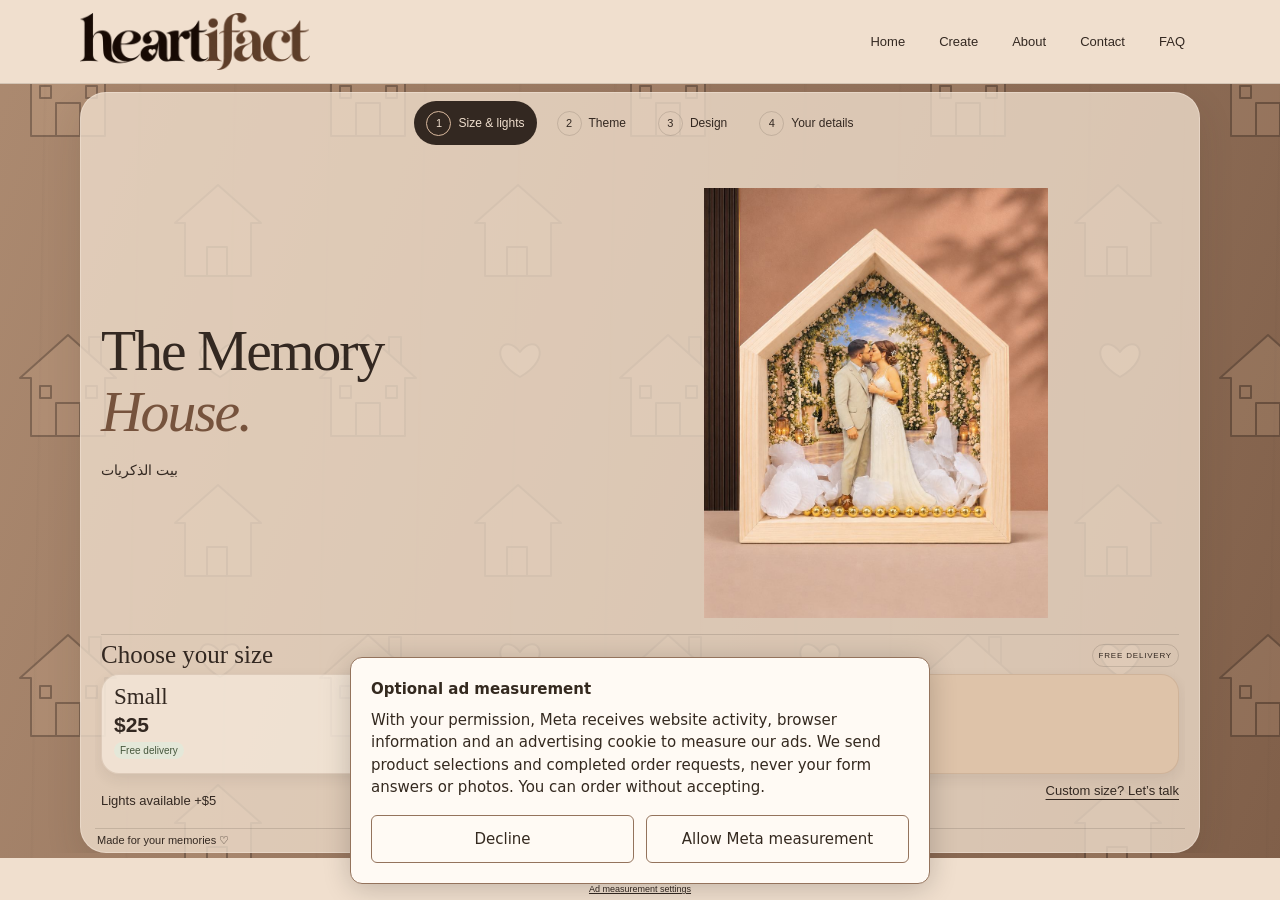
==== commit e2d0639e: "Add optional Meta ad measurement and order-request tracking" ====
--- a/index.html
+++ b/index.html
@@ -10,11 +10,13 @@
   <title>HEARTIFACT · The Memory House</title>
   <link rel="icon" href="assets/logo.png">
 
-  <link rel="stylesheet" href="style.css?v=launch20261120">
+  <link rel="stylesheet" href="style.css?v=launch20261121">
   <link rel="preconnect" href="https://tally.so">
   <link rel="dns-prefetch" href="https://tally.so">
+  <link rel="stylesheet" href="ad-measurement.css?v=20261121">
+  <script src="ad-measurement.js?v=20261121" defer></script>
   <script id="tally-script" src="https://tally.so/widgets/embed.js" async></script>
-  <script src="script.js?v=launch20261120" defer></script>
+  <script src="script.js?v=launch20261121" defer></script>
 </head>
 
 <body>
@@ -231,3 +233,4 @@
   <noscript>Please enable JavaScript or contact heartifact.lb@gmail.com.</noscript>
 </body>
 </html>
+
--- a/ad-measurement.css
+++ b/ad-measurement.css
@@ -0,0 +1 @@
+.ad-consent{position:fixed;z-index:10000;bottom:16px;left:16px;right:16px;max-width:580px;margin:auto;padding:20px;background:#fffaf4;color:#34291f;border:1px solid #94735c;border-radius:12px;box-shadow:0 4px 28px #0003;font:15px/1.5 system-ui,sans-serif}.ad-consent[hidden]{display:none}.ad-consent p{margin:8px 0 16px}.ad-consent div{display:flex;gap:12px;flex-wrap:wrap}.ad-consent button{flex:1;min-width:150px;padding:12px;background:#fffaf4;color:#34291f;border:1px solid #94735c;border-radius:6px;cursor:pointer;font:inherit}.ad-consent button:focus-visible,.ad-consent-settings:focus-visible{outline:3px solid #34291f;outline-offset:3px}.ad-consent-settings{border:0;background:transparent;color:inherit;text-decoration:underline;font:inherit;cursor:pointer;margin-top:10px}
